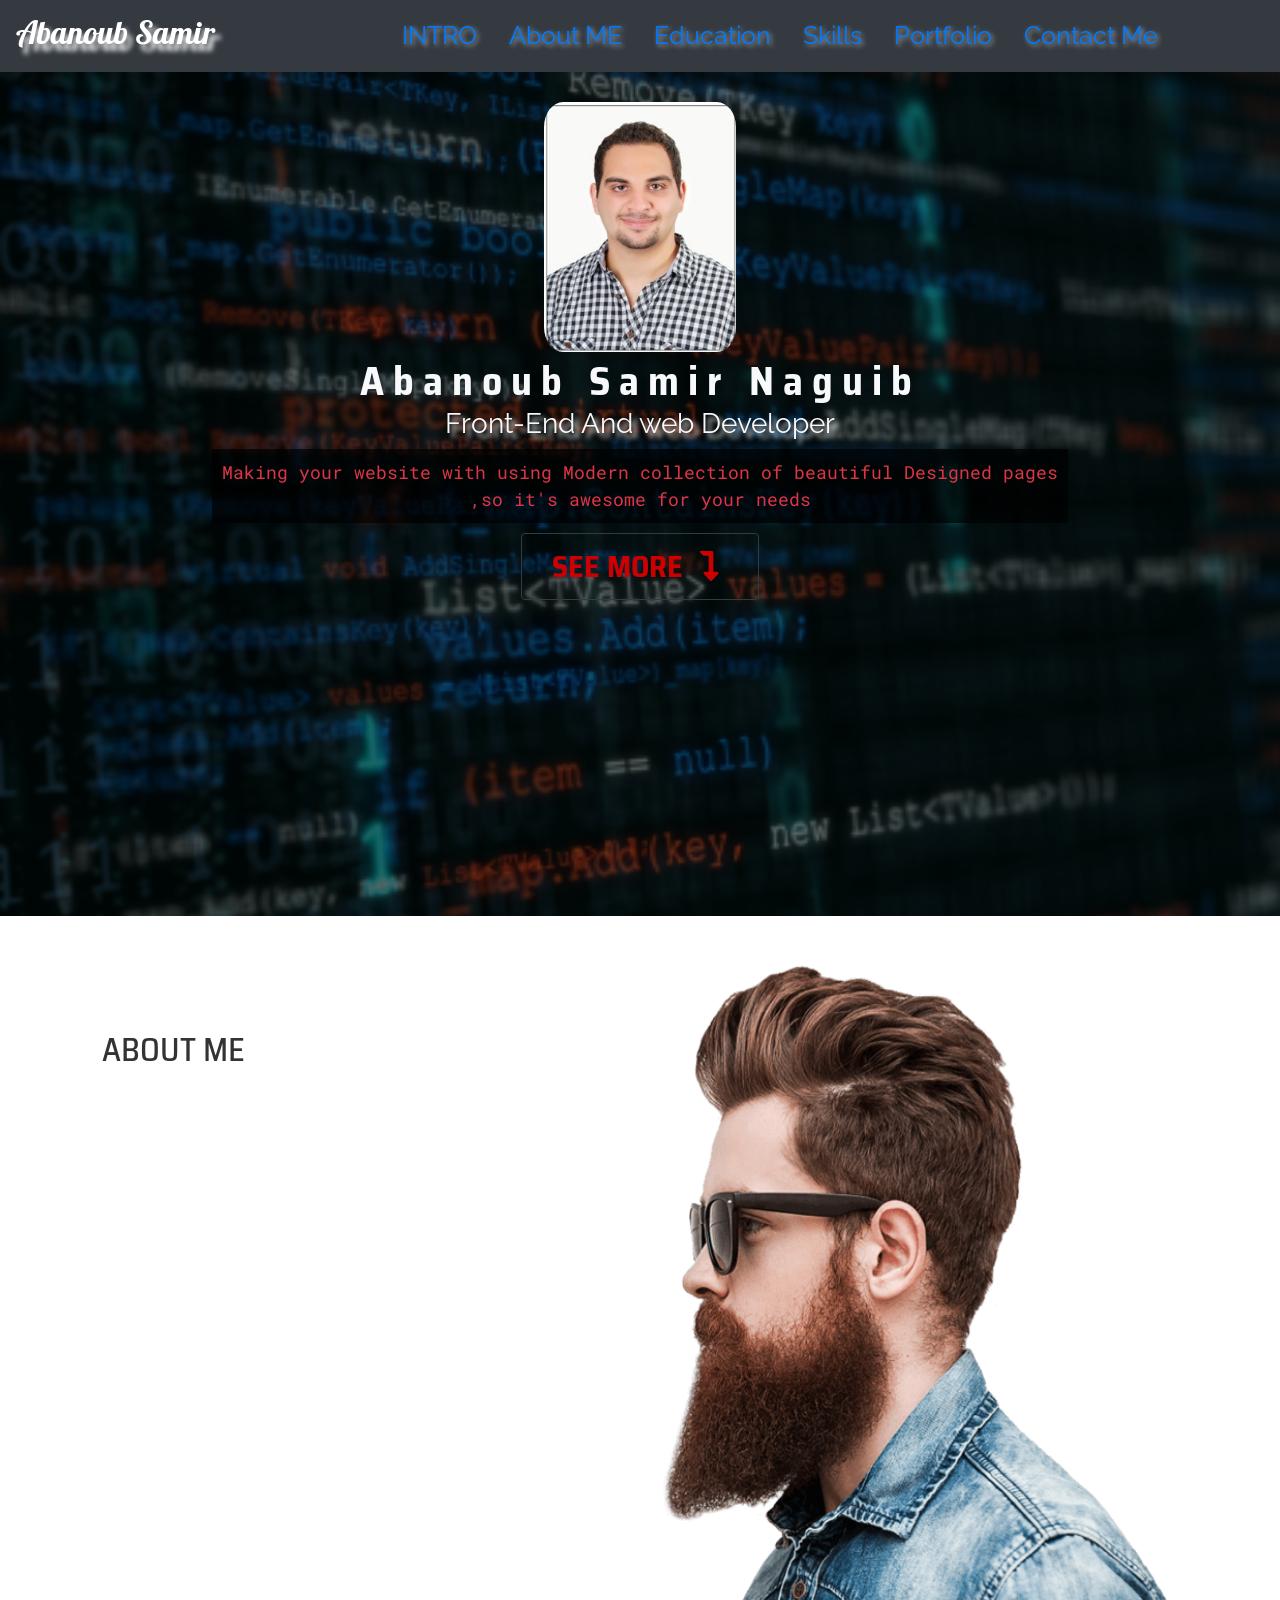
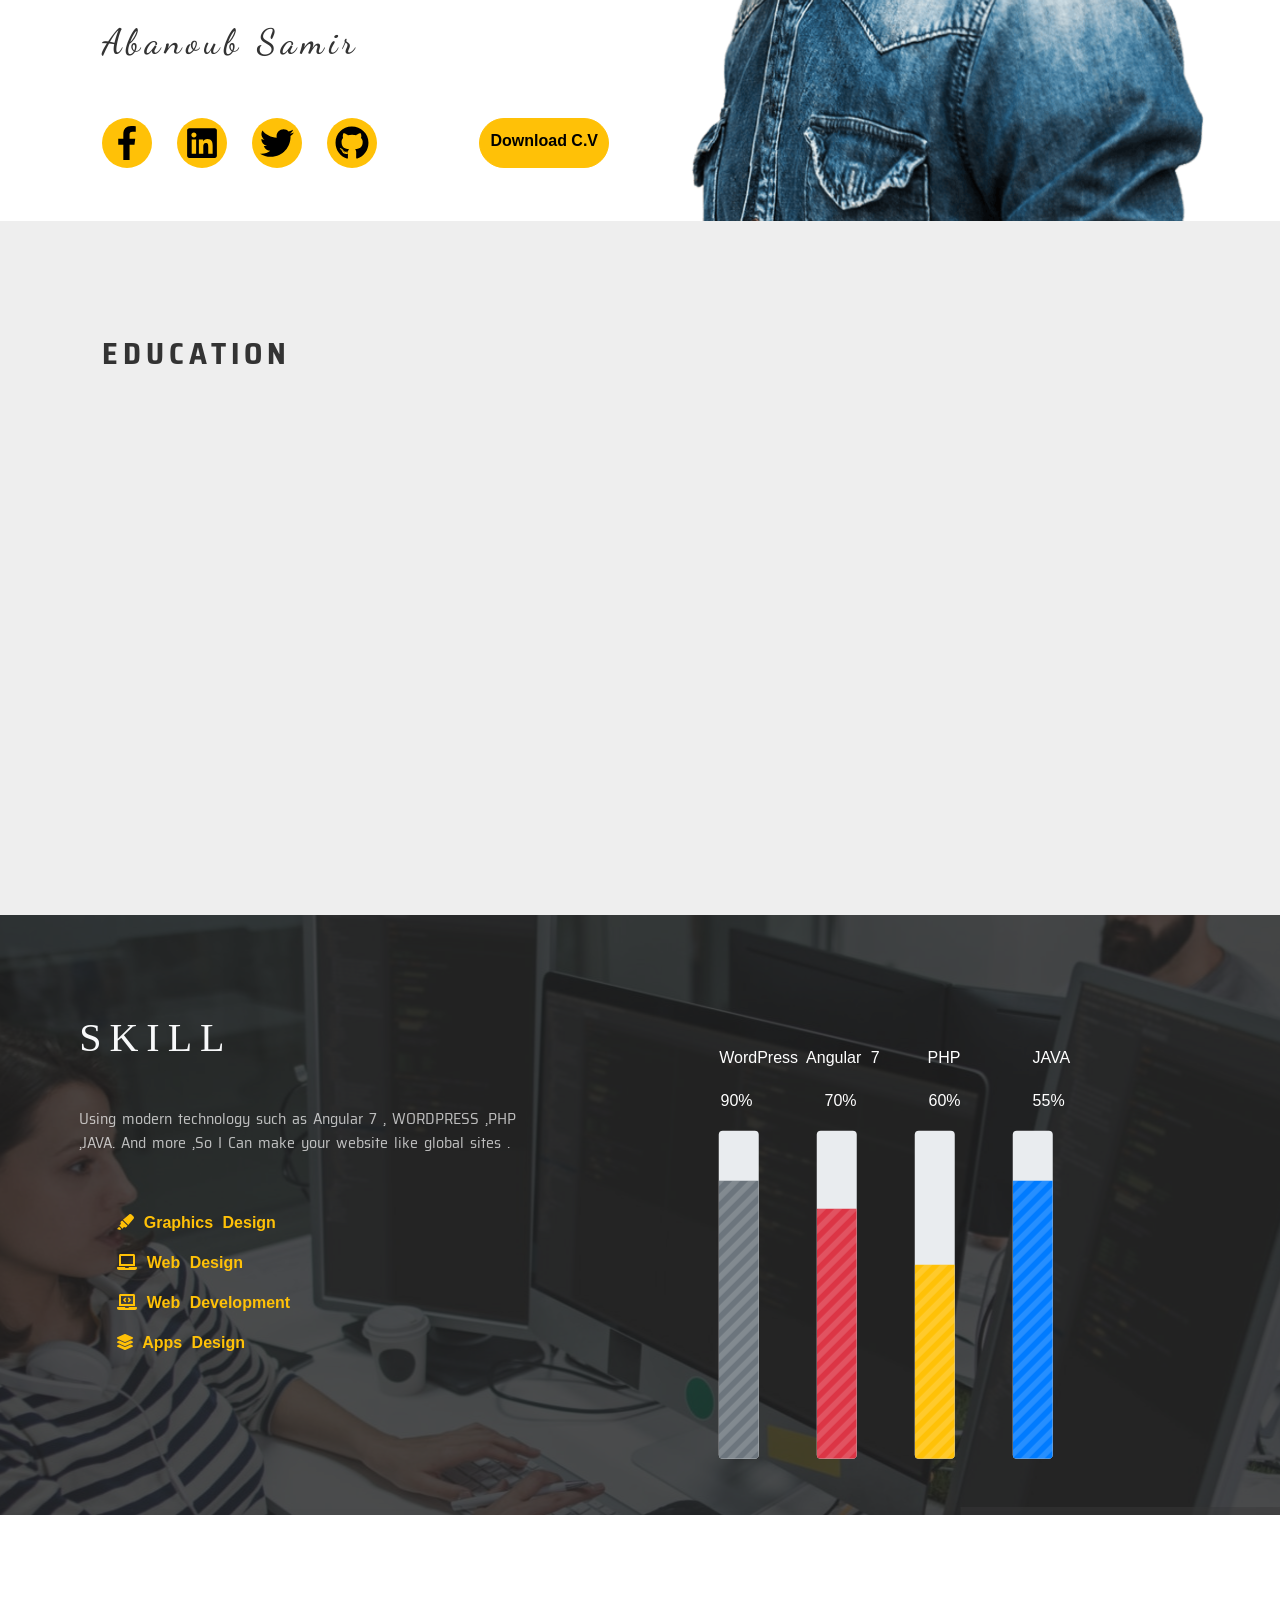
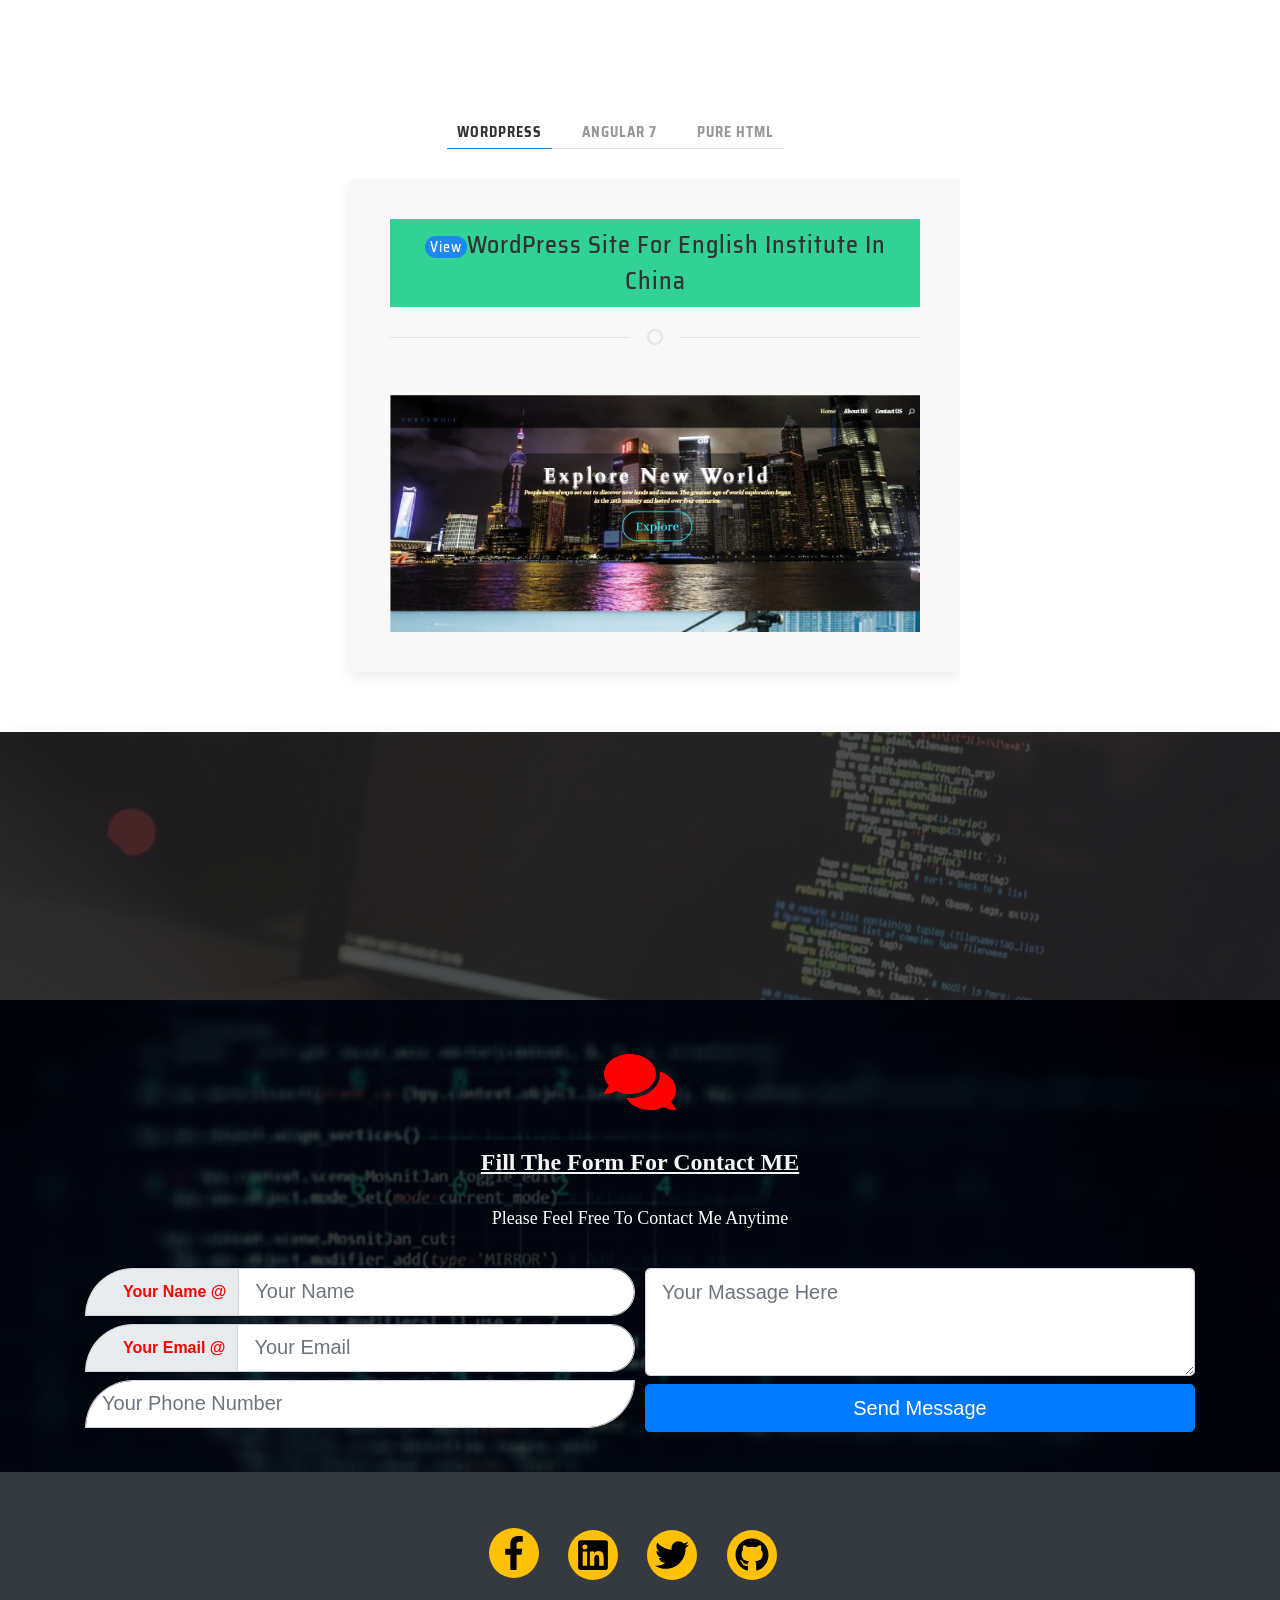
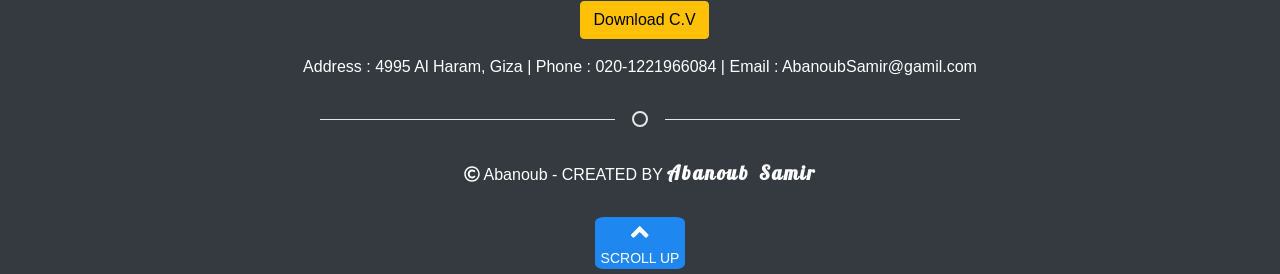
==== index.html @ 992a0a35 "Update index.html" ====
<!DOCTYPE html>
<!--
To change this license header, choose License Headers in Project Properties.
To change this template file, choose Tools | Templates
and open the template in the editor.
-->
<html>
    <head>
        <title>Abanoub Samir portofilo</title>
        <meta charset="UTF-8">
        <meta name="viewport" content="width=device-width, initial-scale=1.0">
        <link rel="stylesheet" href="css/Css/jquery-ui.min.css" />
        <link rel="stylesheet" href="css/Css/uikit.min.css" />
        <link rel="stylesheet" href="css/Css/bootstrap.min.css" />
        <link rel="stylesheet" href="css/Css/all.min.css" />
        <link rel="stylesheet" href="css/Css/animate.css" />
        <link   rel="stylesheet" href="css/Css/style.css">

        <script type="text/javascript" src="JS/js/jquery-3.3.1.min.js"></script>
        <script type="text/javascript" src="JS/js/all.min.js"></script>
        <script type="text/javascript" src="JS/js/bootstrap.min.js"></script>
        <script type="text/javascript" src="JS/js/uikit.js"></script>
<!--        <script type="text/javascript" src="JS/js/progressbar.js"></script>-->
        <script type="text/javascript" src="JS/js/wow.min.js"></script>       
              <script>
              new WOW({
                            boxClass:     'wow',      // default
                      animateClass: 'animated', // default
                      offset:       0,          // default
                      mobile:       true,       // default
                      live:         true        // default
              }).init();
              

              </script>
              
        <script type="text/javascript" src="JS/js/main.js"></script>
        
        
        <link href="https://fonts.googleapis.com/css?family=Oswald:400,700
              |Raleway:700i|Roboto+Mono|Saira+Semi+Condensed:700|Dancing+Script|
              |Anton|Indie+Flower|Libre+Baskerville|Lobster|
              &display=swap" rel="stylesheet">
    </head>
    
    <body style="overflow-x:scroll; ">
        <!--<div>TODO write content</div>  width="100%" height="100%"-->
        <section class="po-first" >
           
                <div class="po-navbar">
  <!--<div uk-sticky="sel-target: .navbar; cls-active: uk-navbar-sticky; bottom: #transparent-sticky-navbar">-->
  
  
                    <nav id="navbar-example2" class="navbar navbar-light bg-dark shadow navbar-expand-lg" uk-navbar style="position: relative; z-index: 980;">
                    <a class="navbar-brand" href="#"><h2>Abanoub Samir</h2></a>

                                     <button class="navbar-toggler" type="button" data-toggle="collapse" data-target="#navbarNav" aria-controls="navbarNav" aria-expanded="false" aria-label="Toggle navigation">
                         <span class="float-right navbar-toggler-icon"></span>
                      </button>
                        <div class="collapse navbar-collapse" id="navbarNav">

                    <ul class="nav nav-pills">
                    <li class="nav-item text-capitalize">
                    <a class="nav-link " href="#first" id="js-scroll-trigger" uk-scroll>INTRO</a>
                    </li>
                    <li class="nav-item text-capitalize">
                    <a class="nav-link" href="#second" id="js-scroll-trigger" uk-scroll>About ME</a>
                    </li>
                    <li class="nav-item text-capitalize">
                    <a class="nav-link" href="#third" id="js-scroll-trigger" uk-scroll>Education</a>
                    </li>
                    <li class="nav-item text-capitalize">
                    <a class="nav-link" href="#four" id="js-scroll-trigger" uk-scroll>Skills</a>
                    </li>
                    <li class="nav-item text-capitalize">
                    <a class="nav-link" href="#five" id="js-scroll-trigger" uk-scroll>Portfolio</a>
                    </li>
                    <li class="nav-item text-capitalize">
                    <a class="nav-link" href="#six" id="js-scroll-trigger" uk-scroll>Contact Me</a>
                    </li>
<!--                    <li class="nav-item dropdown">
                    <a class="nav-link dropdown-toggle" data-toggle="dropdown" href="#" role="button" aria-haspopup="true" aria-expanded="false">Dropdown</a>
                    <div class="dropdown-menu">
                    <a class="dropdown-item" href="#one">one</a>
                    <a class="dropdown-item" href="#two">two</a>
                    <div role="separator" class="dropdown-divider"></div>
                    <a class="dropdown-item" href="#three">three</a>
                    </div>
                    </li>-->
                    </ul>
</div>
                    </nav>
  
  
               <!--</div>-->

                    <div data-spy="scroll" data-target="#navbar-example2" data-offset="0" >
                        <!--intro-->
                        <section id="first" class="intro">
                             <div class="po-bg-dark">
                            <img src="img/new/mypohto.jpg" alt="icon" class=" icon "/>
                            <h2 class="text-light text-center" uk-scrollspy=" cls: uk-animation-slide-top; delay: 100;  repeat: true">Abanoub Samir Naguib</h2>
                            <h3 class="text-light text-center"> Front-End And web Developer</h3>
                            <p class="text-danger text-center">
                            Making your website with using Modern collection of beautiful Designed pages<br> 
                            ,so it's awesome for your needs
              
                            </p>
                            <a class="btn btn-outline-dark" href="#second" > SEE MORE <i class="fas fa-level-down-alt" style="width:1.275em;" ></i> </a>
                            </div>
                        </section>
                        
                     <!--navbar2-->   
                     <div style="display:none;" id="navbar2" uk-sticky="sel-target: .navbar; cls-active: uk-navbar-sticky; bottom: #transparent-sticky-navbar">
  
                    <nav id="navbar-example2" class="navbar navbar-light bg-dark shadow navbar-expand-lg" uk-navbar style="position: relative; z-index: 980;">
                    
                        <a class="navbar-brand" href="#"><h2>Abanoub Samir</h2></a>
                         <button class="navbar-toggler" type="button" data-toggle="collapse" data-target="#navbarNav2" aria-controls="navbarNav2" aria-expanded="false" aria-label="Toggle navigation">
                         <span class="float-right navbar-toggler-icon"></span>
                      </button>
                        <div class="collapse navbar-collapse" id="navbarNav2">

                    <ul class="nav nav-pills">
                    <li class="nav-item text-capitalize">
                    <a class="nav-link " href="#first" id="js-scroll-trigger" uk-scroll>INTRO</a>
                    </li>
                    <li class="nav-item text-capitalize">
                    <a class="nav-link" href="#second" id="js-scroll-trigger" uk-scroll>About ME</a>
                    </li>
                    <li class="nav-item text-capitalize">
                    <a class="nav-link" href="#third" id="js-scroll-trigger" uk-scroll>Education</a>
                    </li>
                    <li class="nav-item text-capitalize">
                    <a class="nav-link" href="#four" id="js-scroll-trigger" uk-scroll>Skills</a>
                    </li>
                    <li class="nav-item text-capitalize">
                    <a class="nav-link" href="#five" id="js-scroll-trigger" uk-scroll>Portfolio</a>
                    </li>
                    <li class="nav-item text-capitalize">
                    <a class="nav-link" href="#six" id="js-scroll-trigger" uk-scroll>Contact Me</a>
                    </li>
                    </ul>
                        
                        </div>
                    </nav>
        
               </div>
                        
                        <!--about me-->
                        <section id="second" class="about-me" >
                            <div class="container-fluid">
                                <div class="row ">
                                    
                                <div class="col-lg-6 col-md-12 about-me-header">
                                  <h2 uk-scrollspy=" cls: uk-animation-slide-left; delay: 100;  repeat: true"> ABOUT ME </h2>
                                  <P class="text-uppercase" uk-scrollspy=" cls: uk-animation-slide-right; delay: 200;  repeat: true">
          <strong>  "WHERE CREATIVITY & INNOVATION COLLIDE, LOOK AT MY SITES".</strong><br>
          I AM <strong> ABANOUB SAMIR </strong> FRONT-END DEVELOPER AND UI/UX DESIGNER
          WHO IS LOOKING FOR CREATING CREATIVITY & INNOVATION RESPONSIVE SITES Using a combination of markup languages, design, and client-side scripts and frameworks 

                                    </P>
                                
                                <table class="table table-hover" uk-scrollspy=" cls: uk-animation-slide-top; delay: 500;  repeat: true">
                                  <tbody>
                                    <tr>
                                      <th>Name</td>
                                      <td>Abanoub Samir Naguib</td>
                                    </tr>
                                    <tr>
                                      <th>Email:</td>
                                      <td>abanoubsamir@gamil.com</td>
                                    </tr>
                                    <tr>
                                      <th>Phone:</td>
                                      <td>+201221966084 / +201068644570</td>
                                    </tr>
                                    <tr>
                                      <th>Date of birth:</td>
                                      <td> 31/7/1992 </td>
                                    </tr>
                                    <tr>
                                      <th>Nationality</td>
                                      <td> Egyptian </td>
                                    </tr>                                                       
                                  </tbody>
                                    </table>
                                    
                <h4 style="font-size:35px;font-family: 'Dancing Script', cursive; letter-spacing:5px; margin:55px 0; "> Abanoub Samir</h4>
                
                <div class="row">
                    <a href="https://www.facebook.com/abanoub.samir.501" target="_blank" class="" uk-scrollspy=" cls: uk-animation-slide-left; delay: 100;  repeat: true"> <i class="facebook fab fa-facebook-f fa-2x" ></i></a>
                    <a href="https://www.linkedin.com/in/abanoub-naguib-68b723132" target="_blank" uk-scrollspy=" cls: uk-animation-slide-top; delay: 100;  repeat: true"><i class="linkedin fab fa-linkedin fa-3x "></i></a>
                    <a href="https://www.facebook.com/abanoub.samir.501" target="_blank" uk-scrollspy=" cls: uk-animation-slide-bottom; delay: 100;  repeat: true"><i class="twitter fab fa-twitter fa-3x "></i></a>
                    <a href="https://github.com/abanoubsamirnaguib" target="_blank" uk-scrollspy=" cls: uk-animation-slide-right; delay: 100;  repeat: true"><i class="github fab fa-github fa-3x "></i></a>
                    
                    <a class="btn btn-warning offset-2 button"  target="_blank" href="https://drive.google.com/file/d/1x3dcYqc5BO58ghwwJf6bKOB4Shr1WI2r/view" >Download C.V</a>                     
                </div>

                                </div>
                                    <div class="col-lg-6 about-me-photo">
                                        <img src="img/new/about-smith.png" alt="photo" />
                                    </div> 
                                </div>
                            </div>
                        </section>
                        <section id="third" class="Education">  
                            <h4 class="text-uppercase uk-animation-slide-left wow bounceInLeft">Education</h4> <!--uk-scrollspy=" cls: uk-animation-slide-left; delay: 800;  repeat: true"-->
                            <div class="row container mt-5 pb-5" uk-scrollspy="target: .uk-card; cls: uk-animation-slide-left; delay: 200;  repeat: true">
                                <div class="col">
                                    <div class="uk-card uk-card-default uk-card-hover uk-card-body">                                     
                                             <h3 class="uk-card-title uk-margin-remove-top bg-warning font-weight-bolder ">Civil Engineer | 2014</h3>
                                             <h3 class="uk-card-title uk-text-meta uk-margin-remove-bottom font-weight-bold uk-text-warning" >Fayoum University, Egypt</h3>
                                         <hr /> 
                                        <p class="uk-text-lead"> I get a Bachelor degree in Civil Engineer at Fayoum University .</p>      
                               </div>
                                    </div>
                                <div class="col">
                                    <div class="uk-card uk-card-default uk-card-hover uk-card-body">                                     
                                             <h3 class="uk-card-title uk-margin-remove-top bg-warning font-weight-bolder ">Web Design and Development Degree | 2018</h3>
                                             <h3 class="uk-card-title uk-text-meta uk-margin-remove-bottom font-weight-bold uk-text-warning" >Online Courses, Egypt</h3>
                                         <hr /> 
                                        <p class="uk-text-lead">I Get Courses In Web Design and Development using modern technologies.</p>      
                               </div>
                                    </div>
                                <div class="col">
                                    <div class="uk-card uk-card-default uk-card-hover uk-card-body">                                     
                                             <h3 class="uk-card-title uk-margin-remove-top bg-warning font-weight-bolder ">Music courses | 2015</h3>
                                             <h3 class="uk-card-title uk-text-meta uk-margin-remove-bottom font-weight-bold uk-text-warning" >Online, Egypt</h3>
                                         <hr /> 
                                        <p class="uk-text-lead">Music theory . playing Guitar ,piano and voilin and working with DAW program</p>      
                               </div>
                                    </div>
                        
                            </div>
                        
                             
                        </section>
                        <section id="four" class="skills">
                            <div class="row">
                                <div class="col">          
                                    <div class="uk-card uk-card-large uk-card-body " >
                                       <h4 class="text-light uk-card-title wow bounceInDown">SKILL </h4>
                                       <p class="uk-light mb-5 wow bounceInRight"> 
                                       Using modern technology such as Angular 7 , WORDPRESS ,PHP ,JAVA.
                                       And more ,So I Can make your website like global sites
                                       .</p>
                                       <ul class="text-warning font-weight-bold list-unstyled">
                                       <li> <i class="fas fa-highlighter"></i> Graphics Design </li>
                                       <li> <i class="fas fa-laptop"></i> Web Design</li>
                                       <Li> <i class="fas fa-laptop-code"></i> Web Development</Li>
                                       <li> <i class="fas fa-layer-group"></i> Apps Design </li>
                                   </ul>
                                    </div>
                                </div> 
                                <div class="col chart">                                
                                    <div class="row">
                                   <div class="progress pt-0 pl-0 prog1">
                                    <div class="progress-bar progress-bar-striped bg-primary " role="progressbar" style="width: 200%" aria-valuenow="10" aria-valuemin="0" aria-valuemax="100"></div>
                                    </div>
                                    <div class="progress pt-0 pl-0 prog2">
                                    <div class="progress-bar progress-bar-striped bg-warning" role="progressbar" style="width: 70%" aria-valuenow="100" aria-valuemin="0" aria-valuemax="100"></div>
                                    </div>
                                    <div class="progress pt-0 pl-0 prog3">
                                    <div class="progress-bar progress-bar-striped bg-danger" role="progressbar" style="width: 90%" aria-valuenow="100" aria-valuemin="0" aria-valuemax="100"></div>
                                    </div>
                                    <div class="progress pt-0 pl-0 prog4">
                                    <div class="progress-bar progress-bar-striped bg-secondary" role="progressbar" style="width: 100%" aria-valuenow="100" aria-valuemin="0" aria-valuemax="100"></div>
                                    </div>
                                     </div>
                                    <div class="row">
                                        <ul class="text-white d-flex align-baseline list-unstyled pl-0">
                                            <li class="mr-2">WordPress</li>
                                            <li class="mr-5">Angular 7</li>
                                            <Li class="mr-5">PHP</Li>
                                            <Li class="ml-4">JAVA</Li>
                                        </ul>
                                    </div>
                                        <div class="row number">
                                        <ul class="text-white d-flex align-baseline list-unstyled pl-0 ">
                                            <li class="mr-5">90%</li>
                                            <li class="mr-5 ml-4">70%</li>
                                            <Li class="mr-5 ml-4">60%</Li>
                                            <Li class=" ml-4">55%</Li>
                                        </ul>
                                        </div>
                            </div>
                            </div>
                        </section>
                        <section id="five" class="portfolio shadow">
                               <div class="row">
                                <div class="col">          
                                    <div class="uk-card uk-card-large uk-card-body " >
                                       <h4 class="uk-card-title" uk-scrollspy=" cls: uk-animation-slide-left; delay: 600;  repeat: true">Portfolio </h4>
                                    </div>
                                    <div uk-filter="target: .js-filter">
<!--uk-subnav uk-subnav-pill uk-tab-->
<ul class=" mr-auto h-100 offset-4 uk-tab" style="width:fit-content;">
        <li uk-filter-control=".tag-white" class=" uk-button-text font-weight-bolder uk-active"><a class="uk-active"href="#">WordPress</a></li>
        <li uk-filter-control=".tag-blue"  class=" uk-button-text font-weight-bolder"><a class=""href="#">Angular 7</a></li>
        <li uk-filter-control=".tag-black" class=" uk-button-text font-weight-bolder"><a class=""href="#">Pure HTML</a></li>
    </ul>

    <ul class="js-filter uk-width-1-2 uk-cover-container uk-align-center ">
        <li class="tag-white uk-text-center uk-align-center uk-card-hover uk-card ">
            <div class="uk-inline-clip uk-transition-toggle uk-card uk-card-default uk-card-body uk-card-hover uk-background-muted  uk-text-lead">
                <h5 class="uk-text-lead uk-label-success p-2"><a class="uk-link-reset" href="https://3threewolf.000webhostapp.com/" target="_blank"><span class="uk-badge">View</span>WordPress Site For English Institute In China </a></h5>
                <hr class="uk-divider-icon mb-5">
                <img src="img/new/wordpress.png" alt="" />
                <div class="uk-transition-slide-bottom uk-position-bottom uk-overlay uk-overlay-default text-center font-weight-bolder">WordPress</div>
            </div>
        </li>
        <li class="tag-blue  uk-text-center uk-align-center uk-card-hover uk-card mt-0">
            <div class="uk-inline-clip uk-transition-toggle uk-card uk-card-default uk-card-body uk-card-hover uk-background-muted  uk-text-lead">
                <h5 class="uk-text-lead uk-label-success  p-2"><a class="uk-link-reset" href="https://abanoub-a00e1.firebaseapp.com/" target="_blank"> <span class="uk-badge">View</span>Angular Site For Fruit Card </a></h5>
                <hr class="uk-divider-icon mb-5">
                <img src="img/new/angular 7.png" alt="" />
                <div class="uk-transition-slide-bottom uk-position-bottom uk-overlay uk-overlay-default text-center font-weight-bolder">Angular 7</div>
            </div>
        </li>
        <li class="tag-black uk-text-center uk-align-center uk-card-hover uk-card mt-0">
            <div class="uk-inline-clip uk-transition-toggle uk-card uk-card-default uk-card-body uk-card-hover uk-background-muted  uk-text-lead">
                <h5 class=" uk-text-lead uk-label-success  p-2"><a class="uk-link-reset" href="http://era-edu.cf/" target="_blank"> <span class="uk-badge">View</span> HTML Site For Education Institute </a></h5>
                <hr class="uk-divider-icon mb-5">
                <img src="img/new/html.png" alt="" />
                <div class="uk-transition-slide-bottom uk-position-bottom uk-overlay uk-overlay-default text-center font-weight-bolder"> HTML Site</div>
            </div>
        </li>
 
    </ul>
                                    </div>
                                </div>
                               </div>
                                        <div class="idiot bg-dark shadow" >

                                        <div class="uk-overlay-primary p-5">

                                        <div class="row offset-2"  uk-scrollspy=" cls: uk-animation-slide-left; delay: 200;  repeat: true" >
                                        <!--<div class="col">-->
                                        <!--</div>-->
                                        <img id="myphto" src="img/new/mypohto.jpg" class="card-img-left" >
                                        <div class="col align-middle align-content-center" >
                                        <div class="text-light" style="margin-top:5%;">                                                       
                                        <blockquote cite="#">
                                            <p class="uk-margin-small-bottom" style="
                                               font-family: 'Oswald', sans-serif;
                                                 font-size:18px;">
                    Creative people are insatiably curious -- they generally opt to live the examined life,
                    Whether through intense conversation or solitary mind-wandering,
                    creatives look at the world around them and want to know why, and how, it is the way it is
                                        </p>
                                        <footer>Abanoub Samir <cite><a href="https://drive.google.com/file/d/1x3dcYqc5BO58ghwwJf6bKOB4Shr1WI2r/view" target="-blank"> See My C.V</a></cite></footer>
                                        </blockquote>                                       
                                        </div>
                                        </div>
                                        </div>

                                        </div>                                
                                        </div>
                           
                        </section>

                             <section id="six"  class="contactUS">
               <div class="bg-as1">
               <div class="container text-center">
                   <div id="con" uk-scrollspy=" cls: uk-animation-slide-top; delay: 100;  repeat: true"> 
                                     <span style="font-size: 4em; color:red; line-height:2em; "> <i class="fas fa-comments"></i> </span>
                       <h4 style="color:whitesmoke; font-weight:bolder; padding-bottom:20px; text-decoration:underline;font-family: 'Nova Flat', cursive;">Fill The Form For Contact ME</h4>
                       <p style="font-size:18px; padding-bottom:20px;font-family: 'Pacifico', cursive; "> Please Feel Free To Contact Me Anytime</p>
                   </div>
                   <div class="form-row">
                      <div class="col-md-6">
                      <div class="input-group mb-2">    
                     <div class="input-group-prepend"><div class="input-group-text">Your Name @</div></div>
                     <input type="text" class="form-control form-control-lg" placeholder="Your Name"><br>
                      </div>
                           <div class="input-group mb-2">    
                     <div class="input-group-prepend"><div class="input-group-text">Your Email @</div></div>
                     <input type="text" class="form-control form-control-lg" placeholder="Your Email"><br>
                       </div>
                     <input type="text" class="form-control form-control-lg" placeholder="Your Phone Number"><br>
                      </div>
                       <div class="col-md-6 ">
                           <textarea class="form-control form-control-lg mb-2" placeholder="Your Massage Here"  rows="3"></textarea>
                           <button class="btn btn-primary btn-lg btn-block">Send Message</button>
                       </div>
                   </div>                  
               </div>
                   </div>
           </section>
                        <section class="footer bg-dark">
                            <div class="container ">
                                
                    <div class="mt-2 icons">
                    <a href="https://www.facebook.com/abanoub.samir.501" target="_blank" ><i class="facebook  fab fa-facebook-f fa-2x" ></i></a>
                    <a href="https://www.linkedin.com/in/abanoub-naguib-68b723132" target="_blank"><i class="linkedin fab fa-linkedin fa-3x "></i></a>
                    <a href="https://www.facebook.com/abanoub.samir.501" target="_blank"><i class="twitter fab fa-twitter fa-3x "></i></a>
                    <a href="https://github.com/abanoubsamirnaguib" target="_blank"><i class="github fab fa-github fa-3x "></i></a>
                    
                    <a class="btn btn-warning button " id="CV2" target="_blank" href="https://drive.google.com/file/d/1x3dcYqc5BO58ghwwJf6bKOB4Shr1WI2r/view" >Download C.V</a>                     
                    </div>
                                </div>
                            <div>
                                <p class="text-white text-center">
                                    Address : 4995 Al Haram, Giza | Phone : 020-1221966084 | Email : AbanoubSamir@gamil.com
                                </p>
                                <hr class="uk-divider-icon uk-width-1-2 uk-align-center pt-3">
                                <p class="text-white text-center"> <i class="far fa-copyright"></i>  Abanoub - CREATED BY <span>Abanoub Samir</span></p>
                                <a class="uk-button uk-button-primary uk-align-center up" duration="2000" href="#second" uk-scroll>
                                    <i class="fas fa-angle-up fa-2x"> </i> <br />
                                    <span>Scroll Up </span>
                                </a>
                            </div>
                        </section>
                        
                    </div>
                </div> 
        </section>
  
    </body>
</html>
---- css/Css/all.min.css ----
.fa,.fab,.fal,.far,.fas{-moz-osx-font-smoothing:grayscale;-webkit-font-smoothing:antialiased;display:inline-block;font-style:normal;font-variant:normal;text-rendering:auto;line-height:1}.fa-lg{font-size:1.33333em;line-height:.75em;vertical-align:-.0667em}.fa-xs{font-size:.75em}.fa-sm{font-size:.875em}.fa-1x{font-size:1em}.fa-2x{font-size:2em}.fa-3x{font-size:3em}.fa-4x{font-size:4em}.fa-5x{font-size:5em}.fa-6x{font-size:6em}.fa-7x{font-size:7em}.fa-8x{font-size:8em}.fa-9x{font-size:9em}.fa-10x{font-size:10em}.fa-fw{text-align:center;width:1.25em}.fa-ul{list-style-type:none;margin-left:2.5em;padding-left:0}.fa-ul>li{position:relative}.fa-li{left:-2em;position:absolute;text-align:center;width:2em;line-height:inherit}.fa-border{border:.08em solid #eee;border-radius:.1em;padding:.2em .25em .15em}.fa-pull-left{float:left}.fa-pull-right{float:right}.fa.fa-pull-left,.fab.fa-pull-left,.fal.fa-pull-left,.far.fa-pull-left,.fas.fa-pull-left{margin-right:.3em}.fa.fa-pull-right,.fab.fa-pull-right,.fal.fa-pull-right,.far.fa-pull-right,.fas.fa-pull-right{margin-left:.3em}.fa-spin{animation:fa-spin 2s infinite linear}.fa-pulse{animation:fa-spin 1s infinite steps(8)}@keyframes fa-spin{0%{transform:rotate(0deg)}to{transform:rotate(1turn)}}.fa-rotate-90{-ms-filter:"progid:DXImageTransform.Microsoft.BasicImage(rotation=1)";transform:rotate(90deg)}.fa-rotate-180{-ms-filter:"progid:DXImageTransform.Microsoft.BasicImage(rotation=2)";transform:rotate(180deg)}.fa-rotate-270{-ms-filter:"progid:DXImageTransform.Microsoft.BasicImage(rotation=3)";transform:rotate(270deg)}.fa-flip-horizontal{-ms-filter:"progid:DXImageTransform.Microsoft.BasicImage(rotation=0, mirror=1)";transform:scaleX(-1)}.fa-flip-vertical{transform:scaleY(-1)}.fa-flip-horizontal.fa-flip-vertical,.fa-flip-vertical{-ms-filter:"progid:DXImageTransform.Microsoft.BasicImage(rotation=2, mirror=1)"}.fa-flip-horizontal.fa-flip-vertical{transform:scale(-1)}:root .fa-flip-horizontal,:root .fa-flip-vertical,:root .fa-rotate-90,:root .fa-rotate-180,:root .fa-rotate-270{filter:none}.fa-stack{display:inline-block;height:2em;line-height:2em;position:relative;vertical-align:middle;width:2.5em}.fa-stack-1x,.fa-stack-2x{left:0;position:absolute;text-align:center;width:100%}.fa-stack-1x{line-height:inherit}.fa-stack-2x{font-size:2em}.fa-inverse{color:#fff}.fa-500px:before{content:"\f26e"}.fa-accessible-icon:before{content:"\f368"}.fa-accusoft:before{content:"\f369"}.fa-acquisitions-incorporated:before{content:"\f6af"}.fa-ad:before{content:"\f641"}.fa-address-book:before{content:"\f2b9"}.fa-address-card:before{content:"\f2bb"}.fa-adjust:before{content:"\f042"}.fa-adn:before{content:"\f170"}.fa-adobe:before{content:"\f778"}.fa-adversal:before{content:"\f36a"}.fa-affiliatetheme:before{content:"\f36b"}.fa-air-freshener:before{content:"\f5d0"}.fa-algolia:before{content:"\f36c"}.fa-align-center:before{content:"\f037"}.fa-align-justify:before{content:"\f039"}.fa-align-left:before{content:"\f036"}.fa-align-right:before{content:"\f038"}.fa-alipay:before{content:"\f642"}.fa-allergies:before{content:"\f461"}.fa-amazon:before{content:"\f270"}.fa-amazon-pay:before{content:"\f42c"}.fa-ambulance:before{content:"\f0f9"}.fa-american-sign-language-interpreting:before{content:"\f2a3"}.fa-amilia:before{content:"\f36d"}.fa-anchor:before{content:"\f13d"}.fa-android:before{content:"\f17b"}.fa-angellist:before{content:"\f209"}.fa-angle-double-down:before{content:"\f103"}.fa-angle-double-left:before{content:"\f100"}.fa-angle-double-right:before{content:"\f101"}.fa-angle-double-up:before{content:"\f102"}.fa-angle-down:before{content:"\f107"}.fa-angle-left:before{content:"\f104"}.fa-angle-right:before{content:"\f105"}.fa-angle-up:before{content:"\f106"}.fa-angry:before{content:"\f556"}.fa-angrycreative:before{content:"\f36e"}.fa-angular:before{content:"\f420"}.fa-ankh:before{content:"\f644"}.fa-app-store:before{content:"\f36f"}.fa-app-store-ios:before{content:"\f370"}.fa-apper:before{content:"\f371"}.fa-apple:before{content:"\f179"}.fa-apple-alt:before{content:"\f5d1"}.fa-apple-pay:before{content:"\f415"}.fa-archive:before{content:"\f187"}.fa-archway:before{content:"\f557"}.fa-arrow-alt-circle-down:before{content:"\f358"}.fa-arrow-alt-circle-left:before{content:"\f359"}.fa-arrow-alt-circle-right:before{content:"\f35a"}.fa-arrow-alt-circle-up:before{content:"\f35b"}.fa-arrow-circle-down:before{content:"\f0ab"}.fa-arrow-circle-left:before{content:"\f0a8"}.fa-arrow-circle-right:before{content:"\f0a9"}.fa-arrow-circle-up:before{content:"\f0aa"}.fa-arrow-down:before{content:"\f063"}.fa-arrow-left:before{content:"\f060"}.fa-arrow-right:before{content:"\f061"}.fa-arrow-up:before{content:"\f062"}.fa-arrows-alt:before{content:"\f0b2"}.fa-arrows-alt-h:before{content:"\f337"}.fa-arrows-alt-v:before{content:"\f338"}.fa-artstation:before{content:"\f77a"}.fa-assistive-listening-systems:before{content:"\f2a2"}.fa-asterisk:before{content:"\f069"}.fa-asymmetrik:before{content:"\f372"}.fa-at:before{content:"\f1fa"}.fa-atlas:before{content:"\f558"}.fa-atlassian:before{content:"\f77b"}.fa-atom:before{content:"\f5d2"}.fa-audible:before{content:"\f373"}.fa-audio-description:before{content:"\f29e"}.fa-autoprefixer:before{content:"\f41c"}.fa-avianex:before{content:"\f374"}.fa-aviato:before{content:"\f421"}.fa-award:before{content:"\f559"}.fa-aws:before{content:"\f375"}.fa-baby:before{content:"\f77c"}.fa-baby-carriage:before{content:"\f77d"}.fa-backspace:before{content:"\f55a"}.fa-backward:before{content:"\f04a"}.fa-balance-scale:before{content:"\f24e"}.fa-ban:before{content:"\f05e"}.fa-band-aid:before{content:"\f462"}.fa-bandcamp:before{content:"\f2d5"}.fa-barcode:before{content:"\f02a"}.fa-bars:before{content:"\f0c9"}.fa-baseball-ball:before{content:"\f433"}.fa-basketball-ball:before{content:"\f434"}.fa-bath:before{content:"\f2cd"}.fa-battery-empty:before{content:"\f244"}.fa-battery-full:before{content:"\f240"}.fa-battery-half:before{content:"\f242"}.fa-battery-quarter:before{content:"\f243"}.fa-battery-three-quarters:before{content:"\f241"}.fa-bed:before{content:"\f236"}.fa-beer:before{content:"\f0fc"}.fa-behance:before{content:"\f1b4"}.fa-behance-square:before{content:"\f1b5"}.fa-bell:before{content:"\f0f3"}.fa-bell-slash:before{content:"\f1f6"}.fa-bezier-curve:before{content:"\f55b"}.fa-bible:before{content:"\f647"}.fa-bicycle:before{content:"\f206"}.fa-bimobject:before{content:"\f378"}.fa-binoculars:before{content:"\f1e5"}.fa-biohazard:before{content:"\f780"}.fa-birthday-cake:before{content:"\f1fd"}.fa-bitbucket:before{content:"\f171"}.fa-bitcoin:before{content:"\f379"}.fa-bity:before{content:"\f37a"}.fa-black-tie:before{content:"\f27e"}.fa-blackberry:before{content:"\f37b"}.fa-blender:before{content:"\f517"}.fa-blender-phone:before{content:"\f6b6"}.fa-blind:before{content:"\f29d"}.fa-blog:before{content:"\f781"}.fa-blogger:before{content:"\f37c"}.fa-blogger-b:before{content:"\f37d"}.fa-bluetooth:before{content:"\f293"}.fa-bluetooth-b:before{content:"\f294"}.fa-bold:before{content:"\f032"}.fa-bolt:before{content:"\f0e7"}.fa-bomb:before{content:"\f1e2"}.fa-bone:before{content:"\f5d7"}.fa-bong:before{content:"\f55c"}.fa-book:before{content:"\f02d"}.fa-book-dead:before{content:"\f6b7"}.fa-book-open:before{content:"\f518"}.fa-book-reader:before{content:"\f5da"}.fa-bookmark:before{content:"\f02e"}.fa-bowling-ball:before{content:"\f436"}.fa-box:before{content:"\f466"}.fa-box-open:before{content:"\f49e"}.fa-boxes:before{content:"\f468"}.fa-braille:before{content:"\f2a1"}.fa-brain:before{content:"\f5dc"}.fa-briefcase:before{content:"\f0b1"}.fa-briefcase-medical:before{content:"\f469"}.fa-broadcast-tower:before{content:"\f519"}.fa-broom:before{content:"\f51a"}.fa-brush:before{content:"\f55d"}.fa-btc:before{content:"\f15a"}.fa-bug:before{content:"\f188"}.fa-building:before{content:"\f1ad"}.fa-bullhorn:before{content:"\f0a1"}.fa-bullseye:before{content:"\f140"}.fa-burn:before{content:"\f46a"}.fa-buromobelexperte:before{content:"\f37f"}.fa-bus:before{content:"\f207"}.fa-bus-alt:before{content:"\f55e"}.fa-business-time:before{content:"\f64a"}.fa-buysellads:before{content:"\f20d"}.fa-calculator:before{content:"\f1ec"}.fa-calendar:before{content:"\f133"}.fa-calendar-alt:before{content:"\f073"}.fa-calendar-check:before{content:"\f274"}.fa-calendar-day:before{content:"\f783"}.fa-calendar-minus:before{content:"\f272"}.fa-calendar-plus:before{content:"\f271"}.fa-calendar-times:before{content:"\f273"}.fa-calendar-week:before{content:"\f784"}.fa-camera:before{content:"\f030"}.fa-camera-retro:before{content:"\f083"}.fa-campground:before{content:"\f6bb"}.fa-canadian-maple-leaf:before{content:"\f785"}.fa-candy-cane:before{content:"\f786"}.fa-cannabis:before{content:"\f55f"}.fa-capsules:before{content:"\f46b"}.fa-car:before{content:"\f1b9"}.fa-car-alt:before{content:"\f5de"}.fa-car-battery:before{content:"\f5df"}.fa-car-crash:before{content:"\f5e1"}.fa-car-side:before{content:"\f5e4"}.fa-caret-down:before{content:"\f0d7"}.fa-caret-left:before{content:"\f0d9"}.fa-caret-right:before{content:"\f0da"}.fa-caret-square-down:before{content:"\f150"}.fa-caret-square-left:before{content:"\f191"}.fa-caret-square-right:before{content:"\f152"}.fa-caret-square-up:before{content:"\f151"}.fa-caret-up:before{content:"\f0d8"}.fa-carrot:before{content:"\f787"}.fa-cart-arrow-down:before{content:"\f218"}.fa-cart-plus:before{content:"\f217"}.fa-cash-register:before{content:"\f788"}.fa-cat:before{content:"\f6be"}.fa-cc-amazon-pay:before{content:"\f42d"}.fa-cc-amex:before{content:"\f1f3"}.fa-cc-apple-pay:before{content:"\f416"}.fa-cc-diners-club:before{content:"\f24c"}.fa-cc-discover:before{content:"\f1f2"}.fa-cc-jcb:before{content:"\f24b"}.fa-cc-mastercard:before{content:"\f1f1"}.fa-cc-paypal:before{content:"\f1f4"}.fa-cc-stripe:before{content:"\f1f5"}.fa-cc-visa:before{content:"\f1f0"}.fa-centercode:before{content:"\f380"}.fa-centos:before{content:"\f789"}.fa-certificate:before{content:"\f0a3"}.fa-chair:before{content:"\f6c0"}.fa-chalkboard:before{content:"\f51b"}.fa-chalkboard-teacher:before{content:"\f51c"}.fa-charging-station:before{content:"\f5e7"}.fa-chart-area:before{content:"\f1fe"}.fa-chart-bar:before{content:"\f080"}.fa-chart-line:before{content:"\f201"}.fa-chart-pie:before{content:"\f200"}.fa-check:before{content:"\f00c"}.fa-check-circle:before{content:"\f058"}.fa-check-double:before{content:"\f560"}.fa-check-square:before{content:"\f14a"}.fa-chess:before{content:"\f439"}.fa-chess-bishop:before{content:"\f43a"}.fa-chess-board:before{content:"\f43c"}.fa-chess-king:before{content:"\f43f"}.fa-chess-knight:before{content:"\f441"}.fa-chess-pawn:before{content:"\f443"}.fa-chess-queen:before{content:"\f445"}.fa-chess-rook:before{content:"\f447"}.fa-chevron-circle-down:before{content:"\f13a"}.fa-chevron-circle-left:before{content:"\f137"}.fa-chevron-circle-right:before{content:"\f138"}.fa-chevron-circle-up:before{content:"\f139"}.fa-chevron-down:before{content:"\f078"}.fa-chevron-left:before{content:"\f053"}.fa-chevron-right:before{content:"\f054"}.fa-chevron-up:before{content:"\f077"}.fa-child:before{content:"\f1ae"}.fa-chrome:before{content:"\f268"}.fa-church:before{content:"\f51d"}.fa-circle:before{content:"\f111"}.fa-circle-notch:before{content:"\f1ce"}.fa-city:before{content:"\f64f"}.fa-clipboard:before{content:"\f328"}.fa-clipboard-check:before{content:"\f46c"}.fa-clipboard-list:before{content:"\f46d"}.fa-clock:before{content:"\f017"}.fa-clone:before{content:"\f24d"}.fa-closed-captioning:before{content:"\f20a"}.fa-cloud:before{content:"\f0c2"}.fa-cloud-download-alt:before{content:"\f381"}.fa-cloud-meatball:before{content:"\f73b"}.fa-cloud-moon:before{content:"\f6c3"}.fa-cloud-moon-rain:before{content:"\f73c"}.fa-cloud-rain:before{content:"\f73d"}.fa-cloud-showers-heavy:before{content:"\f740"}.fa-cloud-sun:before{content:"\f6c4"}.fa-cloud-sun-rain:before{content:"\f743"}.fa-cloud-upload-alt:before{content:"\f382"}.fa-cloudscale:before{content:"\f383"}.fa-cloudsmith:before{content:"\f384"}.fa-cloudversify:before{content:"\f385"}.fa-cocktail:before{content:"\f561"}.fa-code:before{content:"\f121"}.fa-code-branch:before{content:"\f126"}.fa-codepen:before{content:"\f1cb"}.fa-codiepie:before{content:"\f284"}.fa-coffee:before{content:"\f0f4"}.fa-cog:before{content:"\f013"}.fa-cogs:before{content:"\f085"}.fa-coins:before{content:"\f51e"}.fa-columns:before{content:"\f0db"}.fa-comment:before{content:"\f075"}.fa-comment-alt:before{content:"\f27a"}.fa-comment-dollar:before{content:"\f651"}.fa-comment-dots:before{content:"\f4ad"}.fa-comment-slash:before{content:"\f4b3"}.fa-comments:before{content:"\f086"}.fa-comments-dollar:before{content:"\f653"}.fa-compact-disc:before{content:"\f51f"}.fa-compass:before{content:"\f14e"}.fa-compress:before{content:"\f066"}.fa-compress-arrows-alt:before{content:"\f78c"}.fa-concierge-bell:before{content:"\f562"}.fa-confluence:before{content:"\f78d"}.fa-connectdevelop:before{content:"\f20e"}.fa-contao:before{content:"\f26d"}.fa-cookie:before{content:"\f563"}.fa-cookie-bite:before{content:"\f564"}.fa-copy:before{content:"\f0c5"}.fa-copyright:before{content:"\f1f9"}.fa-couch:before{content:"\f4b8"}.fa-cpanel:before{content:"\f388"}.fa-creative-commons:before{content:"\f25e"}.fa-creative-commons-by:before{content:"\f4e7"}.fa-creative-commons-nc:before{content:"\f4e8"}.fa-creative-commons-nc-eu:before{content:"\f4e9"}.fa-creative-commons-nc-jp:before{content:"\f4ea"}.fa-creative-commons-nd:before{content:"\f4eb"}.fa-creative-commons-pd:before{content:"\f4ec"}.fa-creative-commons-pd-alt:before{content:"\f4ed"}.fa-creative-commons-remix:before{content:"\f4ee"}.fa-creative-commons-sa:before{content:"\f4ef"}.fa-creative-commons-sampling:before{content:"\f4f0"}.fa-creative-commons-sampling-plus:before{content:"\f4f1"}.fa-creative-commons-share:before{content:"\f4f2"}.fa-creative-commons-zero:before{content:"\f4f3"}.fa-credit-card:before{content:"\f09d"}.fa-critical-role:before{content:"\f6c9"}.fa-crop:before{content:"\f125"}.fa-crop-alt:before{content:"\f565"}.fa-cross:before{content:"\f654"}.fa-crosshairs:before{content:"\f05b"}.fa-crow:before{content:"\f520"}.fa-crown:before{content:"\f521"}.fa-css3:before{content:"\f13c"}.fa-css3-alt:before{content:"\f38b"}.fa-cube:before{content:"\f1b2"}.fa-cubes:before{content:"\f1b3"}.fa-cut:before{content:"\f0c4"}.fa-cuttlefish:before{content:"\f38c"}.fa-d-and-d:before{content:"\f38d"}.fa-d-and-d-beyond:before{content:"\f6ca"}.fa-dashcube:before{content:"\f210"}.fa-database:before{content:"\f1c0"}.fa-deaf:before{content:"\f2a4"}.fa-delicious:before{content:"\f1a5"}.fa-democrat:before{content:"\f747"}.fa-deploydog:before{content:"\f38e"}.fa-deskpro:before{content:"\f38f"}.fa-desktop:before{content:"\f108"}.fa-dev:before{content:"\f6cc"}.fa-deviantart:before{content:"\f1bd"}.fa-dharmachakra:before{content:"\f655"}.fa-dhl:before{content:"\f790"}.fa-diagnoses:before{content:"\f470"}.fa-diaspora:before{content:"\f791"}.fa-dice:before{content:"\f522"}.fa-dice-d20:before{content:"\f6cf"}.fa-dice-d6:before{content:"\f6d1"}.fa-dice-five:before{content:"\f523"}.fa-dice-four:before{content:"\f524"}.fa-dice-one:before{content:"\f525"}.fa-dice-six:before{content:"\f526"}.fa-dice-three:before{content:"\f527"}.fa-dice-two:before{content:"\f528"}.fa-digg:before{content:"\f1a6"}.fa-digital-ocean:before{content:"\f391"}.fa-digital-tachograph:before{content:"\f566"}.fa-directions:before{content:"\f5eb"}.fa-discord:before{content:"\f392"}.fa-discourse:before{content:"\f393"}.fa-divide:before{content:"\f529"}.fa-dizzy:before{content:"\f567"}.fa-dna:before{content:"\f471"}.fa-dochub:before{content:"\f394"}.fa-docker:before{content:"\f395"}.fa-dog:before{content:"\f6d3"}.fa-dollar-sign:before{content:"\f155"}.fa-dolly:before{content:"\f472"}.fa-dolly-flatbed:before{content:"\f474"}.fa-donate:before{content:"\f4b9"}.fa-door-closed:before{content:"\f52a"}.fa-door-open:before{content:"\f52b"}.fa-dot-circle:before{content:"\f192"}.fa-dove:before{content:"\f4ba"}.fa-download:before{content:"\f019"}.fa-draft2digital:before{content:"\f396"}.fa-drafting-compass:before{content:"\f568"}.fa-dragon:before{content:"\f6d5"}.fa-draw-polygon:before{content:"\f5ee"}.fa-dribbble:before{content:"\f17d"}.fa-dribbble-square:before{content:"\f397"}.fa-dropbox:before{content:"\f16b"}.fa-drum:before{content:"\f569"}.fa-drum-steelpan:before{content:"\f56a"}.fa-drumstick-bite:before{content:"\f6d7"}.fa-drupal:before{content:"\f1a9"}.fa-dumbbell:before{content:"\f44b"}.fa-dumpster:before{content:"\f793"}.fa-dumpster-fire:before{content:"\f794"}.fa-dungeon:before{content:"\f6d9"}.fa-dyalog:before{content:"\f399"}.fa-earlybirds:before{content:"\f39a"}.fa-ebay:before{content:"\f4f4"}.fa-edge:before{content:"\f282"}.fa-edit:before{content:"\f044"}.fa-eject:before{content:"\f052"}.fa-elementor:before{content:"\f430"}.fa-ellipsis-h:before{content:"\f141"}.fa-ellipsis-v:before{content:"\f142"}.fa-ello:before{content:"\f5f1"}.fa-ember:before{content:"\f423"}.fa-empire:before{content:"\f1d1"}.fa-envelope:before{content:"\f0e0"}.fa-envelope-open:before{content:"\f2b6"}.fa-envelope-open-text:before{content:"\f658"}.fa-envelope-square:before{content:"\f199"}.fa-envira:before{content:"\f299"}.fa-equals:before{content:"\f52c"}.fa-eraser:before{content:"\f12d"}.fa-erlang:before{content:"\f39d"}.fa-ethereum:before{content:"\f42e"}.fa-ethernet:before{content:"\f796"}.fa-etsy:before{content:"\f2d7"}.fa-euro-sign:before{content:"\f153"}.fa-exchange-alt:before{content:"\f362"}.fa-exclamation:before{content:"\f12a"}.fa-exclamation-circle:before{content:"\f06a"}.fa-exclamation-triangle:before{content:"\f071"}.fa-expand:before{content:"\f065"}.fa-expand-arrows-alt:before{content:"\f31e"}.fa-expeditedssl:before{content:"\f23e"}.fa-external-link-alt:before{content:"\f35d"}.fa-external-link-square-alt:before{content:"\f360"}.fa-eye:before{content:"\f06e"}.fa-eye-dropper:before{content:"\f1fb"}.fa-eye-slash:before{content:"\f070"}.fa-facebook:before{content:"\f09a"}.fa-facebook-f:before{content:"\f39e"}.fa-facebook-messenger:before{content:"\f39f"}.fa-facebook-square:before{content:"\f082"}.fa-fantasy-flight-games:before{content:"\f6dc"}.fa-fast-backward:before{content:"\f049"}.fa-fast-forward:before{content:"\f050"}.fa-fax:before{content:"\f1ac"}.fa-feather:before{content:"\f52d"}.fa-feather-alt:before{content:"\f56b"}.fa-fedex:before{content:"\f797"}.fa-fedora:before{content:"\f798"}.fa-female:before{content:"\f182"}.fa-fighter-jet:before{content:"\f0fb"}.fa-figma:before{content:"\f799"}.fa-file:before{content:"\f15b"}.fa-file-alt:before{content:"\f15c"}.fa-file-archive:before{content:"\f1c6"}.fa-file-audio:before{content:"\f1c7"}.fa-file-code:before{content:"\f1c9"}.fa-file-contract:before{content:"\f56c"}.fa-file-csv:before{content:"\f6dd"}.fa-file-download:before{content:"\f56d"}.fa-file-excel:before{content:"\f1c3"}.fa-file-export:before{content:"\f56e"}.fa-file-image:before{content:"\f1c5"}.fa-file-import:before{content:"\f56f"}.fa-file-invoice:before{content:"\f570"}.fa-file-invoice-dollar:before{content:"\f571"}.fa-file-medical:before{content:"\f477"}.fa-file-medical-alt:before{content:"\f478"}.fa-file-pdf:before{content:"\f1c1"}.fa-file-powerpoint:before{content:"\f1c4"}.fa-file-prescription:before{content:"\f572"}.fa-file-signature:before{content:"\f573"}.fa-file-upload:before{content:"\f574"}.fa-file-video:before{content:"\f1c8"}.fa-file-word:before{content:"\f1c2"}.fa-fill:before{content:"\f575"}.fa-fill-drip:before{content:"\f576"}.fa-film:before{content:"\f008"}.fa-filter:before{content:"\f0b0"}.fa-fingerprint:before{content:"\f577"}.fa-fire:before{content:"\f06d"}.fa-fire-alt:before{content:"\f7e4"}.fa-fire-extinguisher:before{content:"\f134"}.fa-firefox:before{content:"\f269"}.fa-first-aid:before{content:"\f479"}.fa-first-order:before{content:"\f2b0"}.fa-first-order-alt:before{content:"\f50a"}.fa-firstdraft:before{content:"\f3a1"}.fa-fish:before{content:"\f578"}.fa-fist-raised:before{content:"\f6de"}.fa-flag:before{content:"\f024"}.fa-flag-checkered:before{content:"\f11e"}.fa-flag-usa:before{content:"\f74d"}.fa-flask:before{content:"\f0c3"}.fa-flickr:before{content:"\f16e"}.fa-flipboard:before{content:"\f44d"}.fa-flushed:before{content:"\f579"}.fa-fly:before{content:"\f417"}.fa-folder:before{content:"\f07b"}.fa-folder-minus:before{content:"\f65d"}.fa-folder-open:before{content:"\f07c"}.fa-folder-plus:before{content:"\f65e"}.fa-font:before{content:"\f031"}.fa-font-awesome:before{content:"\f2b4"}.fa-font-awesome-alt:before{content:"\f35c"}.fa-font-awesome-flag:before{content:"\f425"}.fa-font-awesome-logo-full:before{content:"\f4e6"}.fa-fonticons:before{content:"\f280"}.fa-fonticons-fi:before{content:"\f3a2"}.fa-football-ball:before{content:"\f44e"}.fa-fort-awesome:before{content:"\f286"}.fa-fort-awesome-alt:before{content:"\f3a3"}.fa-forumbee:before{content:"\f211"}.fa-forward:before{content:"\f04e"}.fa-foursquare:before{content:"\f180"}.fa-free-code-camp:before{content:"\f2c5"}.fa-freebsd:before{content:"\f3a4"}.fa-frog:before{content:"\f52e"}.fa-frown:before{content:"\f119"}.fa-frown-open:before{content:"\f57a"}.fa-fulcrum:before{content:"\f50b"}.fa-funnel-dollar:before{content:"\f662"}.fa-futbol:before{content:"\f1e3"}.fa-galactic-republic:before{content:"\f50c"}.fa-galactic-senate:before{content:"\f50d"}.fa-gamepad:before{content:"\f11b"}.fa-gas-pump:before{content:"\f52f"}.fa-gavel:before{content:"\f0e3"}.fa-gem:before{content:"\f3a5"}.fa-genderless:before{content:"\f22d"}.fa-get-pocket:before{content:"\f265"}.fa-gg:before{content:"\f260"}.fa-gg-circle:before{content:"\f261"}.fa-ghost:before{content:"\f6e2"}.fa-gift:before{content:"\f06b"}.fa-gifts:before{content:"\f79c"}.fa-git:before{content:"\f1d3"}.fa-git-square:before{content:"\f1d2"}.fa-github:before{content:"\f09b"}.fa-github-alt:before{content:"\f113"}.fa-github-square:before{content:"\f092"}.fa-gitkraken:before{content:"\f3a6"}.fa-gitlab:before{content:"\f296"}.fa-gitter:before{content:"\f426"}.fa-glass-cheers:before{content:"\f79f"}.fa-glass-martini:before{content:"\f000"}.fa-glass-martini-alt:before{content:"\f57b"}.fa-glass-whiskey:before{content:"\f7a0"}.fa-glasses:before{content:"\f530"}.fa-glide:before{content:"\f2a5"}.fa-glide-g:before{content:"\f2a6"}.fa-globe:before{content:"\f0ac"}.fa-globe-africa:before{content:"\f57c"}.fa-globe-americas:before{content:"\f57d"}.fa-globe-asia:before{content:"\f57e"}.fa-globe-europe:before{content:"\f7a2"}.fa-gofore:before{content:"\f3a7"}.fa-golf-ball:before{content:"\f450"}.fa-goodreads:before{content:"\f3a8"}.fa-goodreads-g:before{content:"\f3a9"}.fa-google:before{content:"\f1a0"}.fa-google-drive:before{content:"\f3aa"}.fa-google-play:before{content:"\f3ab"}.fa-google-plus:before{content:"\f2b3"}.fa-google-plus-g:before{content:"\f0d5"}.fa-google-plus-square:before{content:"\f0d4"}.fa-google-wallet:before{content:"\f1ee"}.fa-gopuram:before{content:"\f664"}.fa-graduation-cap:before{content:"\f19d"}.fa-gratipay:before{content:"\f184"}.fa-grav:before{content:"\f2d6"}.fa-greater-than:before{content:"\f531"}.fa-greater-than-equal:before{content:"\f532"}.fa-grimace:before{content:"\f57f"}.fa-grin:before{content:"\f580"}.fa-grin-alt:before{content:"\f581"}.fa-grin-beam:before{content:"\f582"}.fa-grin-beam-sweat:before{content:"\f583"}.fa-grin-hearts:before{content:"\f584"}.fa-grin-squint:before{content:"\f585"}.fa-grin-squint-tears:before{content:"\f586"}.fa-grin-stars:before{content:"\f587"}.fa-grin-tears:before{content:"\f588"}.fa-grin-tongue:before{content:"\f589"}.fa-grin-tongue-squint:before{content:"\f58a"}.fa-grin-tongue-wink:before{content:"\f58b"}.fa-grin-wink:before{content:"\f58c"}.fa-grip-horizontal:before{content:"\f58d"}.fa-grip-lines:before{content:"\f7a4"}.fa-grip-lines-vertical:before{content:"\f7a5"}.fa-grip-vertical:before{content:"\f58e"}.fa-gripfire:before{content:"\f3ac"}.fa-grunt:before{content:"\f3ad"}.fa-guitar:before{content:"\f7a6"}.fa-gulp:before{content:"\f3ae"}.fa-h-square:before{content:"\f0fd"}.fa-hacker-news:before{content:"\f1d4"}.fa-hacker-news-square:before{content:"\f3af"}.fa-hackerrank:before{content:"\f5f7"}.fa-hammer:before{content:"\f6e3"}.fa-hamsa:before{content:"\f665"}.fa-hand-holding:before{content:"\f4bd"}.fa-hand-holding-heart:before{content:"\f4be"}.fa-hand-holding-usd:before{content:"\f4c0"}.fa-hand-lizard:before{content:"\f258"}.fa-hand-paper:before{content:"\f256"}.fa-hand-peace:before{content:"\f25b"}.fa-hand-point-down:before{content:"\f0a7"}.fa-hand-point-left:before{content:"\f0a5"}.fa-hand-point-right:before{content:"\f0a4"}.fa-hand-point-up:before{content:"\f0a6"}.fa-hand-pointer:before{content:"\f25a"}.fa-hand-rock:before{content:"\f255"}.fa-hand-scissors:before{content:"\f257"}.fa-hand-spock:before{content:"\f259"}.fa-hands:before{content:"\f4c2"}.fa-hands-helping:before{content:"\f4c4"}.fa-handshake:before{content:"\f2b5"}.fa-hanukiah:before{content:"\f6e6"}.fa-hashtag:before{content:"\f292"}.fa-hat-wizard:before{content:"\f6e8"}.fa-haykal:before{content:"\f666"}.fa-hdd:before{content:"\f0a0"}.fa-heading:before{content:"\f1dc"}.fa-headphones:before{content:"\f025"}.fa-headphones-alt:before{content:"\f58f"}.fa-headset:before{content:"\f590"}.fa-heart:before{content:"\f004"}.fa-heart-broken:before{content:"\f7a9"}.fa-heartbeat:before{content:"\f21e"}.fa-helicopter:before{content:"\f533"}.fa-highlighter:before{content:"\f591"}.fa-hiking:before{content:"\f6ec"}.fa-hippo:before{content:"\f6ed"}.fa-hips:before{content:"\f452"}.fa-hire-a-helper:before{content:"\f3b0"}.fa-history:before{content:"\f1da"}.fa-hockey-puck:before{content:"\f453"}.fa-holly-berry:before{content:"\f7aa"}.fa-home:before{content:"\f015"}.fa-hooli:before{content:"\f427"}.fa-hornbill:before{content:"\f592"}.fa-horse:before{content:"\f6f0"}.fa-horse-head:before{content:"\f7ab"}.fa-hospital:before{content:"\f0f8"}.fa-hospital-alt:before{content:"\f47d"}.fa-hospital-symbol:before{content:"\f47e"}.fa-hot-tub:before{content:"\f593"}.fa-hotel:before{content:"\f594"}.fa-hotjar:before{content:"\f3b1"}.fa-hourglass:before{content:"\f254"}.fa-hourglass-end:before{content:"\f253"}.fa-hourglass-half:before{content:"\f252"}.fa-hourglass-start:before{content:"\f251"}.fa-house-damage:before{content:"\f6f1"}.fa-houzz:before{content:"\f27c"}.fa-hryvnia:before{content:"\f6f2"}.fa-html5:before{content:"\f13b"}.fa-hubspot:before{content:"\f3b2"}.fa-i-cursor:before{content:"\f246"}.fa-icicles:before{content:"\f7ad"}.fa-id-badge:before{content:"\f2c1"}.fa-id-card:before{content:"\f2c2"}.fa-id-card-alt:before{content:"\f47f"}.fa-igloo:before{content:"\f7ae"}.fa-image:before{content:"\f03e"}.fa-images:before{content:"\f302"}.fa-imdb:before{content:"\f2d8"}.fa-inbox:before{content:"\f01c"}.fa-indent:before{content:"\f03c"}.fa-industry:before{content:"\f275"}.fa-infinity:before{content:"\f534"}.fa-info:before{content:"\f129"}.fa-info-circle:before{content:"\f05a"}.fa-instagram:before{content:"\f16d"}.fa-intercom:before{content:"\f7af"}.fa-internet-explorer:before{content:"\f26b"}.fa-invision:before{content:"\f7b0"}.fa-ioxhost:before{content:"\f208"}.fa-italic:before{content:"\f033"}.fa-itunes:before{content:"\f3b4"}.fa-itunes-note:before{content:"\f3b5"}.fa-java:before{content:"\f4e4"}.fa-jedi:before{content:"\f669"}.fa-jedi-order:before{content:"\f50e"}.fa-jenkins:before{content:"\f3b6"}.fa-jira:before{content:"\f7b1"}.fa-joget:before{content:"\f3b7"}.fa-joint:before{content:"\f595"}.fa-joomla:before{content:"\f1aa"}.fa-journal-whills:before{content:"\f66a"}.fa-js:before{content:"\f3b8"}.fa-js-square:before{content:"\f3b9"}.fa-jsfiddle:before{content:"\f1cc"}.fa-kaaba:before{content:"\f66b"}.fa-kaggle:before{content:"\f5fa"}.fa-key:before{content:"\f084"}.fa-keybase:before{content:"\f4f5"}.fa-keyboard:before{content:"\f11c"}.fa-keycdn:before{content:"\f3ba"}.fa-khanda:before{content:"\f66d"}.fa-kickstarter:before{content:"\f3bb"}.fa-kickstarter-k:before{content:"\f3bc"}.fa-kiss:before{content:"\f596"}.fa-kiss-beam:before{content:"\f597"}.fa-kiss-wink-heart:before{content:"\f598"}.fa-kiwi-bird:before{content:"\f535"}.fa-korvue:before{content:"\f42f"}.fa-landmark:before{content:"\f66f"}.fa-language:before{content:"\f1ab"}.fa-laptop:before{content:"\f109"}.fa-laptop-code:before{content:"\f5fc"}.fa-laravel:before{content:"\f3bd"}.fa-lastfm:before{content:"\f202"}.fa-lastfm-square:before{content:"\f203"}.fa-laugh:before{content:"\f599"}.fa-laugh-beam:before{content:"\f59a"}.fa-laugh-squint:before{content:"\f59b"}.fa-laugh-wink:before{content:"\f59c"}.fa-layer-group:before{content:"\f5fd"}.fa-leaf:before{content:"\f06c"}.fa-leanpub:before{content:"\f212"}.fa-lemon:before{content:"\f094"}.fa-less:before{content:"\f41d"}.fa-less-than:before{content:"\f536"}.fa-less-than-equal:before{content:"\f537"}.fa-level-down-alt:before{content:"\f3be"}.fa-level-up-alt:before{content:"\f3bf"}.fa-life-ring:before{content:"\f1cd"}.fa-lightbulb:before{content:"\f0eb"}.fa-line:before{content:"\f3c0"}.fa-link:before{content:"\f0c1"}.fa-linkedin:before{content:"\f08c"}.fa-linkedin-in:before{content:"\f0e1"}.fa-linode:before{content:"\f2b8"}.fa-linux:before{content:"\f17c"}.fa-lira-sign:before{content:"\f195"}.fa-list:before{content:"\f03a"}.fa-list-alt:before{content:"\f022"}.fa-list-ol:before{content:"\f0cb"}.fa-list-ul:before{content:"\f0ca"}.fa-location-arrow:before{content:"\f124"}.fa-lock:before{content:"\f023"}.fa-lock-open:before{content:"\f3c1"}.fa-long-arrow-alt-down:before{content:"\f309"}.fa-long-arrow-alt-left:before{content:"\f30a"}.fa-long-arrow-alt-right:before{content:"\f30b"}.fa-long-arrow-alt-up:before{content:"\f30c"}.fa-low-vision:before{content:"\f2a8"}.fa-luggage-cart:before{content:"\f59d"}.fa-lyft:before{content:"\f3c3"}.fa-magento:before{content:"\f3c4"}.fa-magic:before{content:"\f0d0"}.fa-magnet:before{content:"\f076"}.fa-mail-bulk:before{content:"\f674"}.fa-mailchimp:before{content:"\f59e"}.fa-male:before{content:"\f183"}.fa-mandalorian:before{content:"\f50f"}.fa-map:before{content:"\f279"}.fa-map-marked:before{content:"\f59f"}.fa-map-marked-alt:before{content:"\f5a0"}.fa-map-marker:before{content:"\f041"}.fa-map-marker-alt:before{content:"\f3c5"}.fa-map-pin:before{content:"\f276"}.fa-map-signs:before{content:"\f277"}.fa-markdown:before{content:"\f60f"}.fa-marker:before{content:"\f5a1"}.fa-mars:before{content:"\f222"}.fa-mars-double:before{content:"\f227"}.fa-mars-stroke:before{content:"\f229"}.fa-mars-stroke-h:before{content:"\f22b"}.fa-mars-stroke-v:before{content:"\f22a"}.fa-mask:before{content:"\f6fa"}.fa-mastodon:before{content:"\f4f6"}.fa-maxcdn:before{content:"\f136"}.fa-medal:before{content:"\f5a2"}.fa-medapps:before{content:"\f3c6"}.fa-medium:before{content:"\f23a"}.fa-medium-m:before{content:"\f3c7"}.fa-medkit:before{content:"\f0fa"}.fa-medrt:before{content:"\f3c8"}.fa-meetup:before{content:"\f2e0"}.fa-megaport:before{content:"\f5a3"}.fa-meh:before{content:"\f11a"}.fa-meh-blank:before{content:"\f5a4"}.fa-meh-rolling-eyes:before{content:"\f5a5"}.fa-memory:before{content:"\f538"}.fa-mendeley:before{content:"\f7b3"}.fa-menorah:before{content:"\f676"}.fa-mercury:before{content:"\f223"}.fa-meteor:before{content:"\f753"}.fa-microchip:before{content:"\f2db"}.fa-microphone:before{content:"\f130"}.fa-microphone-alt:before{content:"\f3c9"}.fa-microphone-alt-slash:before{content:"\f539"}.fa-microphone-slash:before{content:"\f131"}.fa-microscope:before{content:"\f610"}.fa-microsoft:before{content:"\f3ca"}.fa-minus:before{content:"\f068"}.fa-minus-circle:before{content:"\f056"}.fa-minus-square:before{content:"\f146"}.fa-mitten:before{content:"\f7b5"}.fa-mix:before{content:"\f3cb"}.fa-mixcloud:before{content:"\f289"}.fa-mizuni:before{content:"\f3cc"}.fa-mobile:before{content:"\f10b"}.fa-mobile-alt:before{content:"\f3cd"}.fa-modx:before{content:"\f285"}.fa-monero:before{content:"\f3d0"}.fa-money-bill:before{content:"\f0d6"}.fa-money-bill-alt:before{content:"\f3d1"}.fa-money-bill-wave:before{content:"\f53a"}.fa-money-bill-wave-alt:before{content:"\f53b"}.fa-money-check:before{content:"\f53c"}.fa-money-check-alt:before{content:"\f53d"}.fa-monument:before{content:"\f5a6"}.fa-moon:before{content:"\f186"}.fa-mortar-pestle:before{content:"\f5a7"}.fa-mosque:before{content:"\f678"}.fa-motorcycle:before{content:"\f21c"}.fa-mountain:before{content:"\f6fc"}.fa-mouse-pointer:before{content:"\f245"}.fa-mug-hot:before{content:"\f7b6"}.fa-music:before{content:"\f001"}.fa-napster:before{content:"\f3d2"}.fa-neos:before{content:"\f612"}.fa-network-wired:before{content:"\f6ff"}.fa-neuter:before{content:"\f22c"}.fa-newspaper:before{content:"\f1ea"}.fa-nimblr:before{content:"\f5a8"}.fa-nintendo-switch:before{content:"\f418"}.fa-node:before{content:"\f419"}.fa-node-js:before{content:"\f3d3"}.fa-not-equal:before{content:"\f53e"}.fa-notes-medical:before{content:"\f481"}.fa-npm:before{content:"\f3d4"}.fa-ns8:before{content:"\f3d5"}.fa-nutritionix:before{content:"\f3d6"}.fa-object-group:before{content:"\f247"}.fa-object-ungroup:before{content:"\f248"}.fa-odnoklassniki:before{content:"\f263"}.fa-odnoklassniki-square:before{content:"\f264"}.fa-oil-can:before{content:"\f613"}.fa-old-republic:before{content:"\f510"}.fa-om:before{content:"\f679"}.fa-opencart:before{content:"\f23d"}.fa-openid:before{content:"\f19b"}.fa-opera:before{content:"\f26a"}.fa-optin-monster:before{content:"\f23c"}.fa-osi:before{content:"\f41a"}.fa-otter:before{content:"\f700"}.fa-outdent:before{content:"\f03b"}.fa-page4:before{content:"\f3d7"}.fa-pagelines:before{content:"\f18c"}.fa-paint-brush:before{content:"\f1fc"}.fa-paint-roller:before{content:"\f5aa"}.fa-palette:before{content:"\f53f"}.fa-palfed:before{content:"\f3d8"}.fa-pallet:before{content:"\f482"}.fa-paper-plane:before{content:"\f1d8"}.fa-paperclip:before{content:"\f0c6"}.fa-parachute-box:before{content:"\f4cd"}.fa-paragraph:before{content:"\f1dd"}.fa-parking:before{content:"\f540"}.fa-passport:before{content:"\f5ab"}.fa-pastafarianism:before{content:"\f67b"}.fa-paste:before{content:"\f0ea"}.fa-patreon:before{content:"\f3d9"}.fa-pause:before{content:"\f04c"}.fa-pause-circle:before{content:"\f28b"}.fa-paw:before{content:"\f1b0"}.fa-paypal:before{content:"\f1ed"}.fa-peace:before{content:"\f67c"}.fa-pen:before{content:"\f304"}.fa-pen-alt:before{content:"\f305"}.fa-pen-fancy:before{content:"\f5ac"}.fa-pen-nib:before{content:"\f5ad"}.fa-pen-square:before{content:"\f14b"}.fa-pencil-alt:before{content:"\f303"}.fa-pencil-ruler:before{content:"\f5ae"}.fa-penny-arcade:before{content:"\f704"}.fa-people-carry:before{content:"\f4ce"}.fa-percent:before{content:"\f295"}.fa-percentage:before{content:"\f541"}.fa-periscope:before{content:"\f3da"}.fa-person-booth:before{content:"\f756"}.fa-phabricator:before{content:"\f3db"}.fa-phoenix-framework:before{content:"\f3dc"}.fa-phoenix-squadron:before{content:"\f511"}.fa-phone:before{content:"\f095"}.fa-phone-slash:before{content:"\f3dd"}.fa-phone-square:before{content:"\f098"}.fa-phone-volume:before{content:"\f2a0"}.fa-php:before{content:"\f457"}.fa-pied-piper:before{content:"\f2ae"}.fa-pied-piper-alt:before{content:"\f1a8"}.fa-pied-piper-hat:before{content:"\f4e5"}.fa-pied-piper-pp:before{content:"\f1a7"}.fa-piggy-bank:before{content:"\f4d3"}.fa-pills:before{content:"\f484"}.fa-pinterest:before{content:"\f0d2"}.fa-pinterest-p:before{content:"\f231"}.fa-pinterest-square:before{content:"\f0d3"}.fa-place-of-worship:before{content:"\f67f"}.fa-plane:before{content:"\f072"}.fa-plane-arrival:before{content:"\f5af"}.fa-plane-departure:before{content:"\f5b0"}.fa-play:before{content:"\f04b"}.fa-play-circle:before{content:"\f144"}.fa-playstation:before{content:"\f3df"}.fa-plug:before{content:"\f1e6"}.fa-plus:before{content:"\f067"}.fa-plus-circle:before{content:"\f055"}.fa-plus-square:before{content:"\f0fe"}.fa-podcast:before{content:"\f2ce"}.fa-poll:before{content:"\f681"}.fa-poll-h:before{content:"\f682"}.fa-poo:before{content:"\f2fe"}.fa-poo-storm:before{content:"\f75a"}.fa-poop:before{content:"\f619"}.fa-portrait:before{content:"\f3e0"}.fa-pound-sign:before{content:"\f154"}.fa-power-off:before{content:"\f011"}.fa-pray:before{content:"\f683"}.fa-praying-hands:before{content:"\f684"}.fa-prescription:before{content:"\f5b1"}.fa-prescription-bottle:before{content:"\f485"}.fa-prescription-bottle-alt:before{content:"\f486"}.fa-print:before{content:"\f02f"}.fa-procedures:before{content:"\f487"}.fa-product-hunt:before{content:"\f288"}.fa-project-diagram:before{content:"\f542"}.fa-pushed:before{content:"\f3e1"}.fa-puzzle-piece:before{content:"\f12e"}.fa-python:before{content:"\f3e2"}.fa-qq:before{content:"\f1d6"}.fa-qrcode:before{content:"\f029"}.fa-question:before{content:"\f128"}.fa-question-circle:before{content:"\f059"}.fa-quidditch:before{content:"\f458"}.fa-quinscape:before{content:"\f459"}.fa-quora:before{content:"\f2c4"}.fa-quote-left:before{content:"\f10d"}.fa-quote-right:before{content:"\f10e"}.fa-quran:before{content:"\f687"}.fa-r-project:before{content:"\f4f7"}.fa-radiation:before{content:"\f7b9"}.fa-radiation-alt:before{content:"\f7ba"}.fa-rainbow:before{content:"\f75b"}.fa-random:before{content:"\f074"}.fa-raspberry-pi:before{content:"\f7bb"}.fa-ravelry:before{content:"\f2d9"}.fa-react:before{content:"\f41b"}.fa-reacteurope:before{content:"\f75d"}.fa-readme:before{content:"\f4d5"}.fa-rebel:before{content:"\f1d0"}.fa-receipt:before{content:"\f543"}.fa-recycle:before{content:"\f1b8"}.fa-red-river:before{content:"\f3e3"}.fa-reddit:before{content:"\f1a1"}.fa-reddit-alien:before{content:"\f281"}.fa-reddit-square:before{content:"\f1a2"}.fa-redhat:before{content:"\f7bc"}.fa-redo:before{content:"\f01e"}.fa-redo-alt:before{content:"\f2f9"}.fa-registered:before{content:"\f25d"}.fa-renren:before{content:"\f18b"}.fa-reply:before{content:"\f3e5"}.fa-reply-all:before{content:"\f122"}.fa-replyd:before{content:"\f3e6"}.fa-republican:before{content:"\f75e"}.fa-researchgate:before{content:"\f4f8"}.fa-resolving:before{content:"\f3e7"}.fa-restroom:before{content:"\f7bd"}.fa-retweet:before{content:"\f079"}.fa-rev:before{content:"\f5b2"}.fa-ribbon:before{content:"\f4d6"}.fa-ring:before{content:"\f70b"}.fa-road:before{content:"\f018"}.fa-robot:before{content:"\f544"}.fa-rocket:before{content:"\f135"}.fa-rocketchat:before{content:"\f3e8"}.fa-rockrms:before{content:"\f3e9"}.fa-route:before{content:"\f4d7"}.fa-rss:before{content:"\f09e"}.fa-rss-square:before{content:"\f143"}.fa-ruble-sign:before{content:"\f158"}.fa-ruler:before{content:"\f545"}.fa-ruler-combined:before{content:"\f546"}.fa-ruler-horizontal:before{content:"\f547"}.fa-ruler-vertical:before{content:"\f548"}.fa-running:before{content:"\f70c"}.fa-rupee-sign:before{content:"\f156"}.fa-sad-cry:before{content:"\f5b3"}.fa-sad-tear:before{content:"\f5b4"}.fa-safari:before{content:"\f267"}.fa-sass:before{content:"\f41e"}.fa-satellite:before{content:"\f7bf"}.fa-satellite-dish:before{content:"\f7c0"}.fa-save:before{content:"\f0c7"}.fa-schlix:before{content:"\f3ea"}.fa-school:before{content:"\f549"}.fa-screwdriver:before{content:"\f54a"}.fa-scribd:before{content:"\f28a"}.fa-scroll:before{content:"\f70e"}.fa-sd-card:before{content:"\f7c2"}.fa-search:before{content:"\f002"}.fa-search-dollar:before{content:"\f688"}.fa-search-location:before{content:"\f689"}.fa-search-minus:before{content:"\f010"}.fa-search-plus:before{content:"\f00e"}.fa-searchengin:before{content:"\f3eb"}.fa-seedling:before{content:"\f4d8"}.fa-sellcast:before{content:"\f2da"}.fa-sellsy:before{content:"\f213"}.fa-server:before{content:"\f233"}.fa-servicestack:before{content:"\f3ec"}.fa-shapes:before{content:"\f61f"}.fa-share:before{content:"\f064"}.fa-share-alt:before{content:"\f1e0"}.fa-share-alt-square:before{content:"\f1e1"}.fa-share-square:before{content:"\f14d"}.fa-shekel-sign:before{content:"\f20b"}.fa-shield-alt:before{content:"\f3ed"}.fa-ship:before{content:"\f21a"}.fa-shipping-fast:before{content:"\f48b"}.fa-shirtsinbulk:before{content:"\f214"}.fa-shoe-prints:before{content:"\f54b"}.fa-shopping-bag:before{content:"\f290"}.fa-shopping-basket:before{content:"\f291"}.fa-shopping-cart:before{content:"\f07a"}.fa-shopware:before{content:"\f5b5"}.fa-shower:before{content:"\f2cc"}.fa-shuttle-van:before{content:"\f5b6"}.fa-sign:before{content:"\f4d9"}.fa-sign-in-alt:before{content:"\f2f6"}.fa-sign-language:before{content:"\f2a7"}.fa-sign-out-alt:before{content:"\f2f5"}.fa-signal:before{content:"\f012"}.fa-signature:before{content:"\f5b7"}.fa-sim-card:before{content:"\f7c4"}.fa-simplybuilt:before{content:"\f215"}.fa-sistrix:before{content:"\f3ee"}.fa-sitemap:before{content:"\f0e8"}.fa-sith:before{content:"\f512"}.fa-skating:before{content:"\f7c5"}.fa-sketch:before{content:"\f7c6"}.fa-skiing:before{content:"\f7c9"}.fa-skiing-nordic:before{content:"\f7ca"}.fa-skull:before{content:"\f54c"}.fa-skull-crossbones:before{content:"\f714"}.fa-skyatlas:before{content:"\f216"}.fa-skype:before{content:"\f17e"}.fa-slack:before{content:"\f198"}.fa-slack-hash:before{content:"\f3ef"}.fa-slash:before{content:"\f715"}.fa-sleigh:before{content:"\f7cc"}.fa-sliders-h:before{content:"\f1de"}.fa-slideshare:before{content:"\f1e7"}.fa-smile:before{content:"\f118"}.fa-smile-beam:before{content:"\f5b8"}.fa-smile-wink:before{content:"\f4da"}.fa-smog:before{content:"\f75f"}.fa-smoking:before{content:"\f48d"}.fa-smoking-ban:before{content:"\f54d"}.fa-sms:before{content:"\f7cd"}.fa-snapchat:before{content:"\f2ab"}.fa-snapchat-ghost:before{content:"\f2ac"}.fa-snapchat-square:before{content:"\f2ad"}.fa-snowboarding:before{content:"\f7ce"}.fa-snowflake:before{content:"\f2dc"}.fa-snowman:before{content:"\f7d0"}.fa-snowplow:before{content:"\f7d2"}.fa-socks:before{content:"\f696"}.fa-solar-panel:before{content:"\f5ba"}.fa-sort:before{content:"\f0dc"}.fa-sort-alpha-down:before{content:"\f15d"}.fa-sort-alpha-up:before{content:"\f15e"}.fa-sort-amount-down:before{content:"\f160"}.fa-sort-amount-up:before{content:"\f161"}.fa-sort-down:before{content:"\f0dd"}.fa-sort-numeric-down:before{content:"\f162"}.fa-sort-numeric-up:before{content:"\f163"}.fa-sort-up:before{content:"\f0de"}.fa-soundcloud:before{content:"\f1be"}.fa-sourcetree:before{content:"\f7d3"}.fa-spa:before{content:"\f5bb"}.fa-space-shuttle:before{content:"\f197"}.fa-speakap:before{content:"\f3f3"}.fa-spider:before{content:"\f717"}.fa-spinner:before{content:"\f110"}.fa-splotch:before{content:"\f5bc"}.fa-spotify:before{content:"\f1bc"}.fa-spray-can:before{content:"\f5bd"}.fa-square:before{content:"\f0c8"}.fa-square-full:before{content:"\f45c"}.fa-square-root-alt:before{content:"\f698"}.fa-squarespace:before{content:"\f5be"}.fa-stack-exchange:before{content:"\f18d"}.fa-stack-overflow:before{content:"\f16c"}.fa-stamp:before{content:"\f5bf"}.fa-star:before{content:"\f005"}.fa-star-and-crescent:before{content:"\f699"}.fa-star-half:before{content:"\f089"}.fa-star-half-alt:before{content:"\f5c0"}.fa-star-of-david:before{content:"\f69a"}.fa-star-of-life:before{content:"\f621"}.fa-staylinked:before{content:"\f3f5"}.fa-steam:before{content:"\f1b6"}.fa-steam-square:before{content:"\f1b7"}.fa-steam-symbol:before{content:"\f3f6"}.fa-step-backward:before{content:"\f048"}.fa-step-forward:before{content:"\f051"}.fa-stethoscope:before{content:"\f0f1"}.fa-sticker-mule:before{content:"\f3f7"}.fa-sticky-note:before{content:"\f249"}.fa-stop:before{content:"\f04d"}.fa-stop-circle:before{content:"\f28d"}.fa-stopwatch:before{content:"\f2f2"}.fa-store:before{content:"\f54e"}.fa-store-alt:before{content:"\f54f"}.fa-strava:before{content:"\f428"}.fa-stream:before{content:"\f550"}.fa-street-view:before{content:"\f21d"}.fa-strikethrough:before{content:"\f0cc"}.fa-stripe:before{content:"\f429"}.fa-stripe-s:before{content:"\f42a"}.fa-stroopwafel:before{content:"\f551"}.fa-studiovinari:before{content:"\f3f8"}.fa-stumbleupon:before{content:"\f1a4"}.fa-stumbleupon-circle:before{content:"\f1a3"}.fa-subscript:before{content:"\f12c"}.fa-subway:before{content:"\f239"}.fa-suitcase:before{content:"\f0f2"}.fa-suitcase-rolling:before{content:"\f5c1"}.fa-sun:before{content:"\f185"}.fa-superpowers:before{content:"\f2dd"}.fa-superscript:before{content:"\f12b"}.fa-supple:before{content:"\f3f9"}.fa-surprise:before{content:"\f5c2"}.fa-suse:before{content:"\f7d6"}.fa-swatchbook:before{content:"\f5c3"}.fa-swimmer:before{content:"\f5c4"}.fa-swimming-pool:before{content:"\f5c5"}.fa-synagogue:before{content:"\f69b"}.fa-sync:before{content:"\f021"}.fa-sync-alt:before{content:"\f2f1"}.fa-syringe:before{content:"\f48e"}.fa-table:before{content:"\f0ce"}.fa-table-tennis:before{content:"\f45d"}.fa-tablet:before{content:"\f10a"}.fa-tablet-alt:before{content:"\f3fa"}.fa-tablets:before{content:"\f490"}.fa-tachometer-alt:before{content:"\f3fd"}.fa-tag:before{content:"\f02b"}.fa-tags:before{content:"\f02c"}.fa-tape:before{content:"\f4db"}.fa-tasks:before{content:"\f0ae"}.fa-taxi:before{content:"\f1ba"}.fa-teamspeak:before{content:"\f4f9"}.fa-teeth:before{content:"\f62e"}.fa-teeth-open:before{content:"\f62f"}.fa-telegram:before{content:"\f2c6"}.fa-telegram-plane:before{content:"\f3fe"}.fa-temperature-high:before{content:"\f769"}.fa-temperature-low:before{content:"\f76b"}.fa-tencent-weibo:before{content:"\f1d5"}.fa-tenge:before{content:"\f7d7"}.fa-terminal:before{content:"\f120"}.fa-text-height:before{content:"\f034"}.fa-text-width:before{content:"\f035"}.fa-th:before{content:"\f00a"}.fa-th-large:before{content:"\f009"}.fa-th-list:before{content:"\f00b"}.fa-the-red-yeti:before{content:"\f69d"}.fa-theater-masks:before{content:"\f630"}.fa-themeco:before{content:"\f5c6"}.fa-themeisle:before{content:"\f2b2"}.fa-thermometer:before{content:"\f491"}.fa-thermometer-empty:before{content:"\f2cb"}.fa-thermometer-full:before{content:"\f2c7"}.fa-thermometer-half:before{content:"\f2c9"}.fa-thermometer-quarter:before{content:"\f2ca"}.fa-thermometer-three-quarters:before{content:"\f2c8"}.fa-think-peaks:before{content:"\f731"}.fa-thumbs-down:before{content:"\f165"}.fa-thumbs-up:before{content:"\f164"}.fa-thumbtack:before{content:"\f08d"}.fa-ticket-alt:before{content:"\f3ff"}.fa-times:before{content:"\f00d"}.fa-times-circle:before{content:"\f057"}.fa-tint:before{content:"\f043"}.fa-tint-slash:before{content:"\f5c7"}.fa-tired:before{content:"\f5c8"}.fa-toggle-off:before{content:"\f204"}.fa-toggle-on:before{content:"\f205"}.fa-toilet:before{content:"\f7d8"}.fa-toilet-paper:before{content:"\f71e"}.fa-toolbox:before{content:"\f552"}.fa-tools:before{content:"\f7d9"}.fa-tooth:before{content:"\f5c9"}.fa-torah:before{content:"\f6a0"}.fa-torii-gate:before{content:"\f6a1"}.fa-tractor:before{content:"\f722"}.fa-trade-federation:before{content:"\f513"}.fa-trademark:before{content:"\f25c"}.fa-traffic-light:before{content:"\f637"}.fa-train:before{content:"\f238"}.fa-tram:before{content:"\f7da"}.fa-transgender:before{content:"\f224"}.fa-transgender-alt:before{content:"\f225"}.fa-trash:before{content:"\f1f8"}.fa-trash-alt:before{content:"\f2ed"}.fa-tree:before{content:"\f1bb"}.fa-trello:before{content:"\f181"}.fa-tripadvisor:before{content:"\f262"}.fa-trophy:before{content:"\f091"}.fa-truck:before{content:"\f0d1"}.fa-truck-loading:before{content:"\f4de"}.fa-truck-monster:before{content:"\f63b"}.fa-truck-moving:before{content:"\f4df"}.fa-truck-pickup:before{content:"\f63c"}.fa-tshirt:before{content:"\f553"}.fa-tty:before{content:"\f1e4"}.fa-tumblr:before{content:"\f173"}.fa-tumblr-square:before{content:"\f174"}.fa-tv:before{content:"\f26c"}.fa-twitch:before{content:"\f1e8"}.fa-twitter:before{content:"\f099"}.fa-twitter-square:before{content:"\f081"}.fa-typo3:before{content:"\f42b"}.fa-uber:before{content:"\f402"}.fa-ubuntu:before{content:"\f7df"}.fa-uikit:before{content:"\f403"}.fa-umbrella:before{content:"\f0e9"}.fa-umbrella-beach:before{content:"\f5ca"}.fa-underline:before{content:"\f0cd"}.fa-undo:before{content:"\f0e2"}.fa-undo-alt:before{content:"\f2ea"}.fa-uniregistry:before{content:"\f404"}.fa-universal-access:before{content:"\f29a"}.fa-university:before{content:"\f19c"}.fa-unlink:before{content:"\f127"}.fa-unlock:before{content:"\f09c"}.fa-unlock-alt:before{content:"\f13e"}.fa-untappd:before{content:"\f405"}.fa-upload:before{content:"\f093"}.fa-ups:before{content:"\f7e0"}.fa-usb:before{content:"\f287"}.fa-user:before{content:"\f007"}.fa-user-alt:before{content:"\f406"}.fa-user-alt-slash:before{content:"\f4fa"}.fa-user-astronaut:before{content:"\f4fb"}.fa-user-check:before{content:"\f4fc"}.fa-user-circle:before{content:"\f2bd"}.fa-user-clock:before{content:"\f4fd"}.fa-user-cog:before{content:"\f4fe"}.fa-user-edit:before{content:"\f4ff"}.fa-user-friends:before{content:"\f500"}.fa-user-graduate:before{content:"\f501"}.fa-user-injured:before{content:"\f728"}.fa-user-lock:before{content:"\f502"}.fa-user-md:before{content:"\f0f0"}.fa-user-minus:before{content:"\f503"}.fa-user-ninja:before{content:"\f504"}.fa-user-plus:before{content:"\f234"}.fa-user-secret:before{content:"\f21b"}.fa-user-shield:before{content:"\f505"}.fa-user-slash:before{content:"\f506"}.fa-user-tag:before{content:"\f507"}.fa-user-tie:before{content:"\f508"}.fa-user-times:before{content:"\f235"}.fa-users:before{content:"\f0c0"}.fa-users-cog:before{content:"\f509"}.fa-usps:before{content:"\f7e1"}.fa-ussunnah:before{content:"\f407"}.fa-utensil-spoon:before{content:"\f2e5"}.fa-utensils:before{content:"\f2e7"}.fa-vaadin:before{content:"\f408"}.fa-vector-square:before{content:"\f5cb"}.fa-venus:before{content:"\f221"}.fa-venus-double:before{content:"\f226"}.fa-venus-mars:before{content:"\f228"}.fa-viacoin:before{content:"\f237"}.fa-viadeo:before{content:"\f2a9"}.fa-viadeo-square:before{content:"\f2aa"}.fa-vial:before{content:"\f492"}.fa-vials:before{content:"\f493"}.fa-viber:before{content:"\f409"}.fa-video:before{content:"\f03d"}.fa-video-slash:before{content:"\f4e2"}.fa-vihara:before{content:"\f6a7"}.fa-vimeo:before{content:"\f40a"}.fa-vimeo-square:before{content:"\f194"}.fa-vimeo-v:before{content:"\f27d"}.fa-vine:before{content:"\f1ca"}.fa-vk:before{content:"\f189"}.fa-vnv:before{content:"\f40b"}.fa-volleyball-ball:before{content:"\f45f"}.fa-volume-down:before{content:"\f027"}.fa-volume-mute:before{content:"\f6a9"}.fa-volume-off:before{content:"\f026"}.fa-volume-up:before{content:"\f028"}.fa-vote-yea:before{content:"\f772"}.fa-vr-cardboard:before{content:"\f729"}.fa-vuejs:before{content:"\f41f"}.fa-walking:before{content:"\f554"}.fa-wallet:before{content:"\f555"}.fa-warehouse:before{content:"\f494"}.fa-water:before{content:"\f773"}.fa-weebly:before{content:"\f5cc"}.fa-weibo:before{content:"\f18a"}.fa-weight:before{content:"\f496"}.fa-weight-hanging:before{content:"\f5cd"}.fa-weixin:before{content:"\f1d7"}.fa-whatsapp:before{content:"\f232"}.fa-whatsapp-square:before{content:"\f40c"}.fa-wheelchair:before{content:"\f193"}.fa-whmcs:before{content:"\f40d"}.fa-wifi:before{content:"\f1eb"}.fa-wikipedia-w:before{content:"\f266"}.fa-wind:before{content:"\f72e"}.fa-window-close:before{content:"\f410"}.fa-window-maximize:before{content:"\f2d0"}.fa-window-minimize:before{content:"\f2d1"}.fa-window-restore:before{content:"\f2d2"}.fa-windows:before{content:"\f17a"}.fa-wine-bottle:before{content:"\f72f"}.fa-wine-glass:before{content:"\f4e3"}.fa-wine-glass-alt:before{content:"\f5ce"}.fa-wix:before{content:"\f5cf"}.fa-wizards-of-the-coast:before{content:"\f730"}.fa-wolf-pack-battalion:before{content:"\f514"}.fa-won-sign:before{content:"\f159"}.fa-wordpress:before{content:"\f19a"}.fa-wordpress-simple:before{content:"\f411"}.fa-wpbeginner:before{content:"\f297"}.fa-wpexplorer:before{content:"\f2de"}.fa-wpforms:before{content:"\f298"}.fa-wpressr:before{content:"\f3e4"}.fa-wrench:before{content:"\f0ad"}.fa-x-ray:before{content:"\f497"}.fa-xbox:before{content:"\f412"}.fa-xing:before{content:"\f168"}.fa-xing-square:before{content:"\f169"}.fa-y-combinator:before{content:"\f23b"}.fa-yahoo:before{content:"\f19e"}.fa-yandex:before{content:"\f413"}.fa-yandex-international:before{content:"\f414"}.fa-yarn:before{content:"\f7e3"}.fa-yelp:before{content:"\f1e9"}.fa-yen-sign:before{content:"\f157"}.fa-yin-yang:before{content:"\f6ad"}.fa-yoast:before{content:"\f2b1"}.fa-youtube:before{content:"\f167"}.fa-youtube-square:before{content:"\f431"}.fa-zhihu:before{content:"\f63f"}.sr-only{border:0;clip:rect(0,0,0,0);height:1px;margin:-1px;overflow:hidden;padding:0;position:absolute;width:1px}.sr-only-focusable:active,.sr-only-focusable:focus{clip:auto;height:auto;margin:0;overflow:visible;position:static;width:auto}@font-face{font-family:"Font Awesome 5 Brands";font-style:normal;font-weight:normal;src:url(../webfonts/fa-brands-400.eot);src:url(../webfonts/fa-brands-400.eot?#iefix) format("embedded-opentype"),url(../webfonts/fa-brands-400.woff2) format("woff2"),url(../webfonts/fa-brands-400.woff) format("woff"),url(../webfonts/fa-brands-400.ttf) format("truetype"),url(../webfonts/fa-brands-400.svg#fontawesome) format("svg")}.fab{font-family:"Font Awesome 5 Brands"}@font-face{font-family:"Font Awesome 5 Free";font-style:normal;font-weight:400;src:url(../webfonts/fa-regular-400.eot);src:url(../webfonts/fa-regular-400.eot?#iefix) format("embedded-opentype"),url(../webfonts/fa-regular-400.woff2) format("woff2"),url(../webfonts/fa-regular-400.woff) format("woff"),url(../webfonts/fa-regular-400.ttf) format("truetype"),url(../webfonts/fa-regular-400.svg#fontawesome) format("svg")}.far{font-weight:400}@font-face{font-family:"Font Awesome 5 Free";font-style:normal;font-weight:900;src:url(../webfonts/fa-solid-900.eot);src:url(../webfonts/fa-solid-900.eot?#iefix) format("embedded-opentype"),url(../webfonts/fa-solid-900.woff2) format("woff2"),url(../webfonts/fa-solid-900.woff) format("woff"),url(../webfonts/fa-solid-900.ttf) format("truetype"),url(../webfonts/fa-solid-900.svg#fontawesome) format("svg")}.fa,.far,.fas{font-family:"Font Awesome 5 Free"}.fa,.fas{font-weight:900}
---- css/Css/style.css ----
.po-first .po-bg-dark {
  background-color: rgba(0, 0, 0, 0.6);
  width: fit-content;
  height: fit-content;
  padding-top: 30px;
}
.po-first .navbar {
  justify-content: flex-start;
}
.po-first .navbar-brand h2 {
  font-family: "Lobster", cursive;
  color: white;
  text-shadow: 5px 7px 5px #EEE;
}
.po-first .nav-pills {
  left: 15%;
  font-size: 25px;
  font-family: "Raleway", sans-serif;
  text-shadow: 2px 2px 5px #AAA;
}
@media (min-width: 1200px) {
  .po-first .nav-pills {
    position: relative;
  }
}
.po-first .intro {
  /*margin-top:64px;*/
  background: url(../../img/new/Preview_Image_00000.jpg);
  background-size: cover;
  width: 100%;
  /*height:600px;*/
}
.po-first .intro .icon {
  display: block;
  margin: 0 auto;
}
@media (min-width: 1200px) {
  .po-first .intro img {
    width: 15%;
    height: 250px;
    border-radius: 10%;
  }
}
.po-first .intro h2 {
  font-size: 40px;
  /*font-family: 'Abril Fatface', cursive;*/
  font-family: "Saira Semi Condensed", sans-serif;
  font-weight: 700;
  line-height: 1;
  letter-spacing: 9px;
  margin: 10px 0 5px;
}
.po-first .intro h3 {
  font-family: "Raleway", sans-serif;
  font-weight: 400;
  text-shadow: 5px 5px 5px #EEE;
}
.po-first .intro p {
  margin: auto;
  padding: 10px;
  width: fit-content;
  font-size: large;
  background: rgba(0, 0, 0, 0.7) center center;
  background-size: contain;
  font-family: "Roboto Mono", monospace;
}
.po-first .intro a {
  display: block;
  color: #cc0000;
  margin: 10px auto;
  font-size: 30px;
  font-weight: bolder;
  width: fit-content;
  padding: 10px 30px;
  font-family: "Saira Semi Condensed", sans-serif;
}
.po-first .about-me {
  overflow: hidden;
}
.po-first .about-me .about-me-header {
  padding-top: 115px;
  padding-left: 8%;
}
.po-first .about-me .about-me-header h2 {
  font-family: "Saira Semi Condensed", sans-serif;
}
.po-first .about-me .about-me-header p {
  padding-top: 45px;
  word-wrap: normal;
  font-family: "Roboto Mono", monospace;
}
.po-first .about-me .about-me-header tr {
  font-size: 18px;
}
.po-first .about-me .about-me-header th {
  font-size: 18px;
  font-family: "Lobster", cursive;
}
.po-first .about-me .about-me-header a {
  color: black;
}
.po-first .about-me .about-me-header a svg {
  padding: 8px;
  background-color: #ffc107;
  width: 50px;
  height: 50px;
  border-radius: 50%;
  cursor: pointer;
  transition: 0.2s ease-in;
  /*&:hover{*/
  /*}*/
}
@media (min-width: 1200px) {
  .po-first .about-me .about-me-header a svg {
    margin: 0px 10px 50px 15px;
  }
}
.po-first .about-me a :not(:last-of-type) {
  border-radius: 25px;
  height: 50px;
  cursor: pointer;
  font-weight: bold;
  text-align: center;
}
.po-first .about-me .button {
  border-radius: 25px;
  height: 50px;
  cursor: pointer;
  font-weight: bold;
  text-align: center;
  padding: 10px;
}
.po-first .about-me .about-me-photo img {
  width: 90%;
  height: 100%;
  margin: 50px 20px 0 0;
}
.po-first .about-me .facebook:hover {
  font-size: 25px;
  background-color: #4267b2;
  /*     background-color:rgba(66,103,178,1); */
  border: black solid 1px;
}
.po-first .about-me .linkedin:hover {
  font-size: 25px;
  background-color: #0077b4;
  /*     background-color:rgba(66,103,178,1); */
  border: black solid 1px;
}
.po-first .about-me .twitter:hover {
  font-size: 25px;
  background-color: #1ab2e8;
  /*     background-color:rgba(66,103,178,1); */
  border: black solid 1px;
}
.po-first .about-me .github:hover {
  font-size: 25px;
  background-color: #fff;
  /*     background-color:rgba(66,103,178,1); */
  border: black solid 1px;
}
.po-first .Education {
  padding-top: 115px;
  padding-bottom: 70px;
  padding-left: 8%;
  background-color: #EEE;
}
.po-first .Education h4 {
  font-size: 30px;
  letter-spacing: 5px;
  font-family: "Saira Semi Condensed", sans-serif;
  font-weight: bolder;
}
.po-first .Education h3 {
  font-size: 20px;
}
.po-first .skills {
  overflow: hidden;
  background: url("../..//img/new/pro3n.jpg") 35% 100% no-repeat;
  /*                    prog1{
                          position: absolute;
                          top: 320px;
                          left: -150px;
                          width: 60%;
                          margin-left:($i*15%);
                          margin-top: 0px;
                          color: white;
                          height:30px; 
                      } */
  /*                    prog2{
                          position: absolute;
                          top: 320px;
                          left: -150px;
                          width: 60%;
                          margin-left:($i*15%);
                          margin-top: 0px;
                          color: white;
                          height:30px; 
                      } */
  /*                    prog3{
                          position: absolute;
                          top: 320px;
                          left: -150px;
                          width: 60%;
                          margin-left:($i*15%);
                          margin-top: 0px;
                          color: white;
                          height:30px; 
                      } */
  /*                    prog4{
                          position: absolute;
                          top: 320px;
                          left: -150px;
                          width: 60%;
                          margin-left:($i*15%);
                          margin-top: 0px;
                          color: white;
                          height:30px; 
                      } */
}
.po-first .skills > div {
  height: 600px;
  background-color: rgba(34, 34, 34, 0.8);
}
.po-first .skills > div div {
  padding-left: 5%;
  padding-top: 5%;
}
.po-first .skills > div div h4 {
  font-size: 40px;
  font-family: serif;
  letter-spacing: 8px;
  padding-bottom: 7%;
}
.po-first .skills > div div p {
  font-family: "Saira Semi Condensed", sans-serif;
  word-spacing: 3px;
}
.po-first .skills > div div ul {
  line-height: 40px;
  padding-left: 8%;
  word-spacing: 5px;
}
.po-first .skills .prog1 {
  position: absolute;
  top: 60%;
  left: -15%;
  padding-right: 50px;
  transform: rotateZ(-90deg);
  width: 50%;
  height: 40px;
  margin-left: 50%;
}
.po-first .skills .prog2 {
  position: absolute;
  top: 60%;
  left: -30%;
  padding-right: 50px;
  transform: rotateZ(-90deg);
  width: 50%;
  height: 40px;
  margin-left: 50%;
}
.po-first .skills .prog3 {
  position: absolute;
  top: 60%;
  left: -45%;
  padding-right: 50px;
  transform: rotateZ(-90deg);
  width: 50%;
  height: 40px;
  margin-left: 50%;
}
.po-first .skills .prog4 {
  position: absolute;
  top: 60%;
  left: -60%;
  padding-right: 50px;
  transform: rotateZ(-90deg);
  width: 50%;
  height: 40px;
  margin-left: 50%;
}
.po-first .skills .number {
  position: absolute;
  /*display:flex;*/
  padding: 10px 0px 20px 30px;
  /*margin-bottom:20px;*/
  top: 26%;
}
.po-first .portfolio {
  overflow: hidden;
  background-color: white;
  height: 100%;
}
.po-first .portfolio h4 {
  padding-top: 20px;
  padding-left: 20px;
  letter-spacing: 7px;
  text-transform: uppercase;
  font-family: serif;
  font-weight: bold;
  text-decoration: overline underline line-through;
  font-size: 30px;
}
.po-first .portfolio #myphto {
  width: 9%;
  height: 9%;
  margin-top: auto;
  border-radius: 15%;
}
.po-first .portfolio .idiot {
  background-image: url("../..//img/new/pro1.jpg");
  background-position: center;
}
.po-first .portfolio .idiot p {
  width: 75%;
}
.po-first .portfolio ul li a {
  font-family: "Saira Semi Condensed", sans-serif;
  letter-spacing: 1px;
}
.po-first .contactUS {
  padding: 0px;
  background: url("../..//img/new/1.jpg") center;
  background-size: cover;
  color: white;
}
.po-first .contactUS .bg-as1 {
  padding: 20px;
  background-color: rgba(2, 2, 2, 0.8);
  background-size: cover;
}
.po-first .contactUS input[Type=text] {
  border-radius: 55px 0px;
}
.po-first .contactUS .input-group input[Type=text], .po-first .contactUS .contactUS .input-group-text {
  border-radius: 0px 55px 55px 0px;
}
.po-first .contactUS .input-group-prepend .input-group-text {
  border-radius: 55px 0px 0px 0px;
  text-indent: 25px;
  color: red;
  font-weight: bold;
}
.po-first .footer {
  overflow: hidden;
}
.po-first .footer .icons {
  position: relative;
  left: 35%;
  padding: 3rem 0rem 1rem 0rem;
  margin: auto;
}
.po-first .footer .icons a {
  color: black;
}
.po-first .footer .icons a svg {
  cursor: pointer;
  padding: 8px;
  background-color: #ffc107;
  width: 50px;
  height: 50px;
  border-radius: 50%;
  cursor: pointer;
  transition: 0.2s ease-in;
}
@media (min-width: 1200px) {
  .po-first .footer .icons a svg {
    margin: 0px 10px 50px 15px;
  }
}
.po-first .footer .icons #CV2 {
  position: relative;
  left: -19%;
}
.po-first .footer p {
  position: relative;
  top: 0%;
}
.po-first .footer p span {
  font-family: "Lobster", cursive;
  font-size: larger;
  font-weight: bold;
  word-spacing: 3px;
  letter-spacing: 2px;
}
.po-first .footer .up {
  position: relative;
  line-height: 20px;
  width: 7%;
  padding: 0px;
  margin-bottom: 5px;
  border-radius: 10%;
}
.po-first .footer .facebook:hover {
  background-color: #4267b2;
  /*     background-color:rgba(66,103,178,1); */
  border: black solid 1px;
}
.po-first .footer .linkedin:hover {
  background-color: #0077b4;
  /*     background-color:rgba(66,103,178,1); */
  border: black solid 1px;
}
.po-first .footer .twitter:hover {
  background-color: #1ab2e8;
  /*     background-color:rgba(66,103,178,1); */
  border: black solid 1px;
}
.po-first .footer .github:hover {
  background-color: #fff;
  /*     background-color:rgba(66,103,178,1); */
  border: black solid 1px;
}

/*mobile*/
@media (max-width: 768px) {
  .po-first nav ul {
    display: block;
    position: static;
  }
  .po-first nav .navbar-toggler {
    margin: 0px 0px 0px 15%;
    justify-content: flex-start;
  }
  .po-first .intro {
    overflow: scroll;
  }
  .po-first .intro img {
    width: 50%;
    border-radius: 10%;
  }
  .po-first .intro h2 {
    letter-spacing: 6px;
  }
  .po-first .intro h3 {
    font-size: 25px;
  }
  .po-first .intro p {
    font-family: "Lobster", cursive;
    font-size: 25px;
  }
  .po-first .about-me img {
    display: none;
  }
  .po-first .about-me .about-me-header {
    padding-top: 80px;
    padding-left: 5%;
  }
  .po-first .about-me .button {
    font-size: 20px;
    font-weight: bolder;
    font-family: "Lobster", cursive;
    letter-spacing: 2px;
    margin-left: 15%;
  }
  .po-first .about-me a svg {
    margin: 0px 0px 50px 10px;
  }
  .po-first .Education {
    padding-top: 80px;
    padding-bottom: 5px;
  }
  .po-first .Education div div {
    margin-bottom: 10px;
  }
  .po-first .skills {
    height: fit-content;
  }
  .po-first .skills > div div h4 {
    margin-top: 40px;
  }
  .po-first .skills .chart {
    display: none;
  }
  .po-first .portfolio > div div > ul {
    margin: 0px 20px 0px 20px;
    width: fit-content;
    padding: 0px;
  }
  .po-first .portfolio #myphto {
    width: 60%;
    margin-left: 6%;
  }
  .po-first .portfolio .idiot p {
    width: fit-content;
  }
  .po-first .contactUS h4 {
    font-size: 20px;
  }
  .po-first .footer .icons {
    left: 20%;
    padding-left: 0px;
    padding-right: 0px;
    padding-top: 3rem;
    padding-bottom: 3rem;
  }
  .po-first .footer .icons #CV2 {
    left: 0px;
    margin-left: 50px;
    margin-top: 25px;
    font-family: "Lobster", cursive;
  }
  .po-first .footer .up {
    width: fit-content;
    padding: 10px;
  }
}
/*font family
font-family: 'Oswald', sans-serif; >>head 0
font-family: 'Roboto Mono', monospace; 2
font-family: 'Saira Semi Condensed', sans-serif;  >> sub-head 7
font-family: 'Raleway', sans-serif;   >>navbar 2
font-family: 'Libre Baskerville', serif; 0
font-family: 'Indie Flower', cursive; 0
font-family: 'Anton', sans-serif; 0
font-family: 'Lobster', cursive; 4
font-family: 'Dancing Script', cursive; 1
*/

/*# sourceMappingURL=style.css.map */
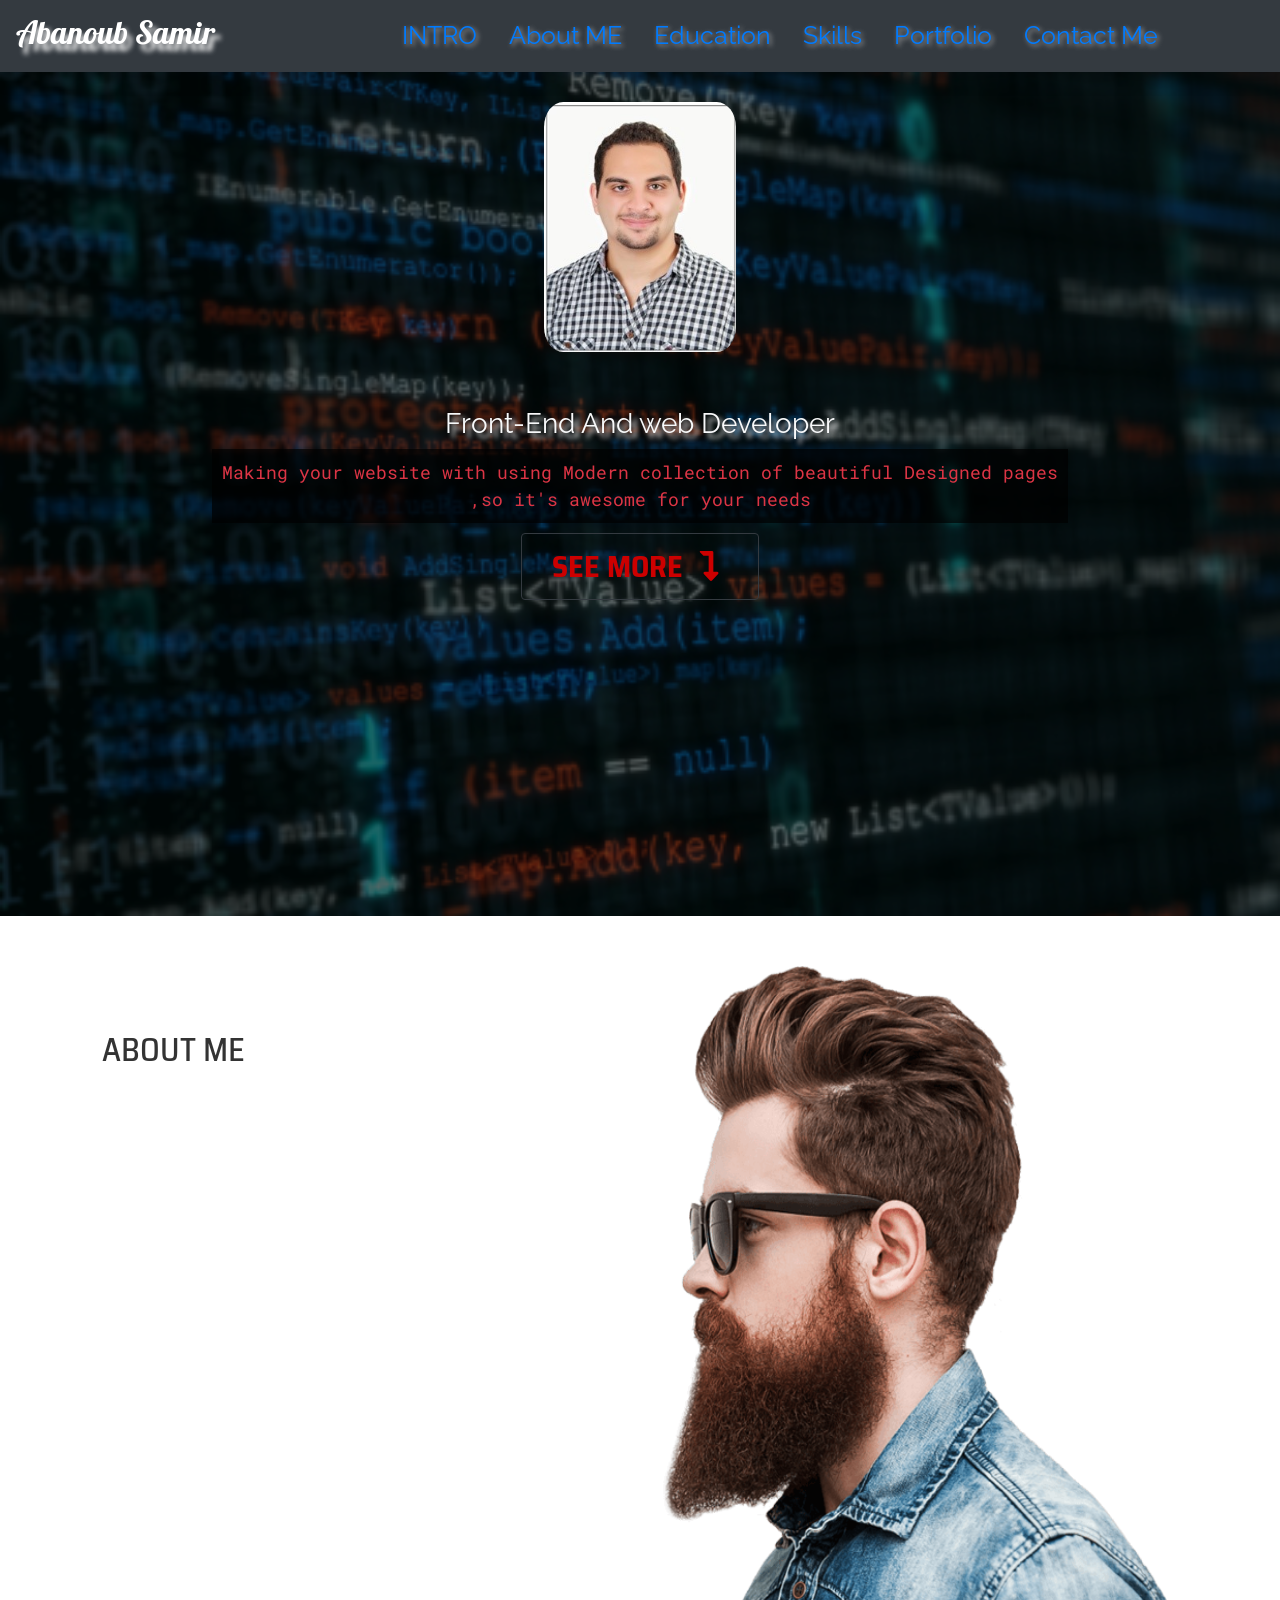
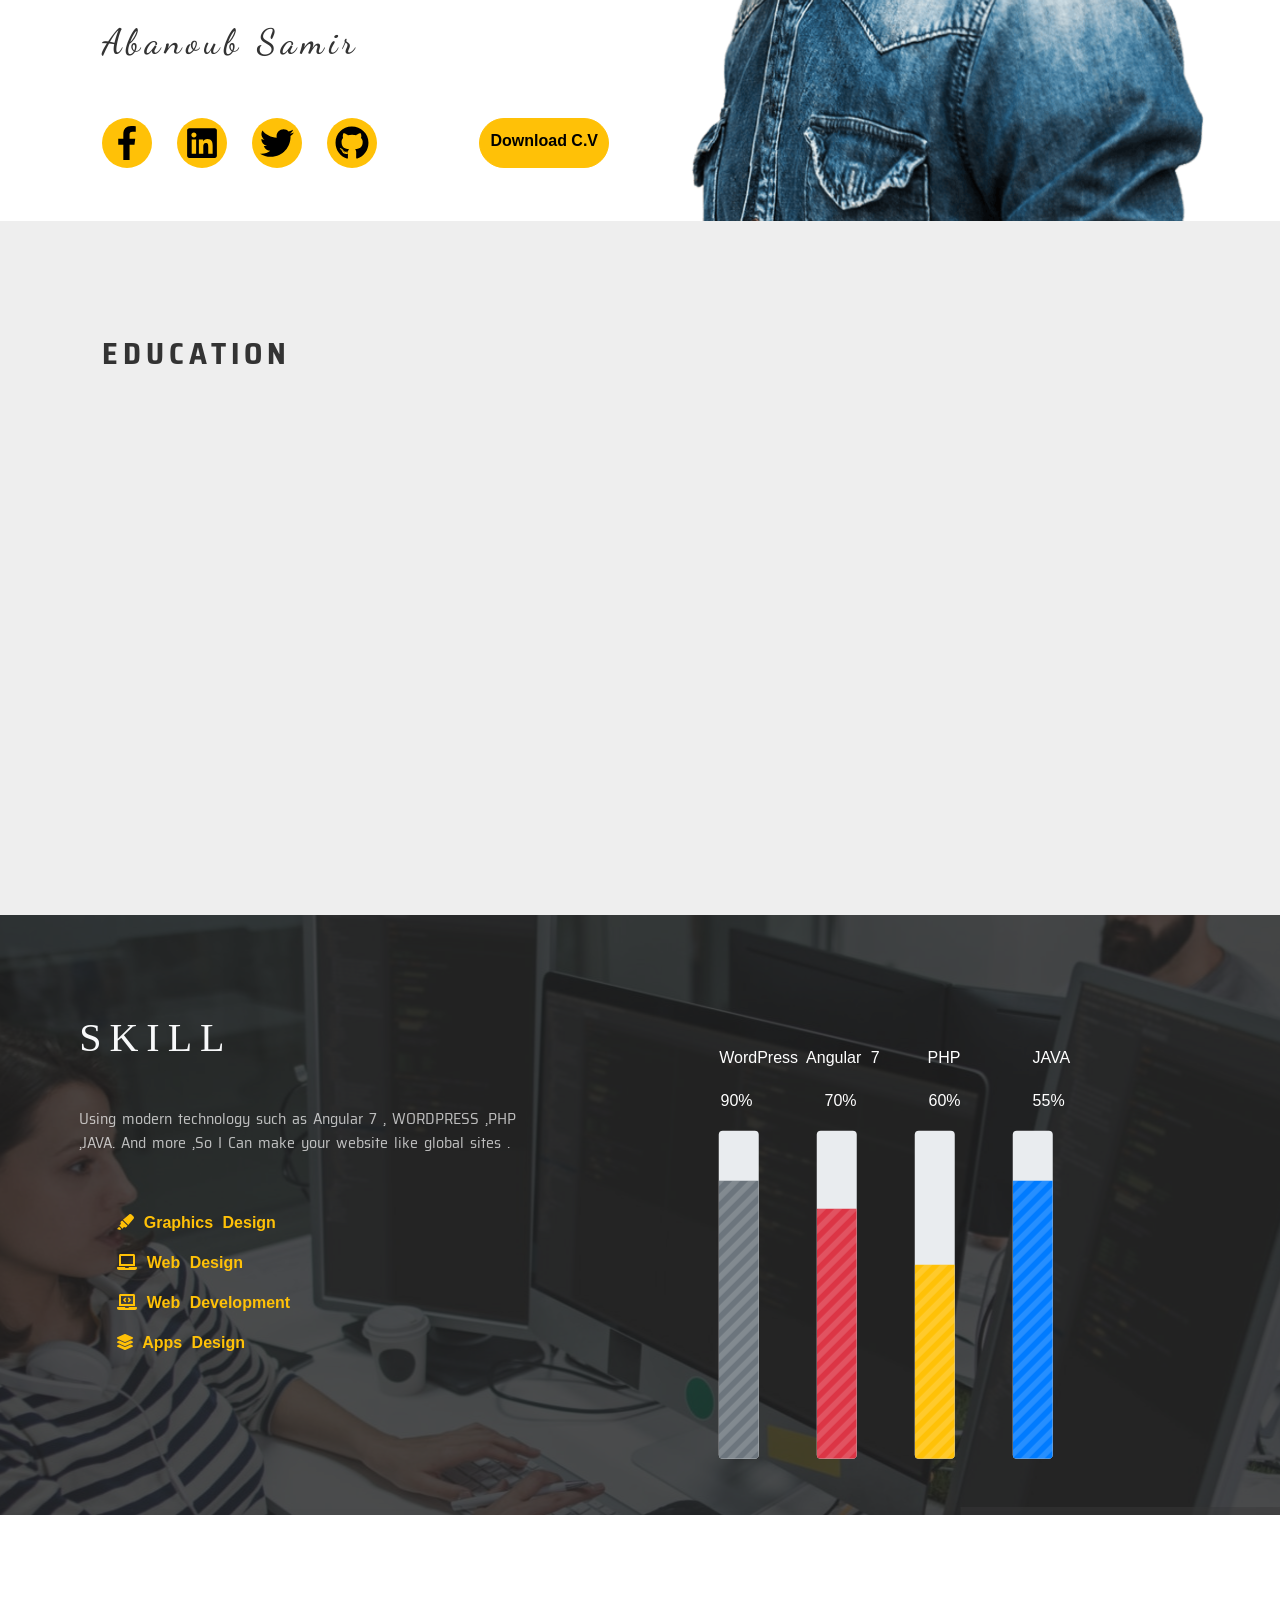
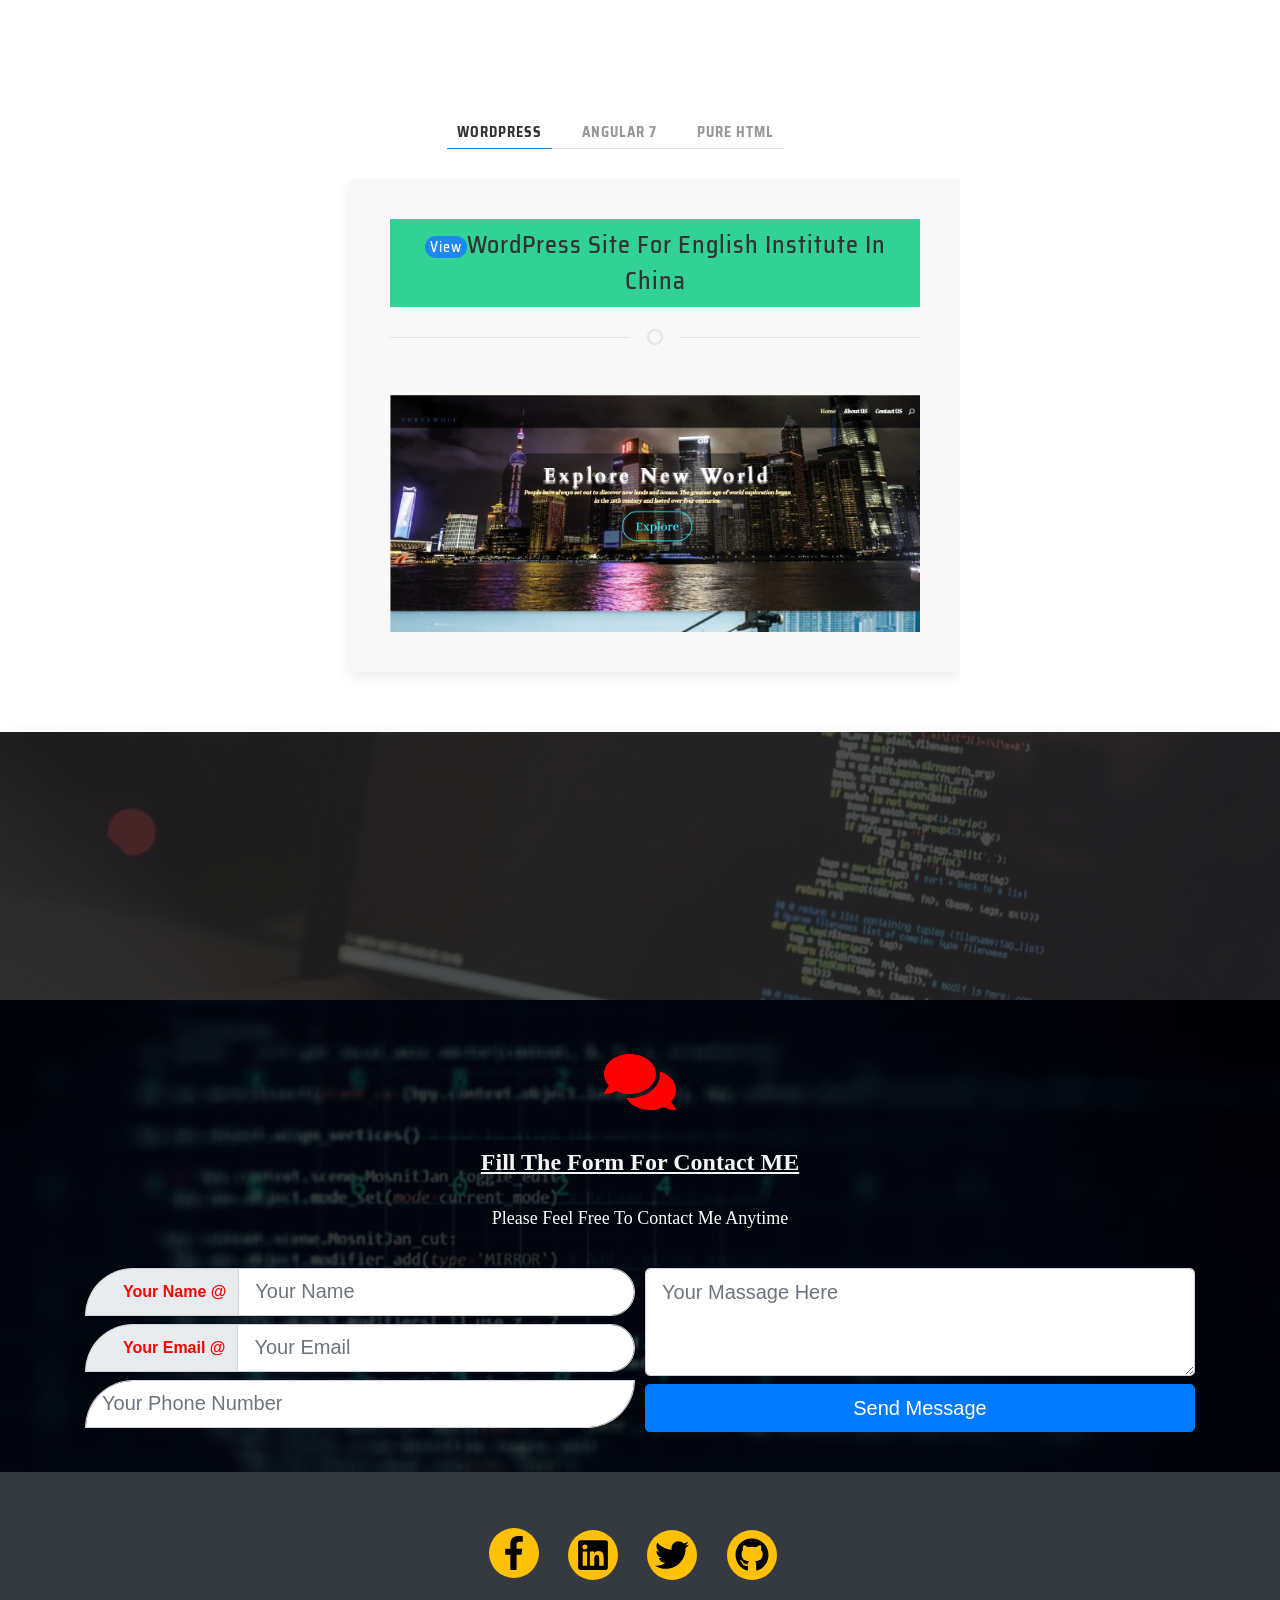
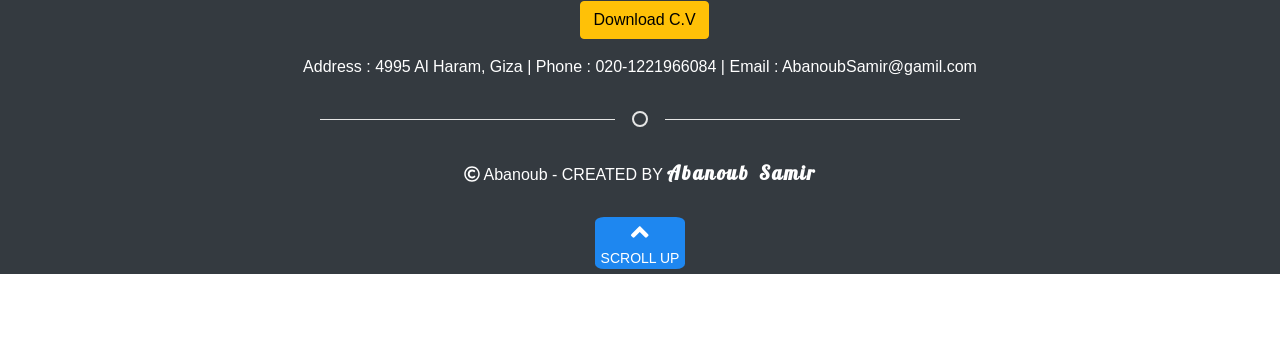
==== commit 8b67d4e2: "Update index.html" ====
--- a/index.html
+++ b/index.html
@@ -368,23 +368,25 @@
                        <h4 style="color:whitesmoke; font-weight:bolder; padding-bottom:20px; text-decoration:underline;font-family: 'Nova Flat', cursive;">Fill The Form For Contact ME</h4>
                        <p style="font-size:18px; padding-bottom:20px;font-family: 'Pacifico', cursive; "> Please Feel Free To Contact Me Anytime</p>
                    </div>
+                             <form name="contactform" method="post" action="php/send_form_email.php">
                    <div class="form-row">
                       <div class="col-md-6">
                       <div class="input-group mb-2">    
                      <div class="input-group-prepend"><div class="input-group-text">Your Name @</div></div>
-                     <input type="text" class="form-control form-control-lg" placeholder="Your Name"><br>
+                     <input name="name" type="text" class="form-control form-control-lg" placeholder="Your Name"><br>
                       </div>
                            <div class="input-group mb-2">    
                      <div class="input-group-prepend"><div class="input-group-text">Your Email @</div></div>
-                     <input type="text" class="form-control form-control-lg" placeholder="Your Email"><br>
+                     <input name="email" type="text" class="form-control form-control-lg" placeholder="Your Email"><br>
                        </div>
-                     <input type="text" class="form-control form-control-lg" placeholder="Your Phone Number"><br>
+                     <input name="telephone" type="text" class="form-control form-control-lg" placeholder="Your Phone Number"><br>
                       </div>
                        <div class="col-md-6 ">
-                           <textarea class="form-control form-control-lg mb-2" placeholder="Your Massage Here"  rows="3"></textarea>
+                           <textarea class="form-control form-control-lg mb-2" name="comments" placeholder="Your Massage Here"  rows="3"></textarea>
                            <button class="btn btn-primary btn-lg btn-block">Send Message</button>
                        </div>
                    </div>                  
+                       </form>                  
                </div>
                    </div>
            </section>
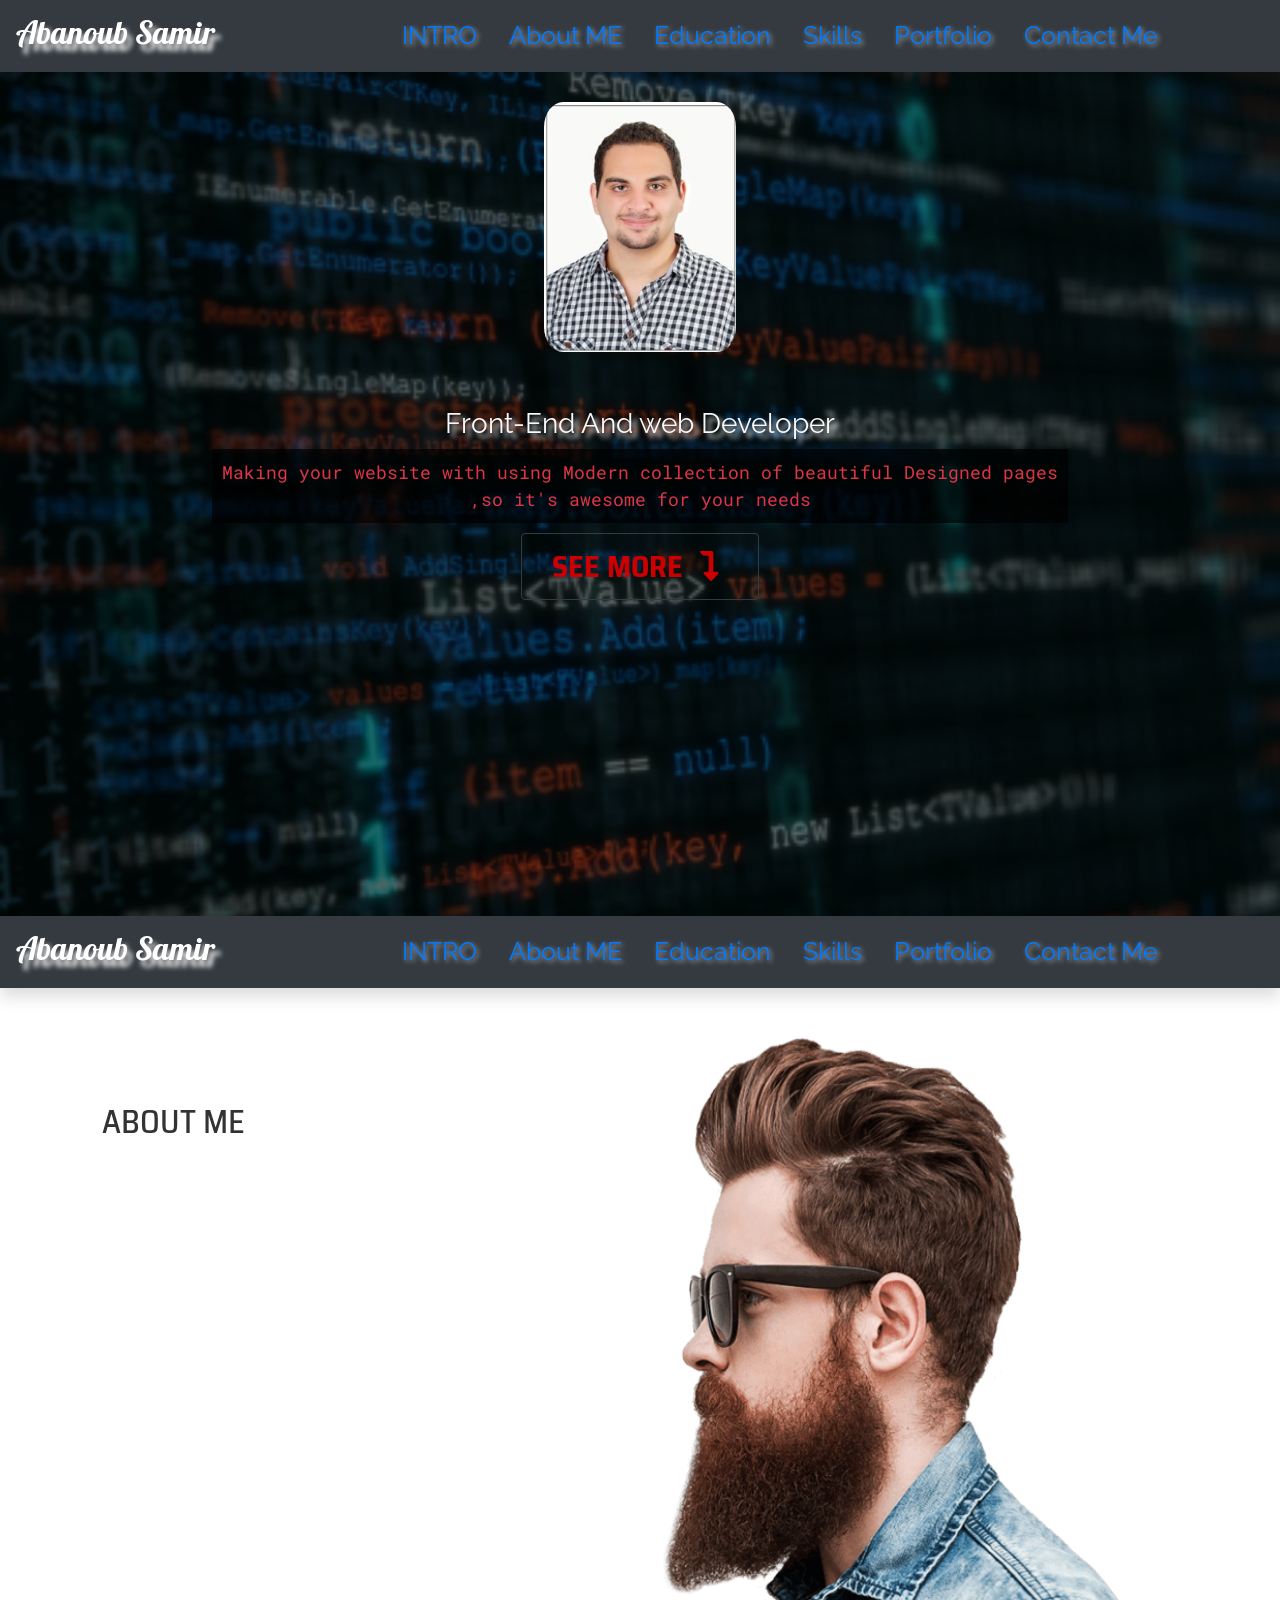
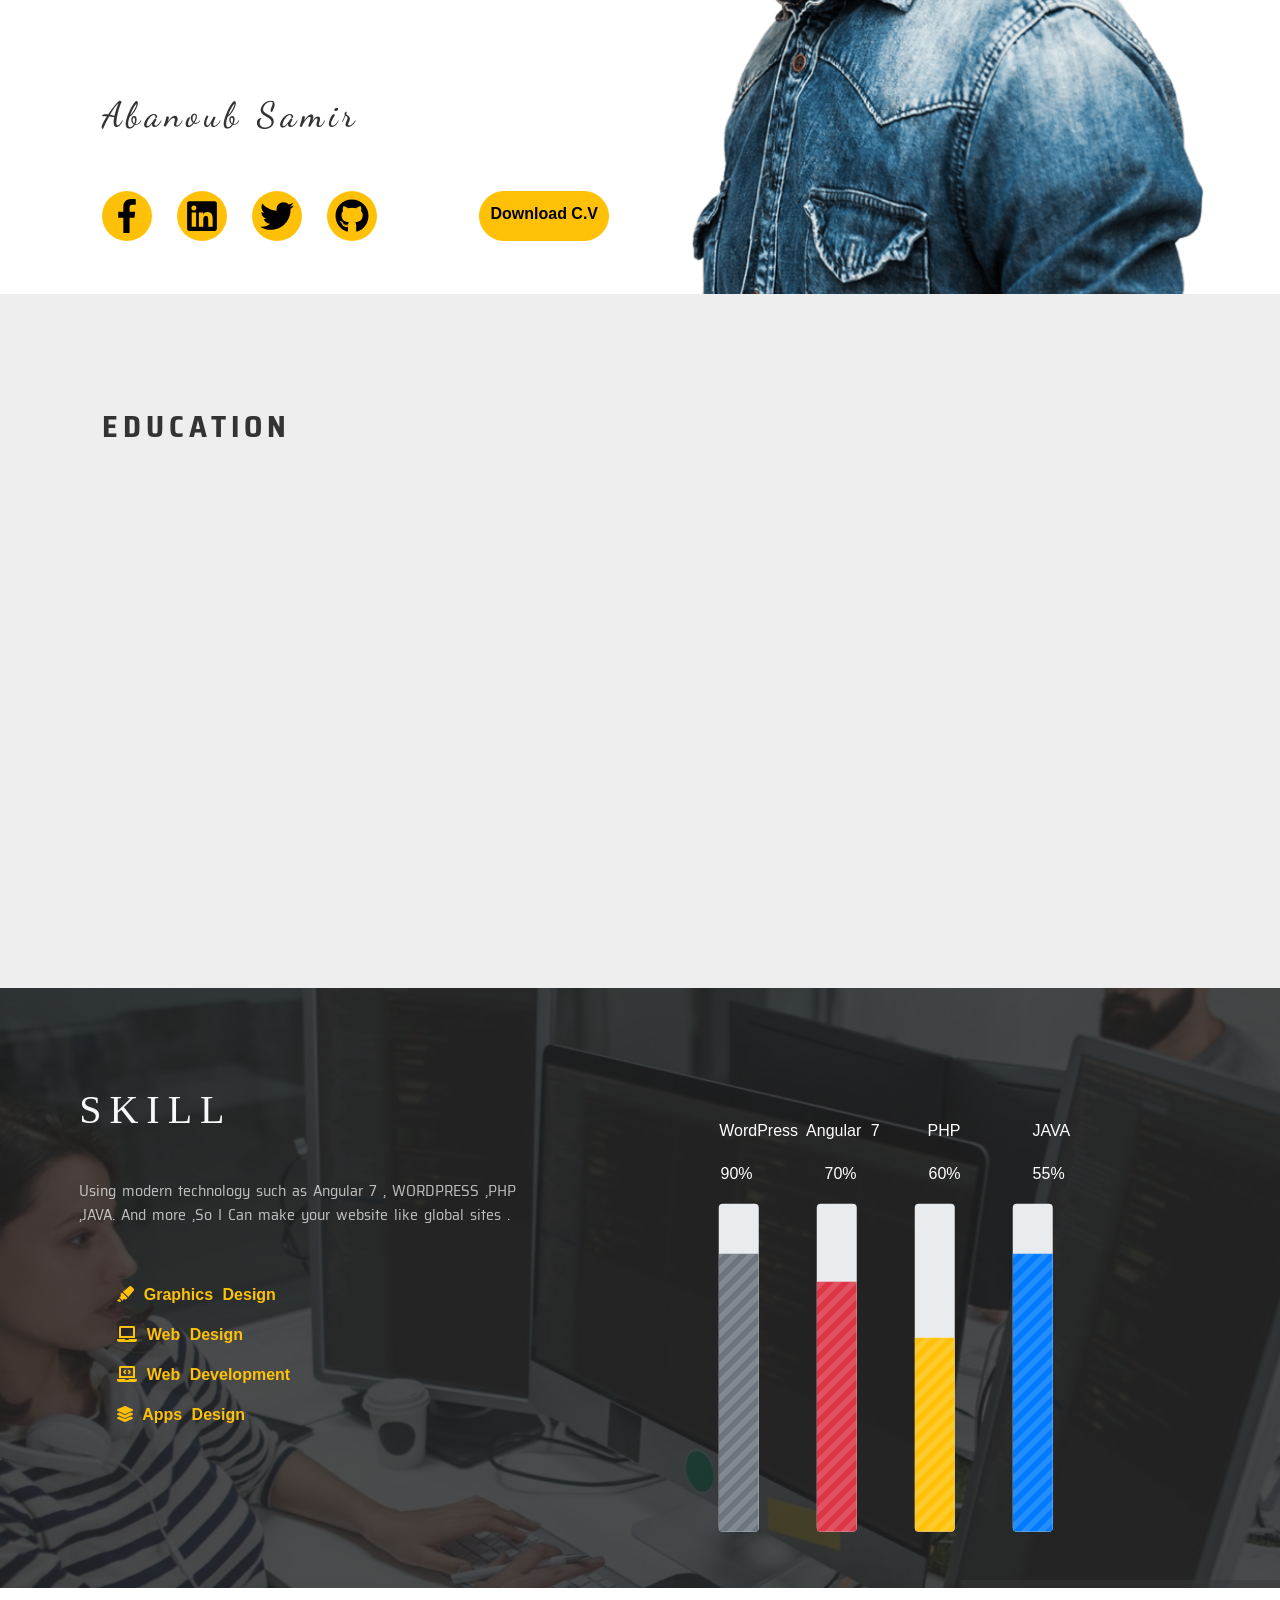
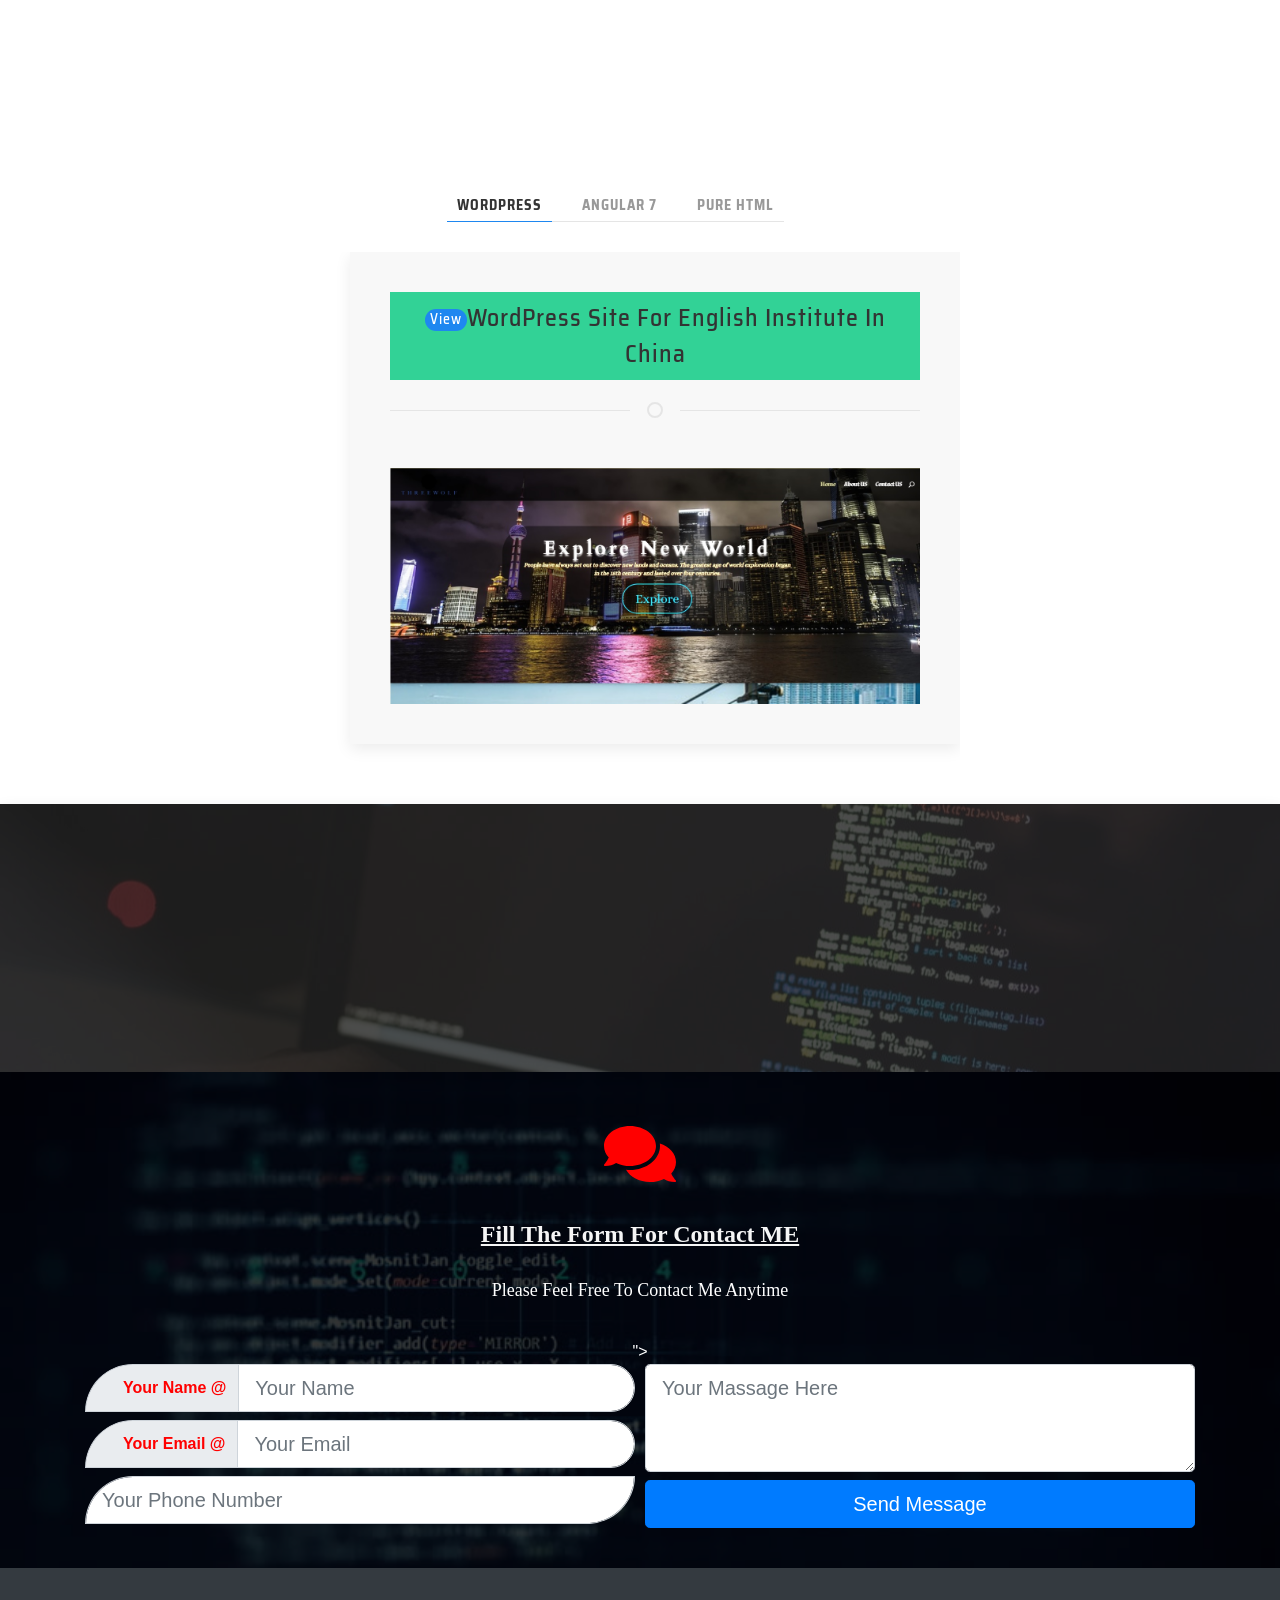
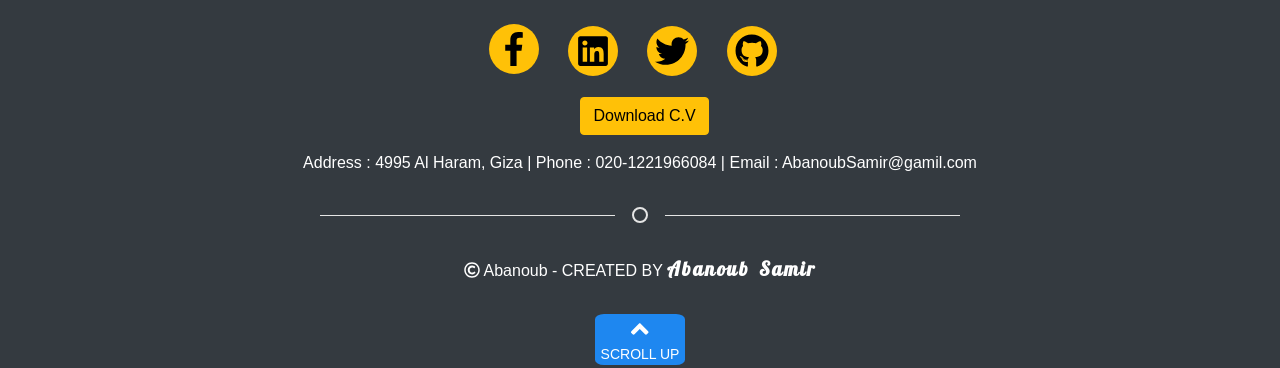
==== commit a03e91e9: "Update index.html" ====
--- a/index.html
+++ b/index.html
@@ -368,7 +368,8 @@
                        <h4 style="color:whitesmoke; font-weight:bolder; padding-bottom:20px; text-decoration:underline;font-family: 'Nova Flat', cursive;">Fill The Form For Contact ME</h4>
                        <p style="font-size:18px; padding-bottom:20px;font-family: 'Pacifico', cursive; "> Please Feel Free To Contact Me Anytime</p>
                    </div>
-                             <form name="contactform" method="post" action="php/send_form_email.php">
+                             <form name="contactform" method="post" action="https://formspree.io/abanoubsamir@gmail.com" >
+ ">
                    <div class="form-row">
                       <div class="col-md-6">
                       <div class="input-group mb-2">    
@@ -377,12 +378,12 @@
                       </div>
                            <div class="input-group mb-2">    
                      <div class="input-group-prepend"><div class="input-group-text">Your Email @</div></div>
-                     <input name="email" type="text" class="form-control form-control-lg" placeholder="Your Email"><br>
+                     <input name="_replyto" type="text" class="form-control form-control-lg" placeholder="Your Email"><br>
                        </div>
                      <input name="telephone" type="text" class="form-control form-control-lg" placeholder="Your Phone Number"><br>
                       </div>
                        <div class="col-md-6 ">
-                           <textarea class="form-control form-control-lg mb-2" name="comments" placeholder="Your Massage Here"  rows="3"></textarea>
+                           <textarea class="form-control form-control-lg mb-2" name="body" placeholder="Your Massage Here"  rows="3"></textarea>
                            <button class="btn btn-primary btn-lg btn-block">Send Message</button>
                        </div>
                    </div>                  
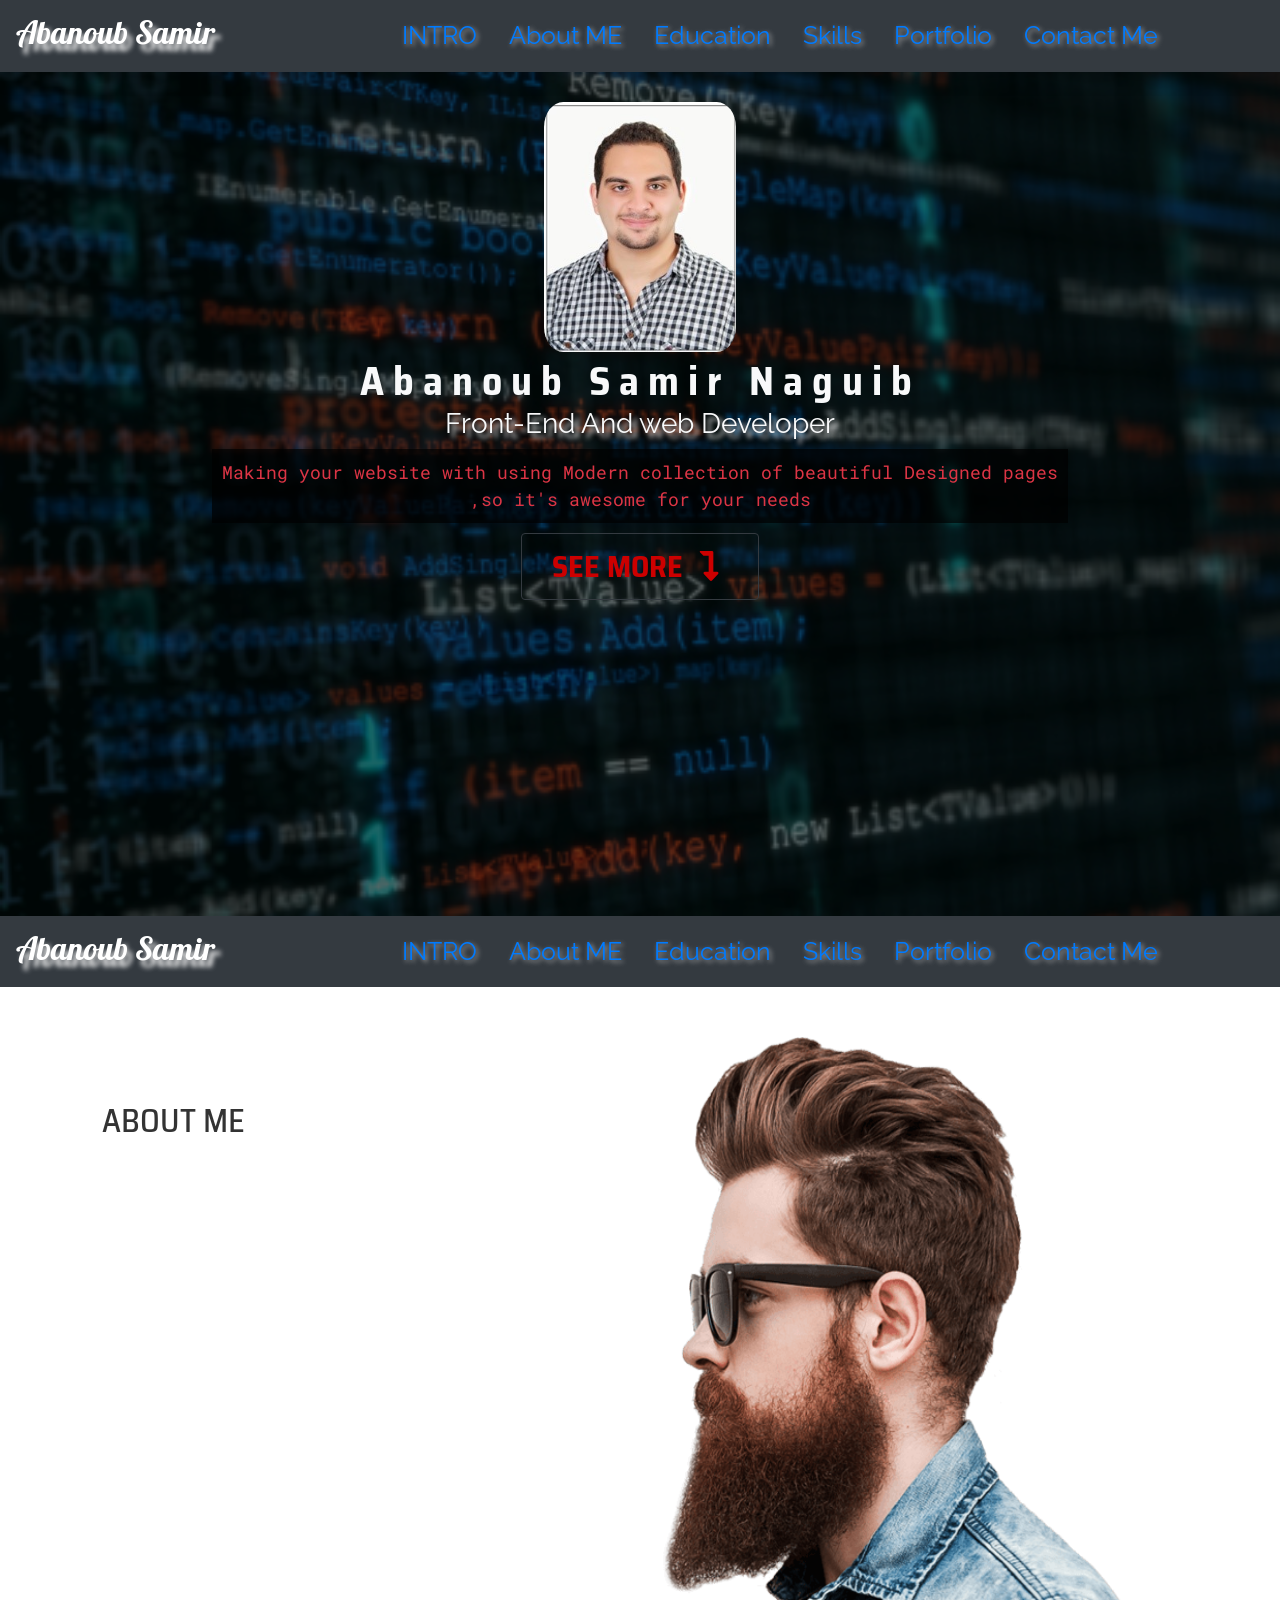
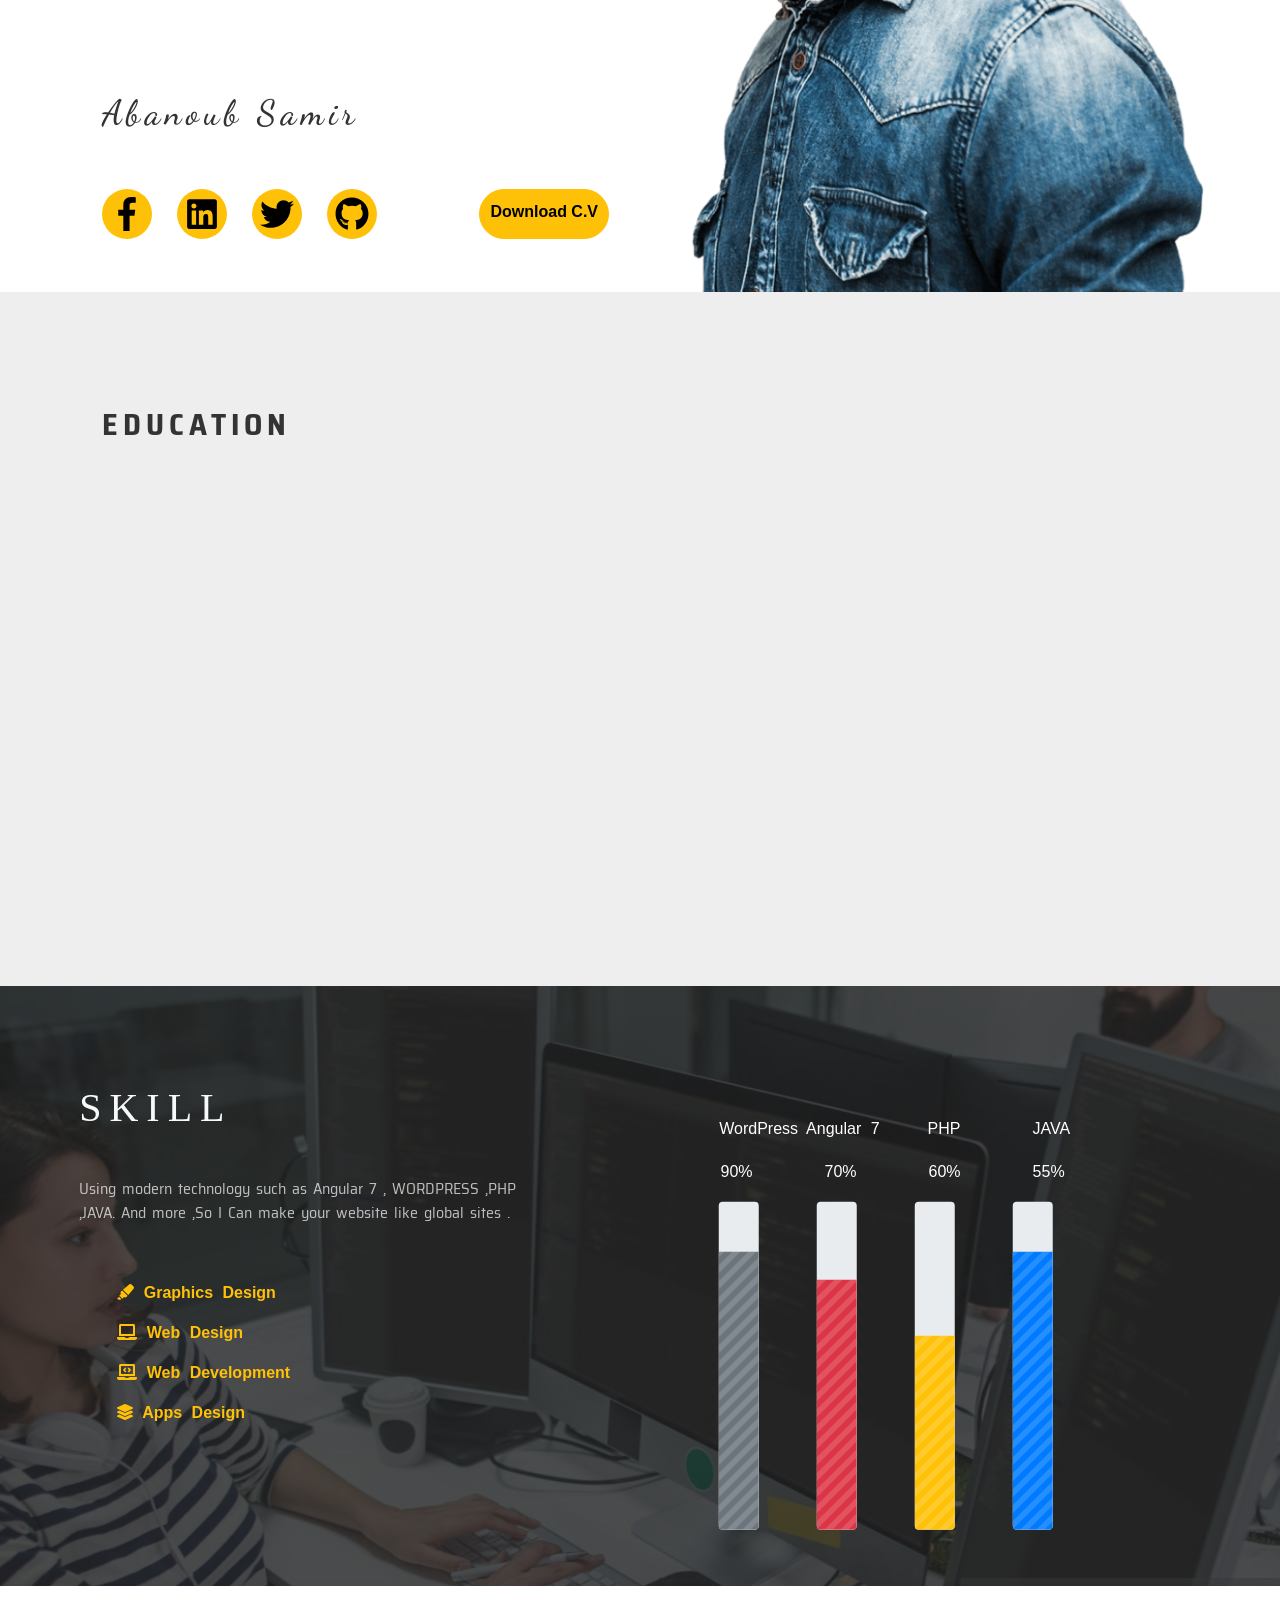
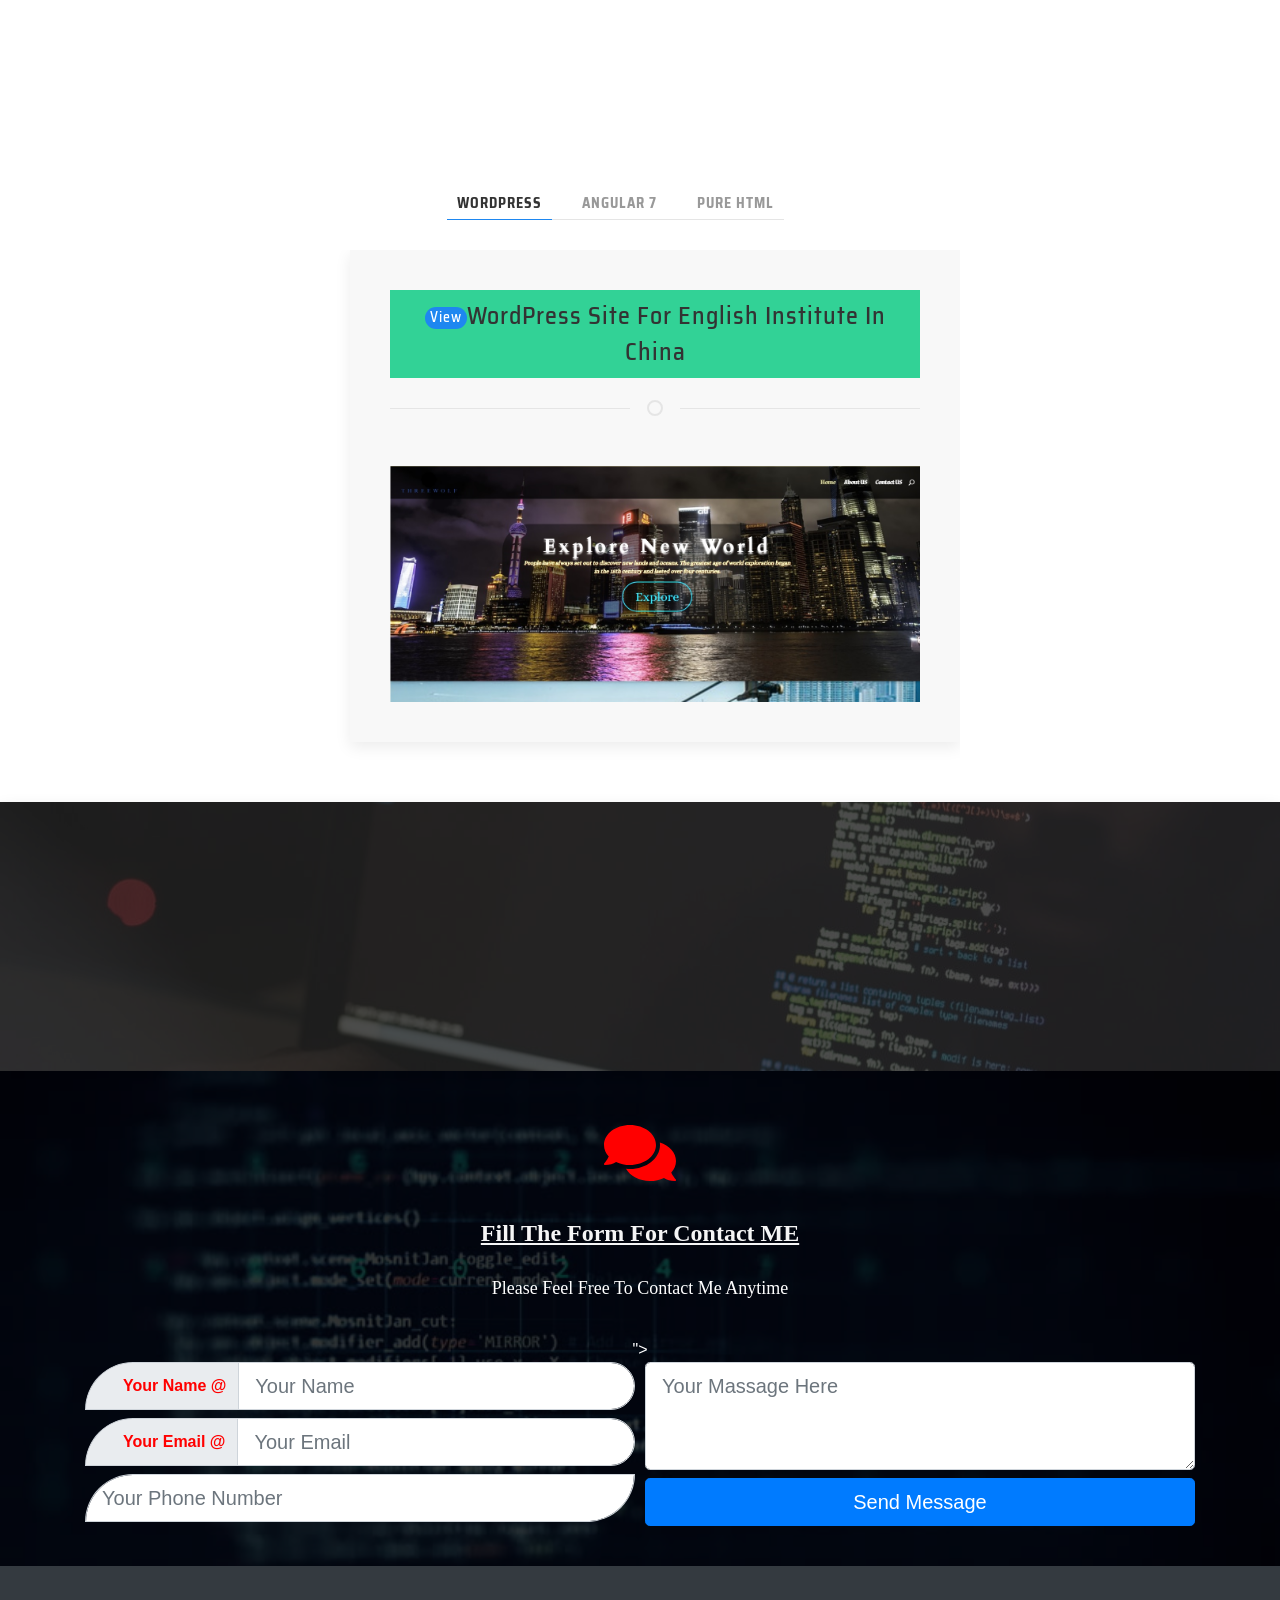
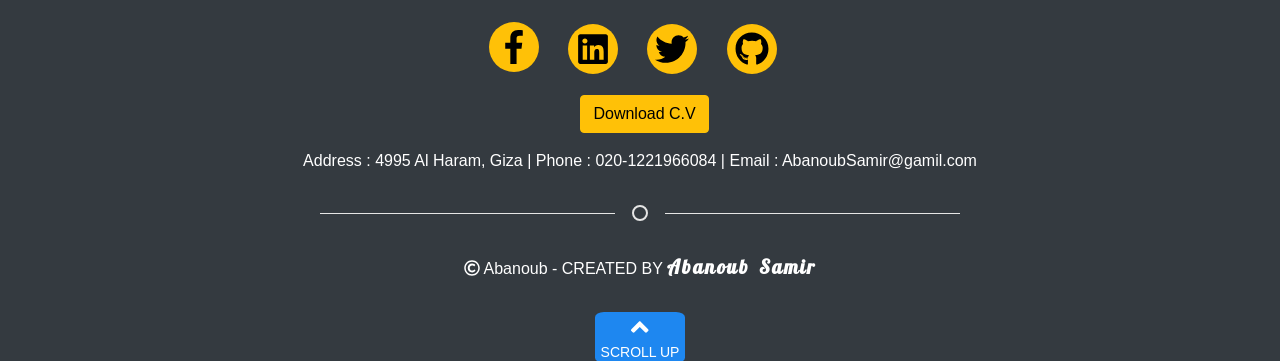
==== commit d0a83518: "Update index.html" ====
--- a/index.html
+++ b/index.html
@@ -384,7 +384,7 @@
                       </div>
                        <div class="col-md-6 ">
                            <textarea class="form-control form-control-lg mb-2" name="body" placeholder="Your Massage Here"  rows="3"></textarea>
-                           <button class="btn btn-primary btn-lg btn-block">Send Message</button>
+                           <button type="submit" class="btn btn-primary btn-lg btn-block">Send Message</button>
                        </div>
                    </div>                  
                        </form>                  
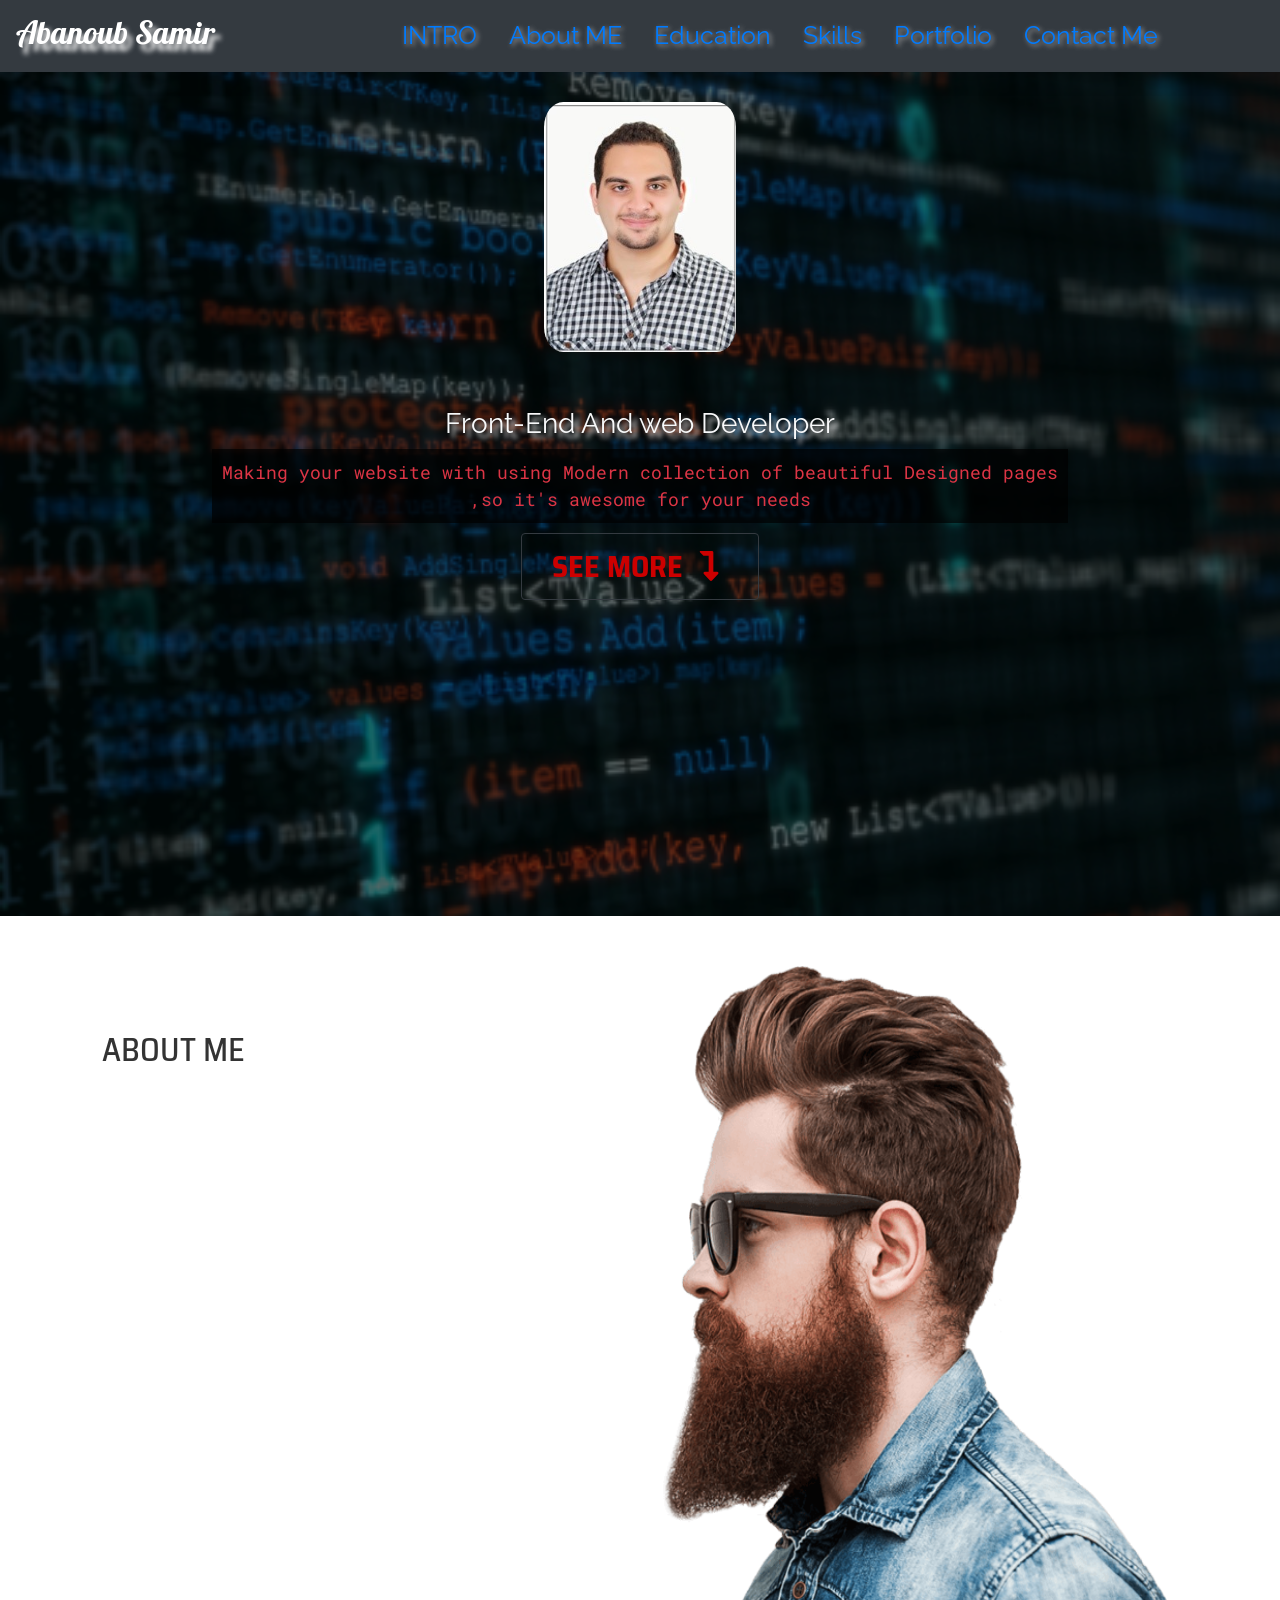
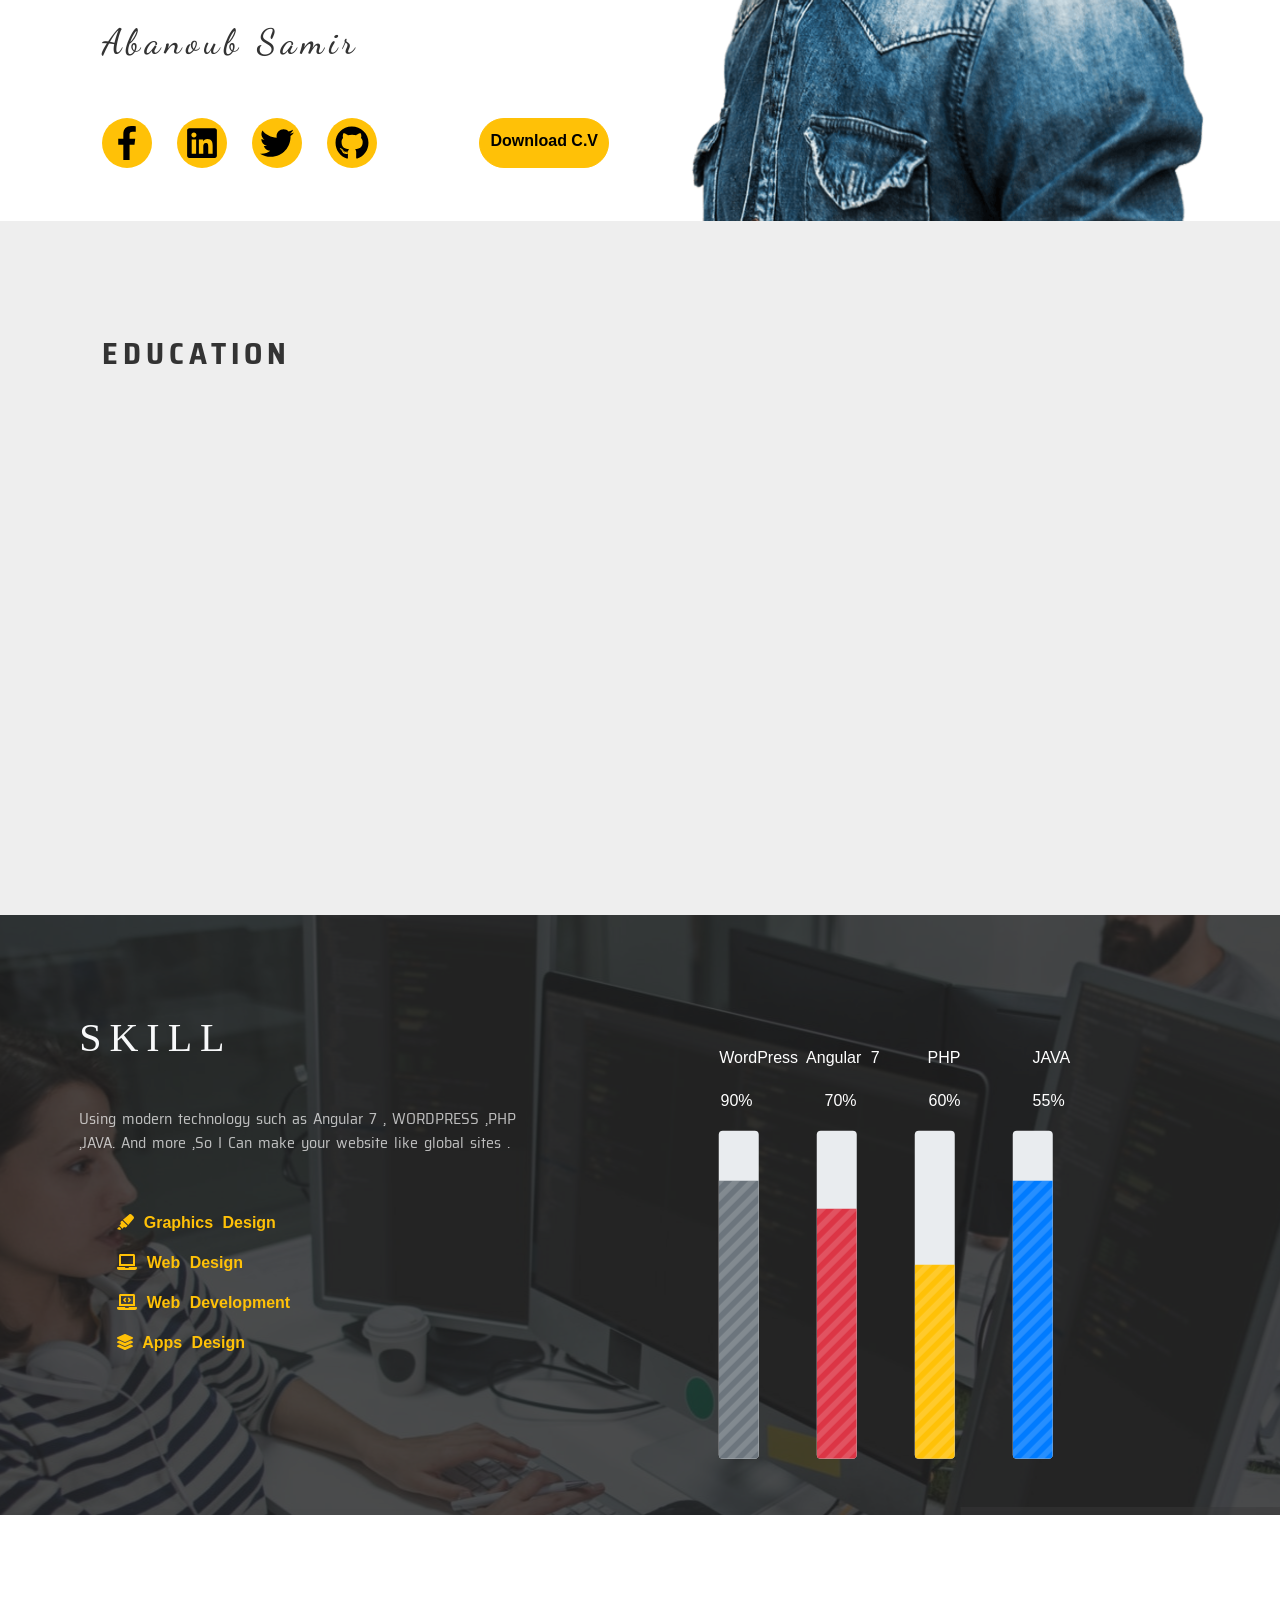
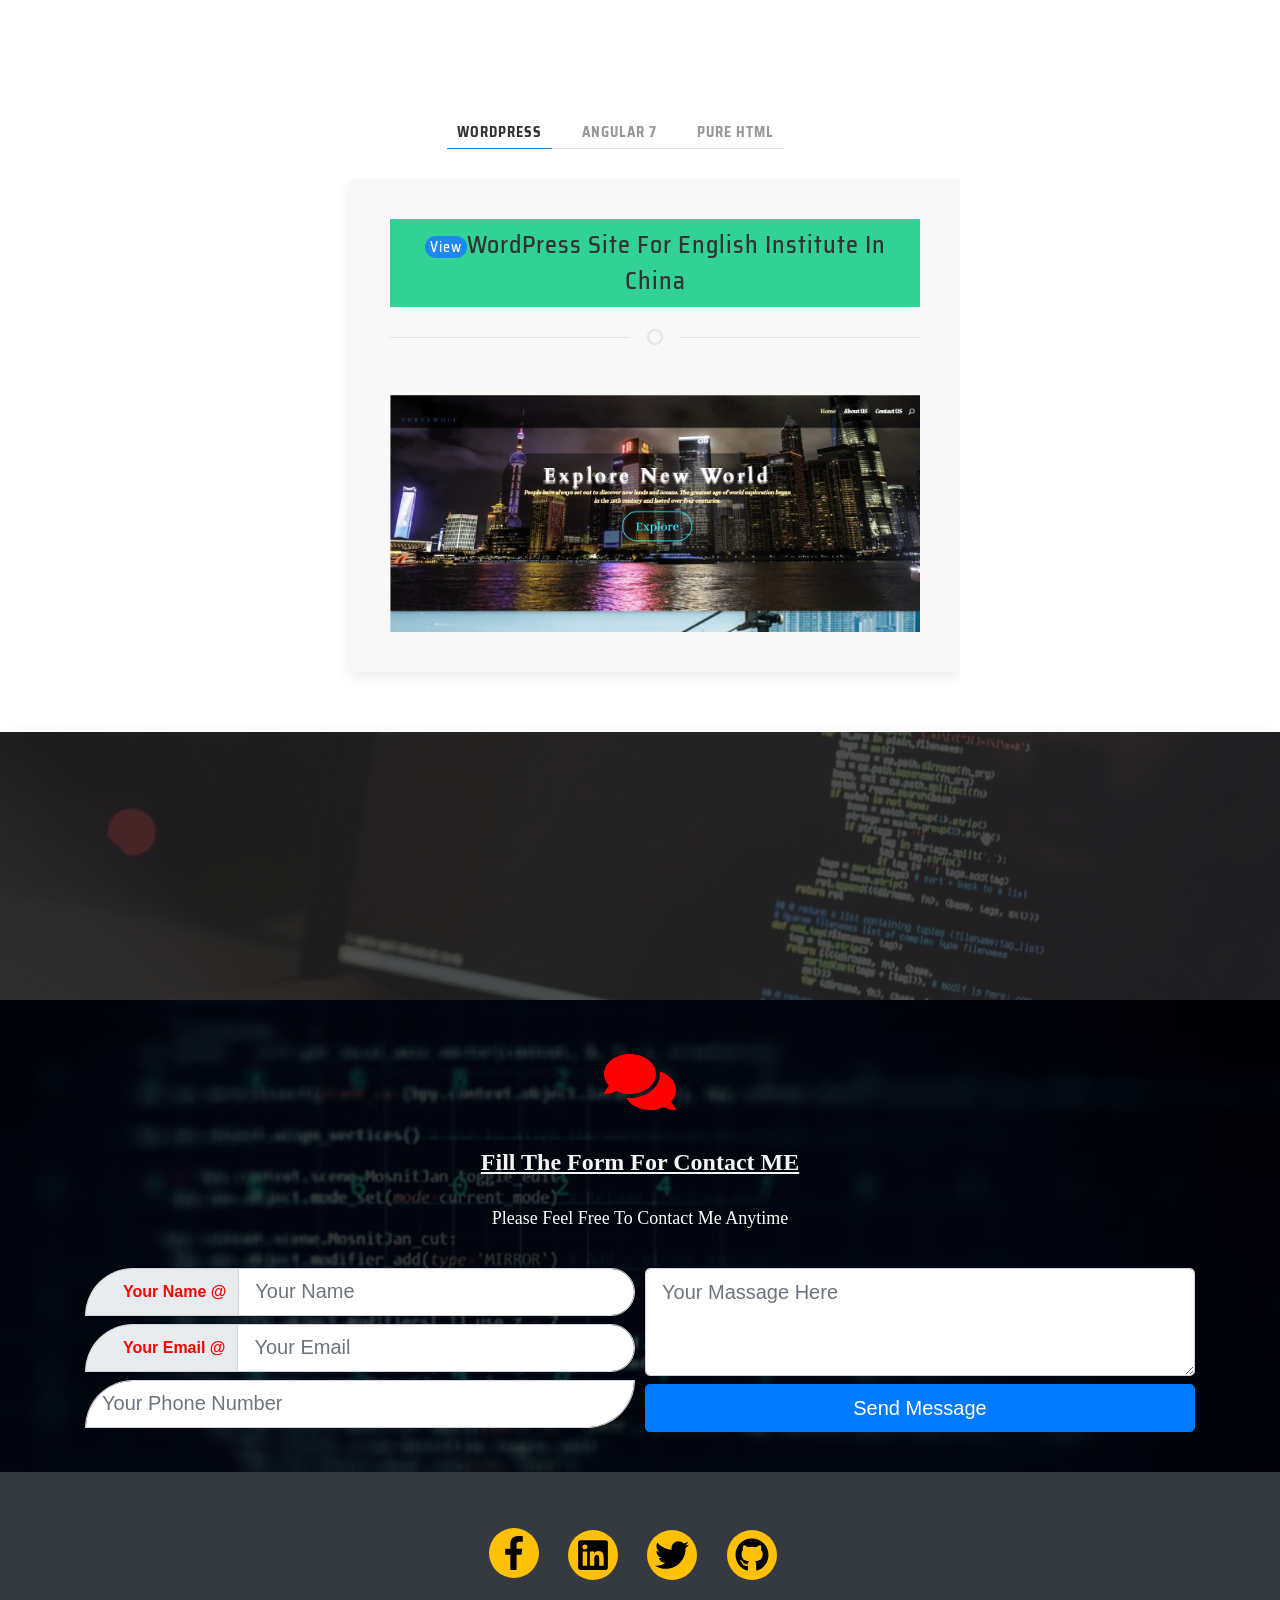
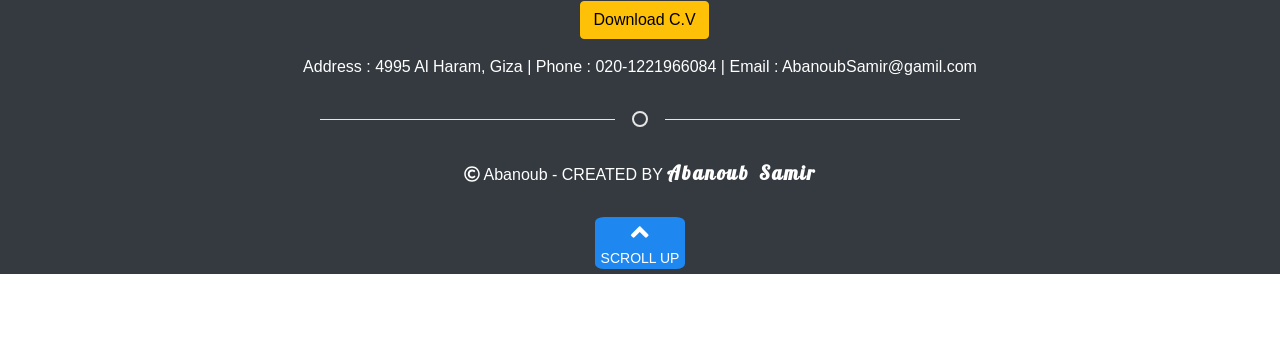
==== commit 7ca84d78: "Update index.html" ====
--- a/index.html
+++ b/index.html
@@ -368,8 +368,8 @@
                        <h4 style="color:whitesmoke; font-weight:bolder; padding-bottom:20px; text-decoration:underline;font-family: 'Nova Flat', cursive;">Fill The Form For Contact ME</h4>
                        <p style="font-size:18px; padding-bottom:20px;font-family: 'Pacifico', cursive; "> Please Feel Free To Contact Me Anytime</p>
                    </div>
-                             <form name="contactform" method="post" action="https://formspree.io/abanoubsamir@gmail.com" >
- ">
+                             <form name="contactform" method="post" action="https://formspree.io/abanoubsamir@gmail.com">
+ 
                    <div class="form-row">
                       <div class="col-md-6">
                       <div class="input-group mb-2">    
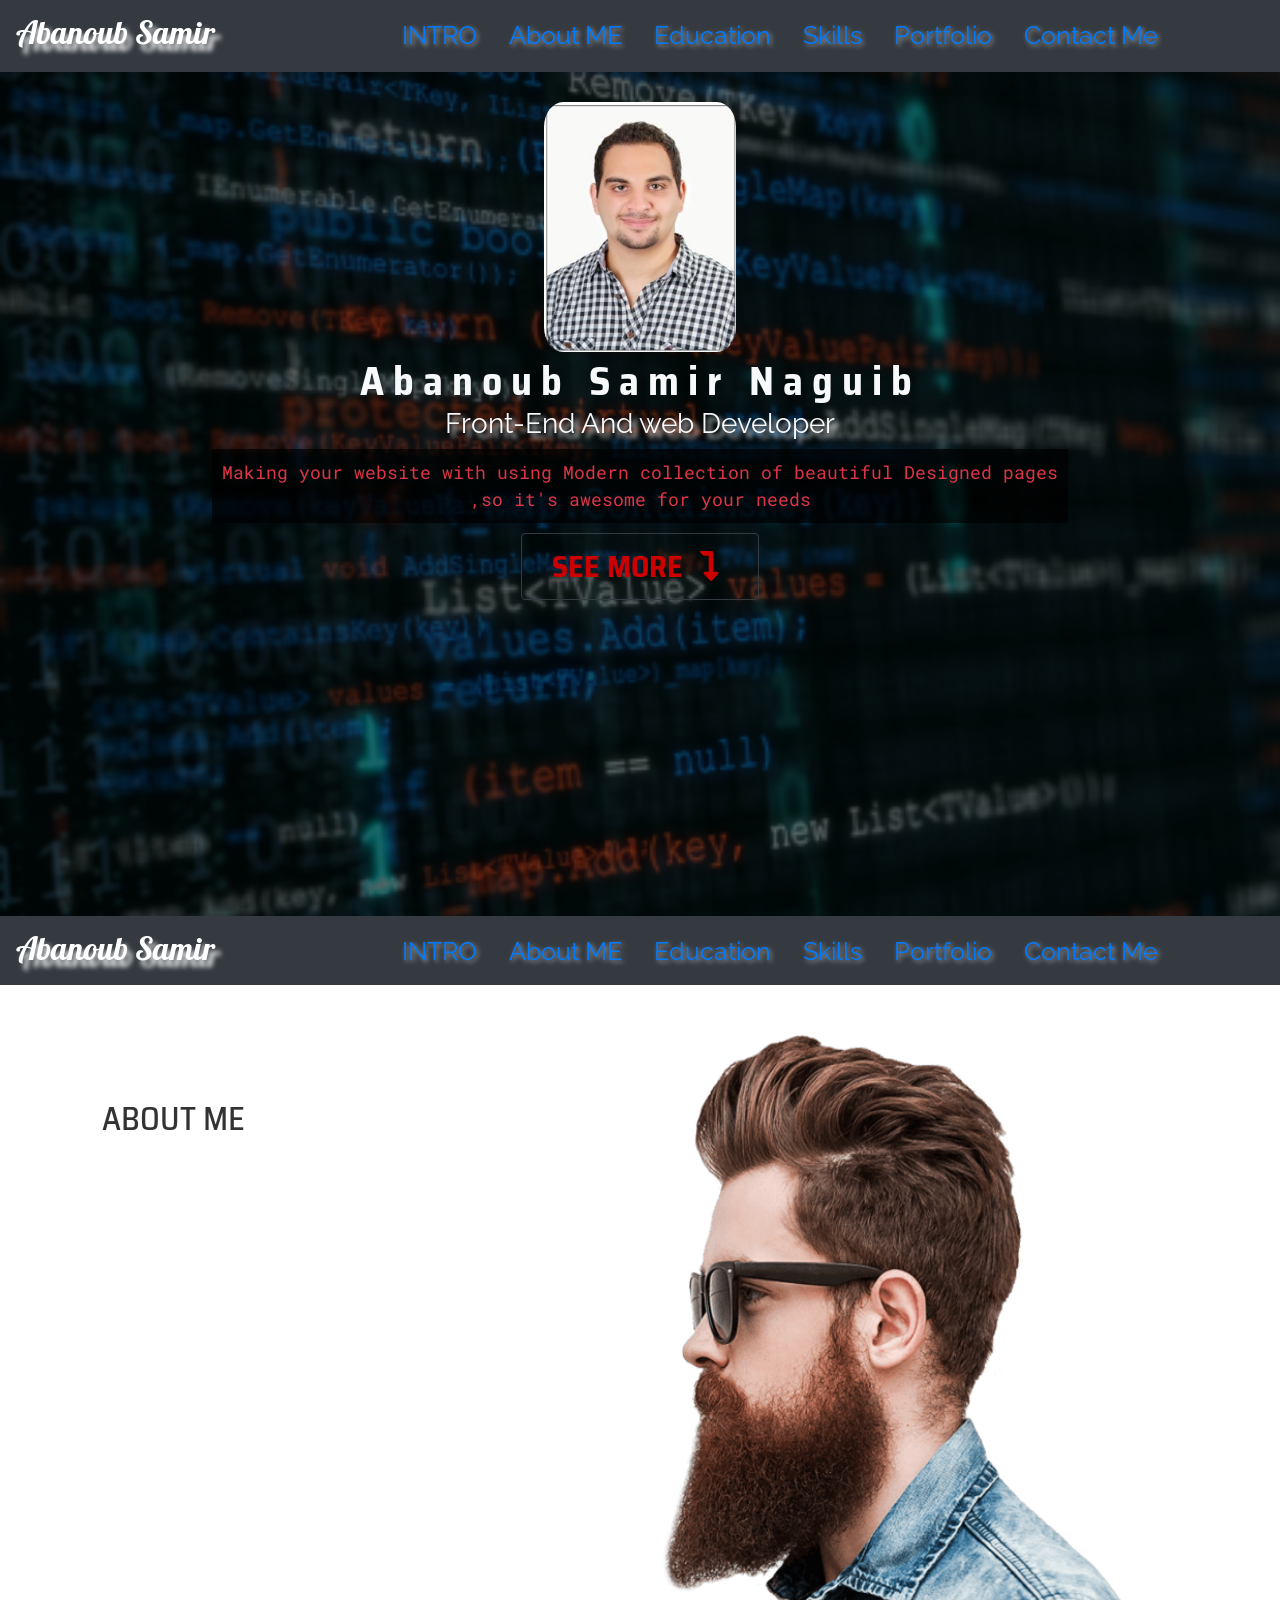
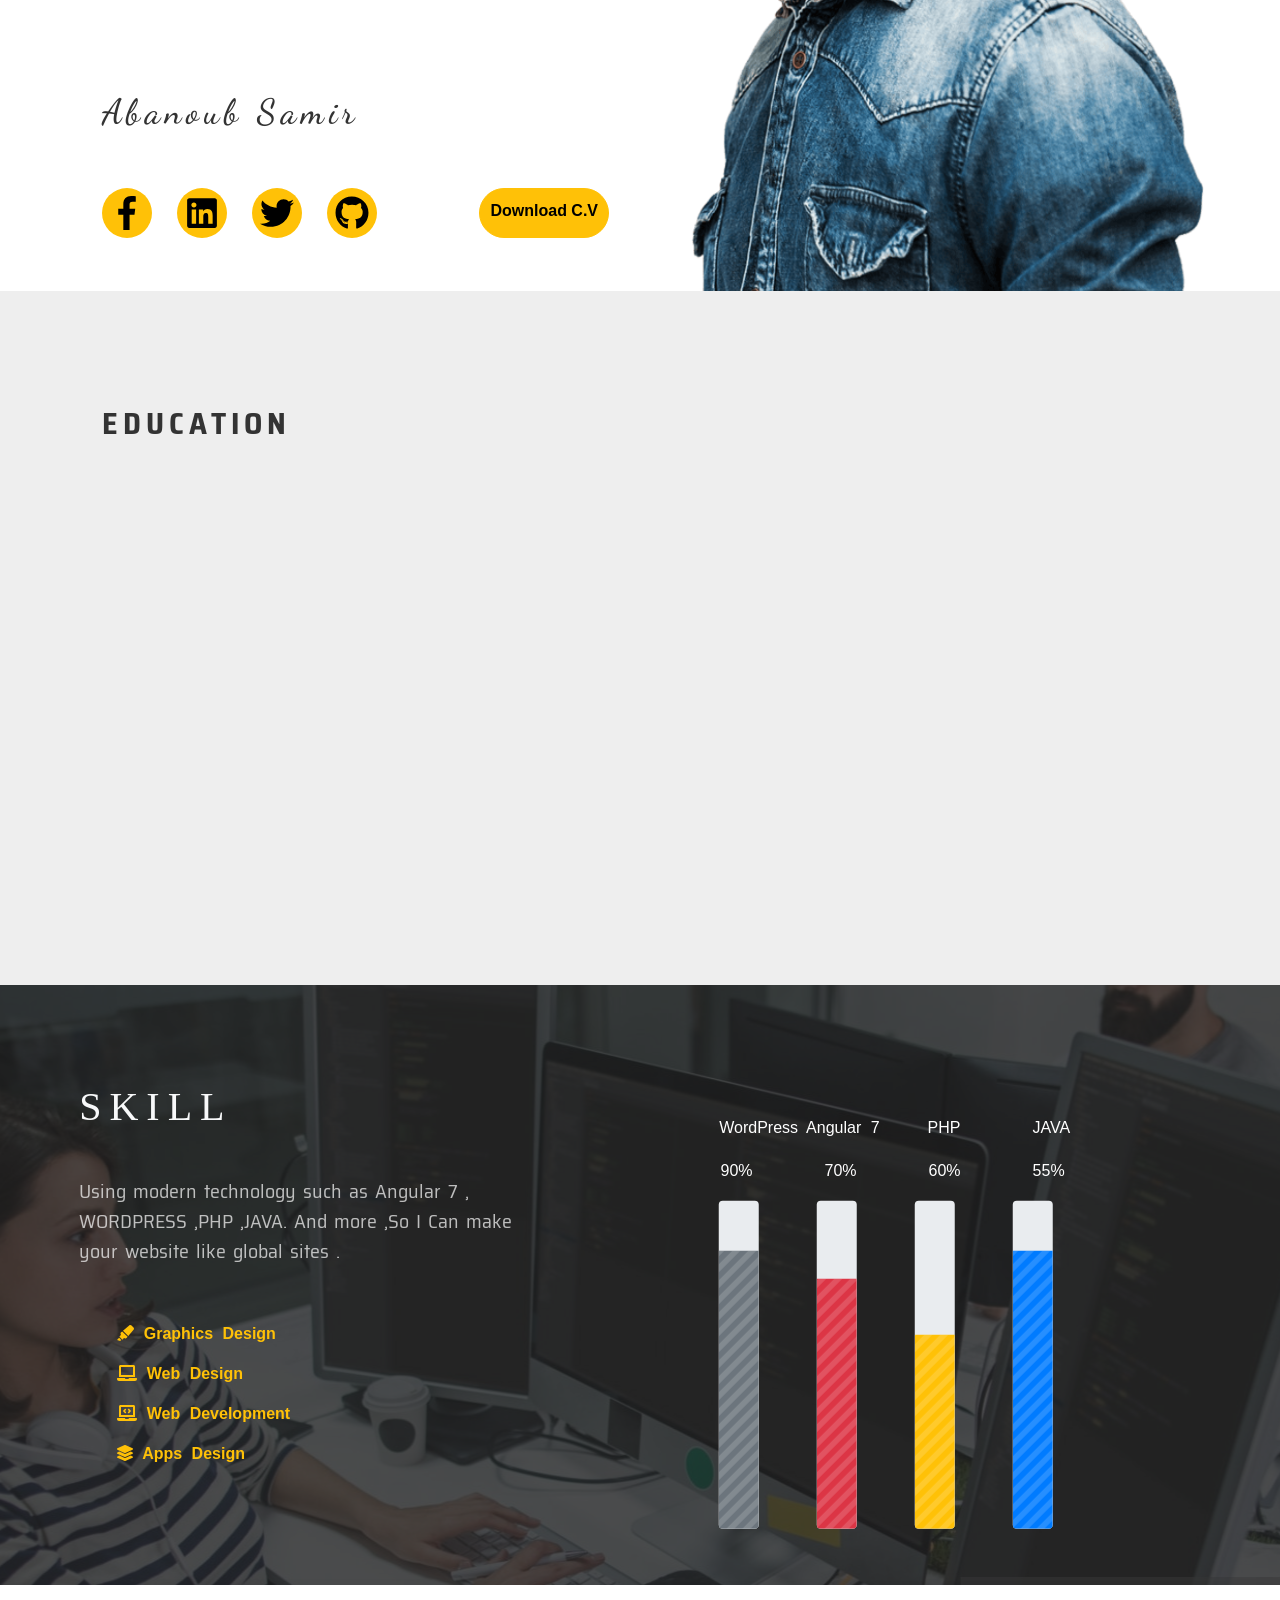
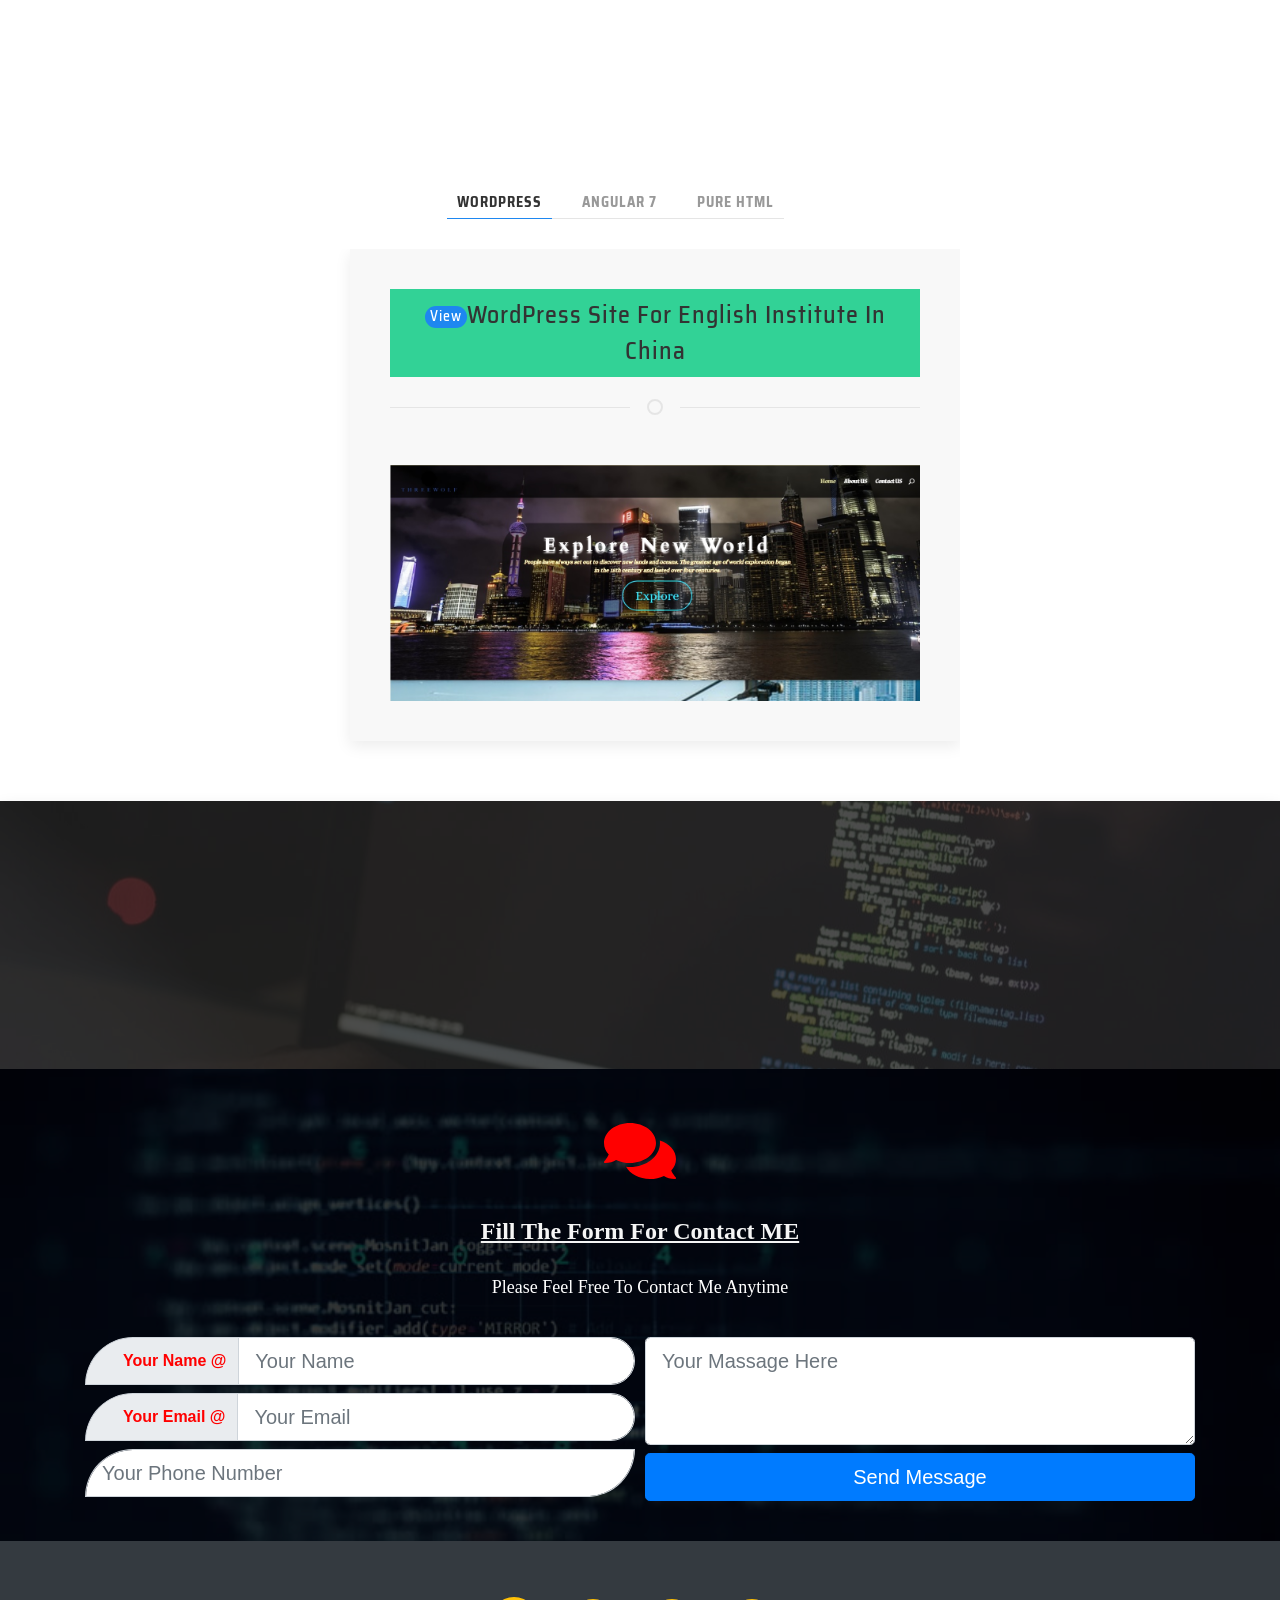
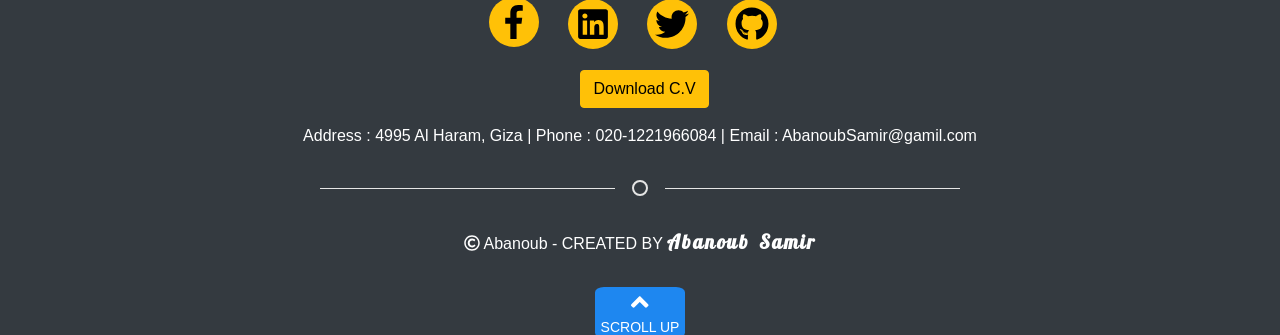
==== commit cf8bdfd4: "Update index.html" ====
--- a/index.html
+++ b/index.html
@@ -194,7 +194,7 @@
                     <a href="https://www.facebook.com/abanoub.samir.501" target="_blank" uk-scrollspy=" cls: uk-animation-slide-bottom; delay: 100;  repeat: true"><i class="twitter fab fa-twitter fa-3x "></i></a>
                     <a href="https://github.com/abanoubsamirnaguib" target="_blank" uk-scrollspy=" cls: uk-animation-slide-right; delay: 100;  repeat: true"><i class="github fab fa-github fa-3x "></i></a>
                     
-                    <a class="btn btn-warning offset-2 button"  target="_blank" href="https://drive.google.com/file/d/1x3dcYqc5BO58ghwwJf6bKOB4Shr1WI2r/view" >Download C.V</a>                     
+                    <a class="btn btn-warning offset-2 button"  target="_blank" href="https://drive.google.com/file/d/1-PSVe9irlnZNtybS-5CNAOYue9ScJyXb/view" >Download C.V</a>                     
                 </div>
 
                                 </div>
@@ -400,7 +400,7 @@
                     <a href="https://www.facebook.com/abanoub.samir.501" target="_blank"><i class="twitter fab fa-twitter fa-3x "></i></a>
                     <a href="https://github.com/abanoubsamirnaguib" target="_blank"><i class="github fab fa-github fa-3x "></i></a>
                     
-                    <a class="btn btn-warning button " id="CV2" target="_blank" href="https://drive.google.com/file/d/1x3dcYqc5BO58ghwwJf6bKOB4Shr1WI2r/view" >Download C.V</a>                     
+                    <a class="btn btn-warning button " id="CV2" target="_blank" href="https://drive.google.com/file/d/1-PSVe9irlnZNtybS-5CNAOYue9ScJyXb/view" >Download C.V</a>                     
                     </div>
                                 </div>
                             <div>
--- a/css/Css/style.css
+++ b/css/Css/style.css
@@ -235,6 +235,7 @@
 .po-first .skills > div div p {
   font-family: "Saira Semi Condensed", sans-serif;
   word-spacing: 3px;
+  font-size: 20px;
 }
 .po-first .skills > div div ul {
   line-height: 40px;
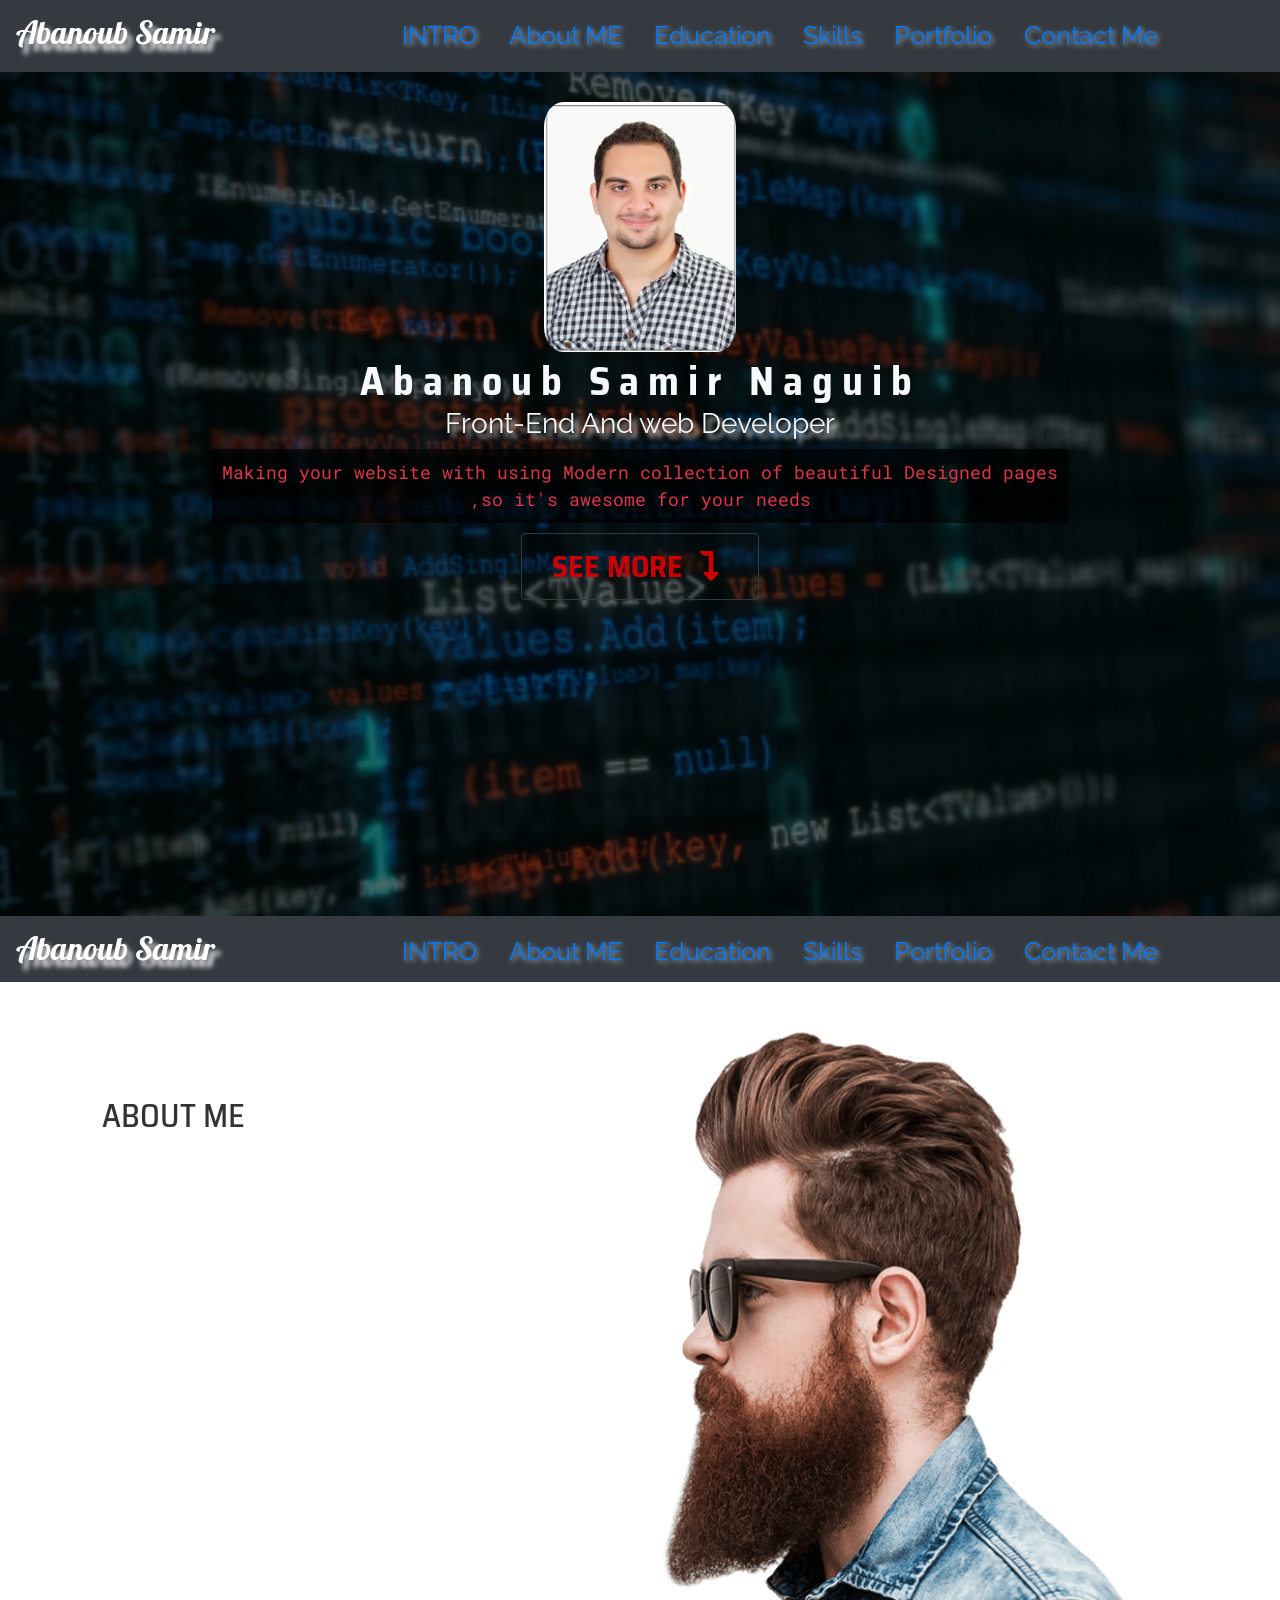
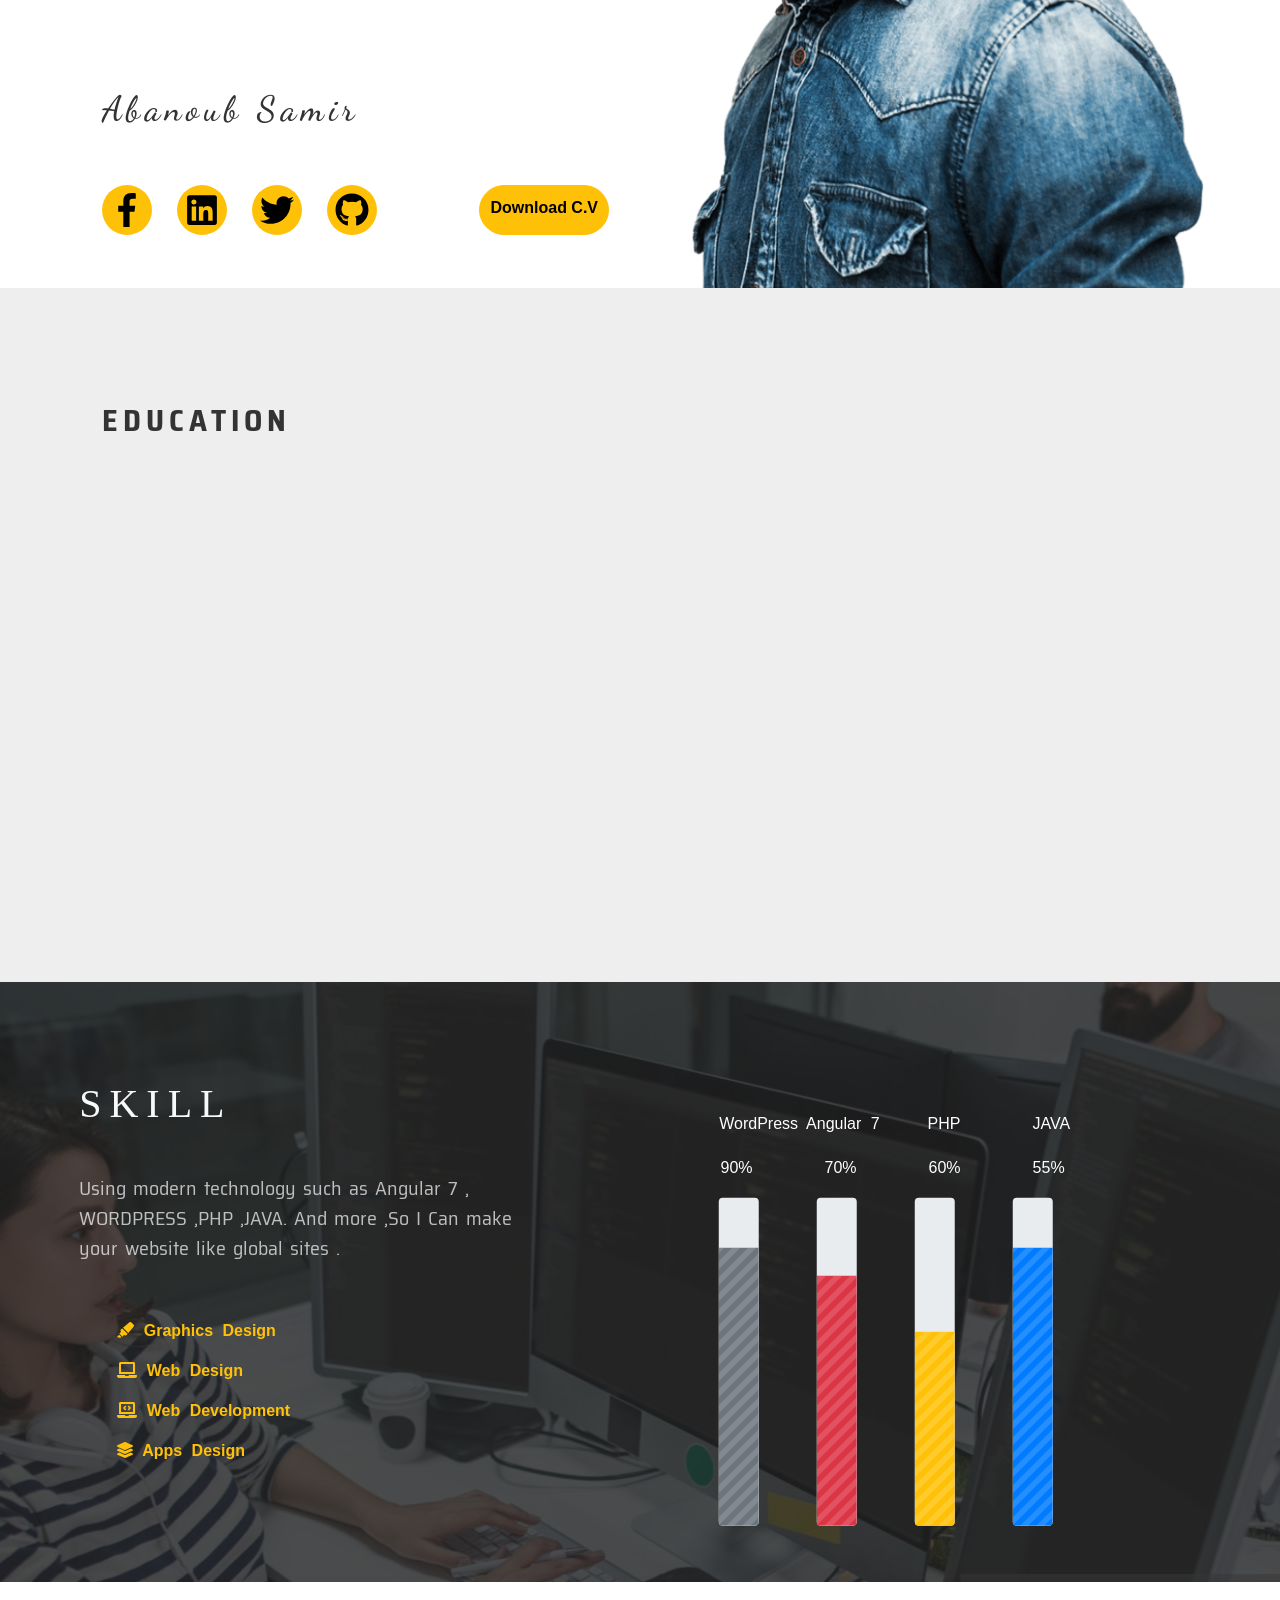
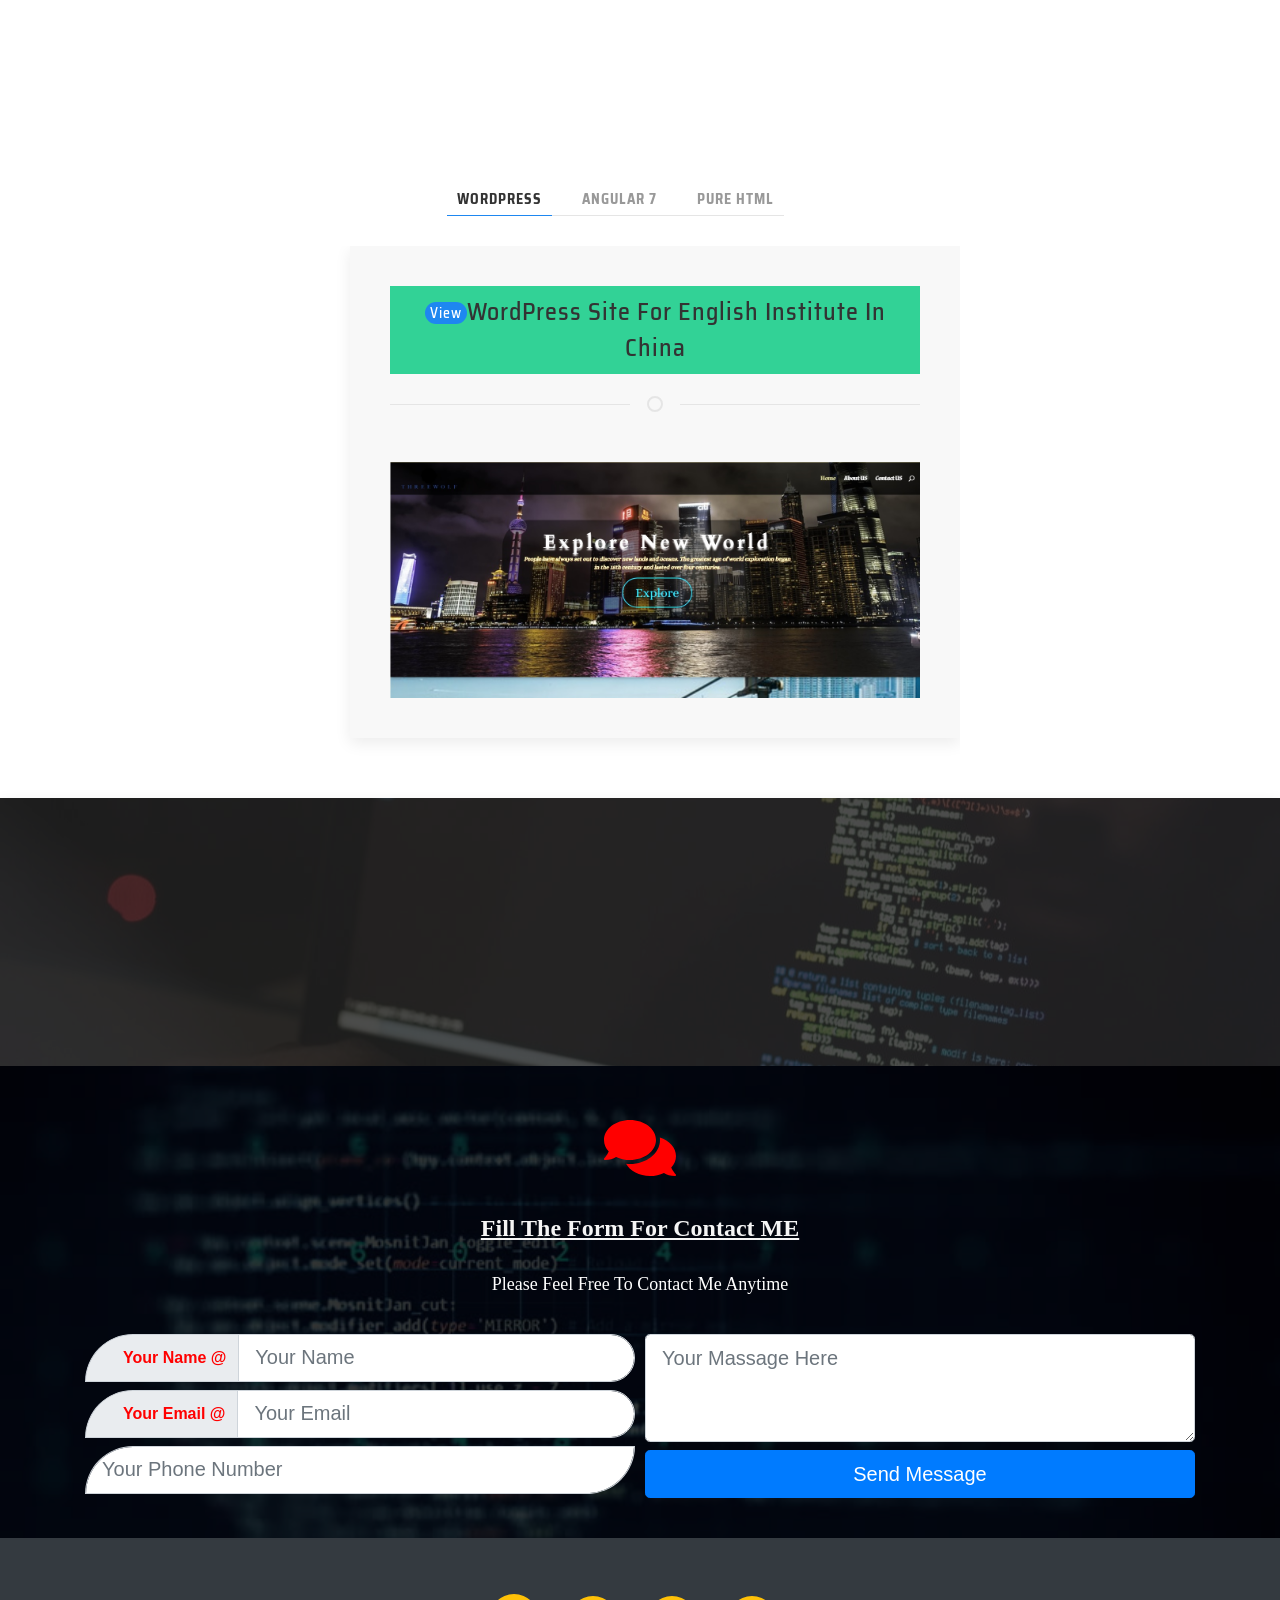
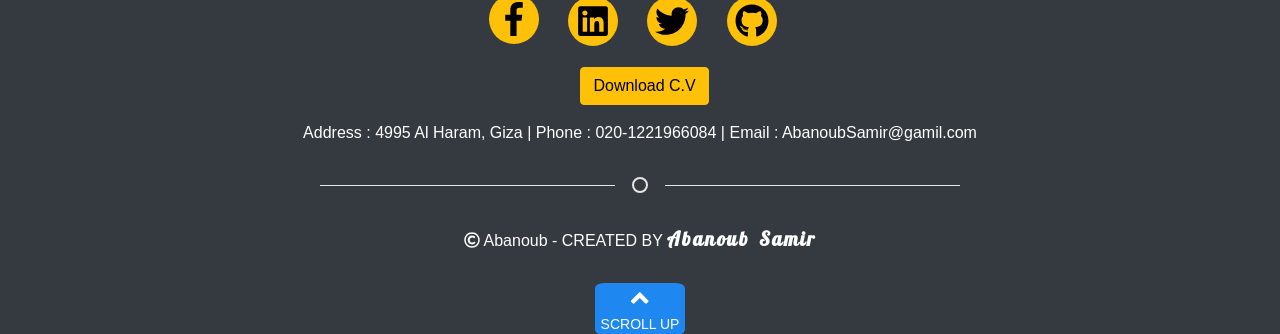
==== commit 2ce406c1: "Update index.html" ====
--- a/index.html
+++ b/index.html
@@ -9,6 +9,13 @@
         <title>Abanoub Samir portofilo</title>
         <meta charset="UTF-8">
         <meta name="viewport" content="width=device-width, initial-scale=1.0">
+        <meta content="Web,Web sites,Front end,Back end,full-stack,portofilo,Abanoub Samir,Jobs,Web Jobs,Designs,Web Designs,
+                       UI,UX,Angular,HTML,CSS,PHP
+                       " name="keywords"/>
+        <meta content="this is portofilo of Front End Developer Abanoub Samir which
+                       help people to get awesome web sites with using Modern collection of beautiful Designed pages" name="description"/>
+        <meta content="Abanoub Samir Naguib" name="author"/>
+
         <link rel="stylesheet" href="css/Css/jquery-ui.min.css" />
         <link rel="stylesheet" href="css/Css/uikit.min.css" />
         <link rel="stylesheet" href="css/Css/bootstrap.min.css" />
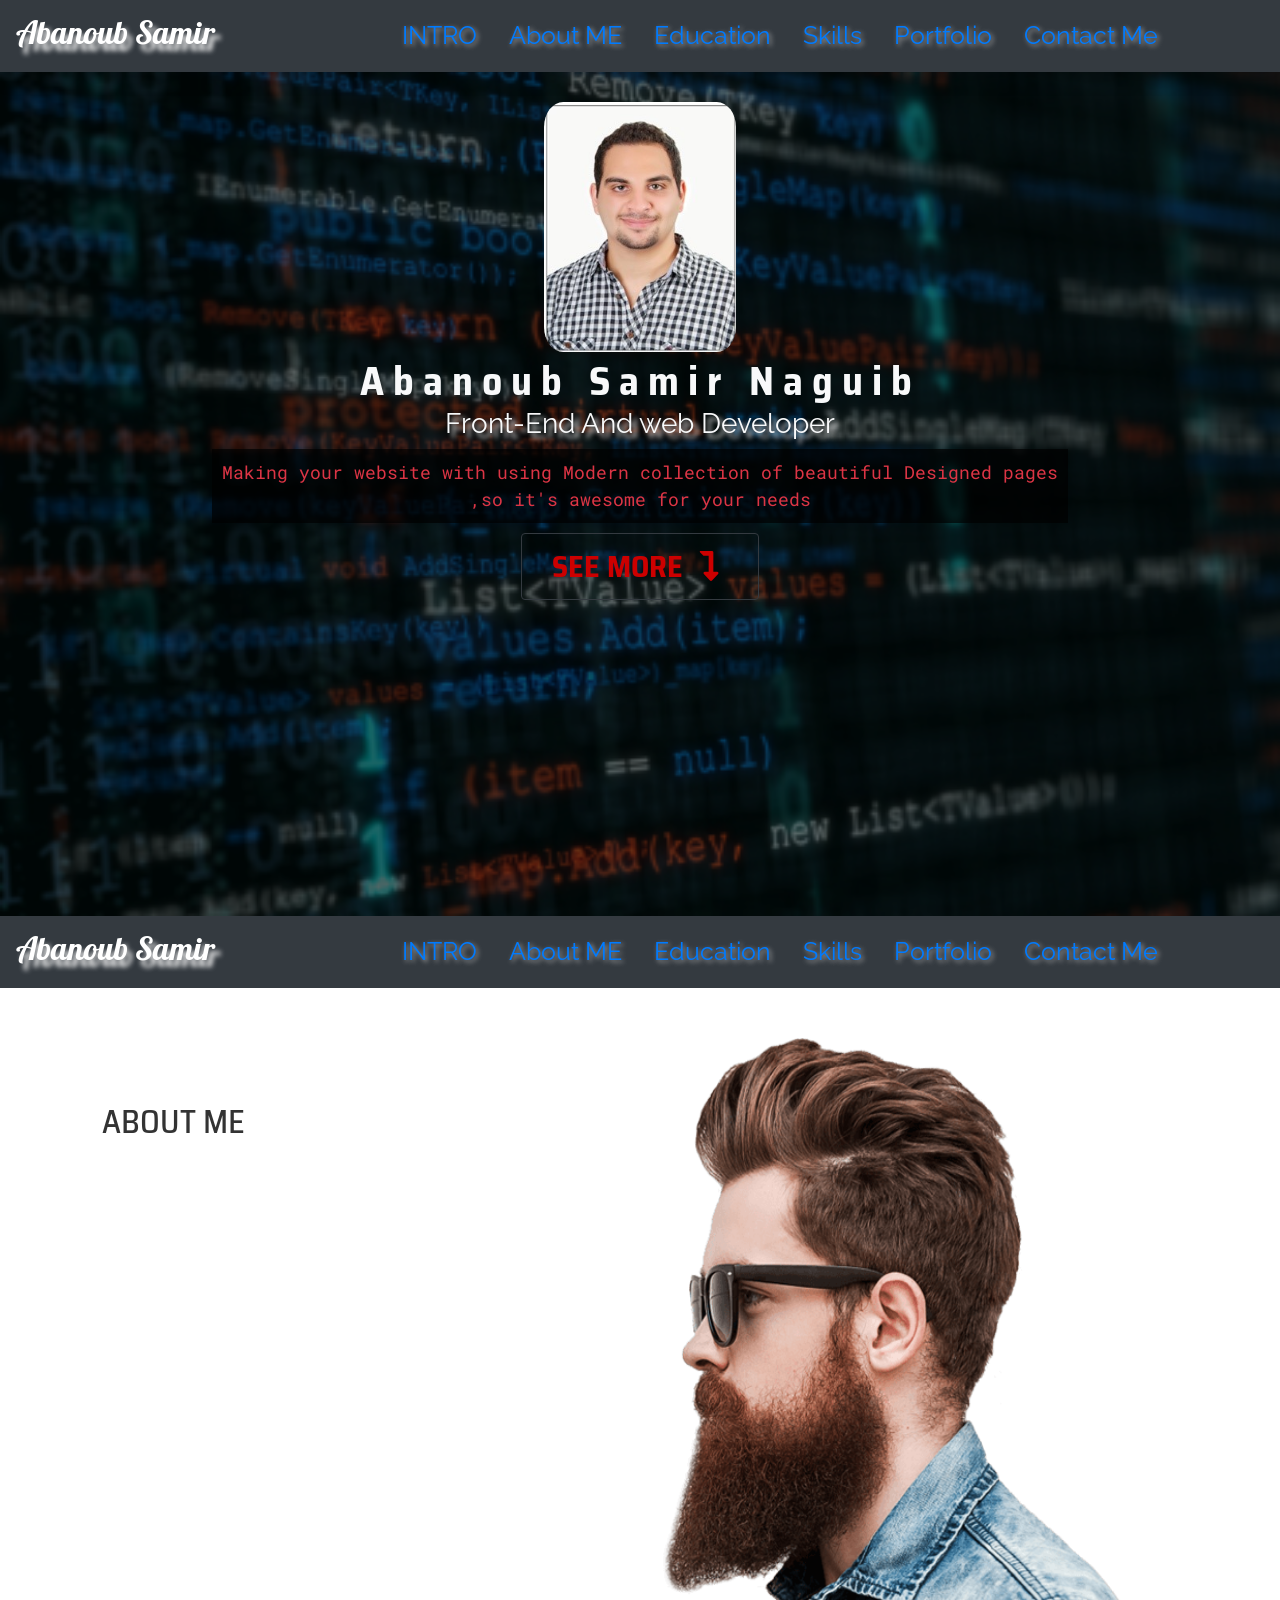
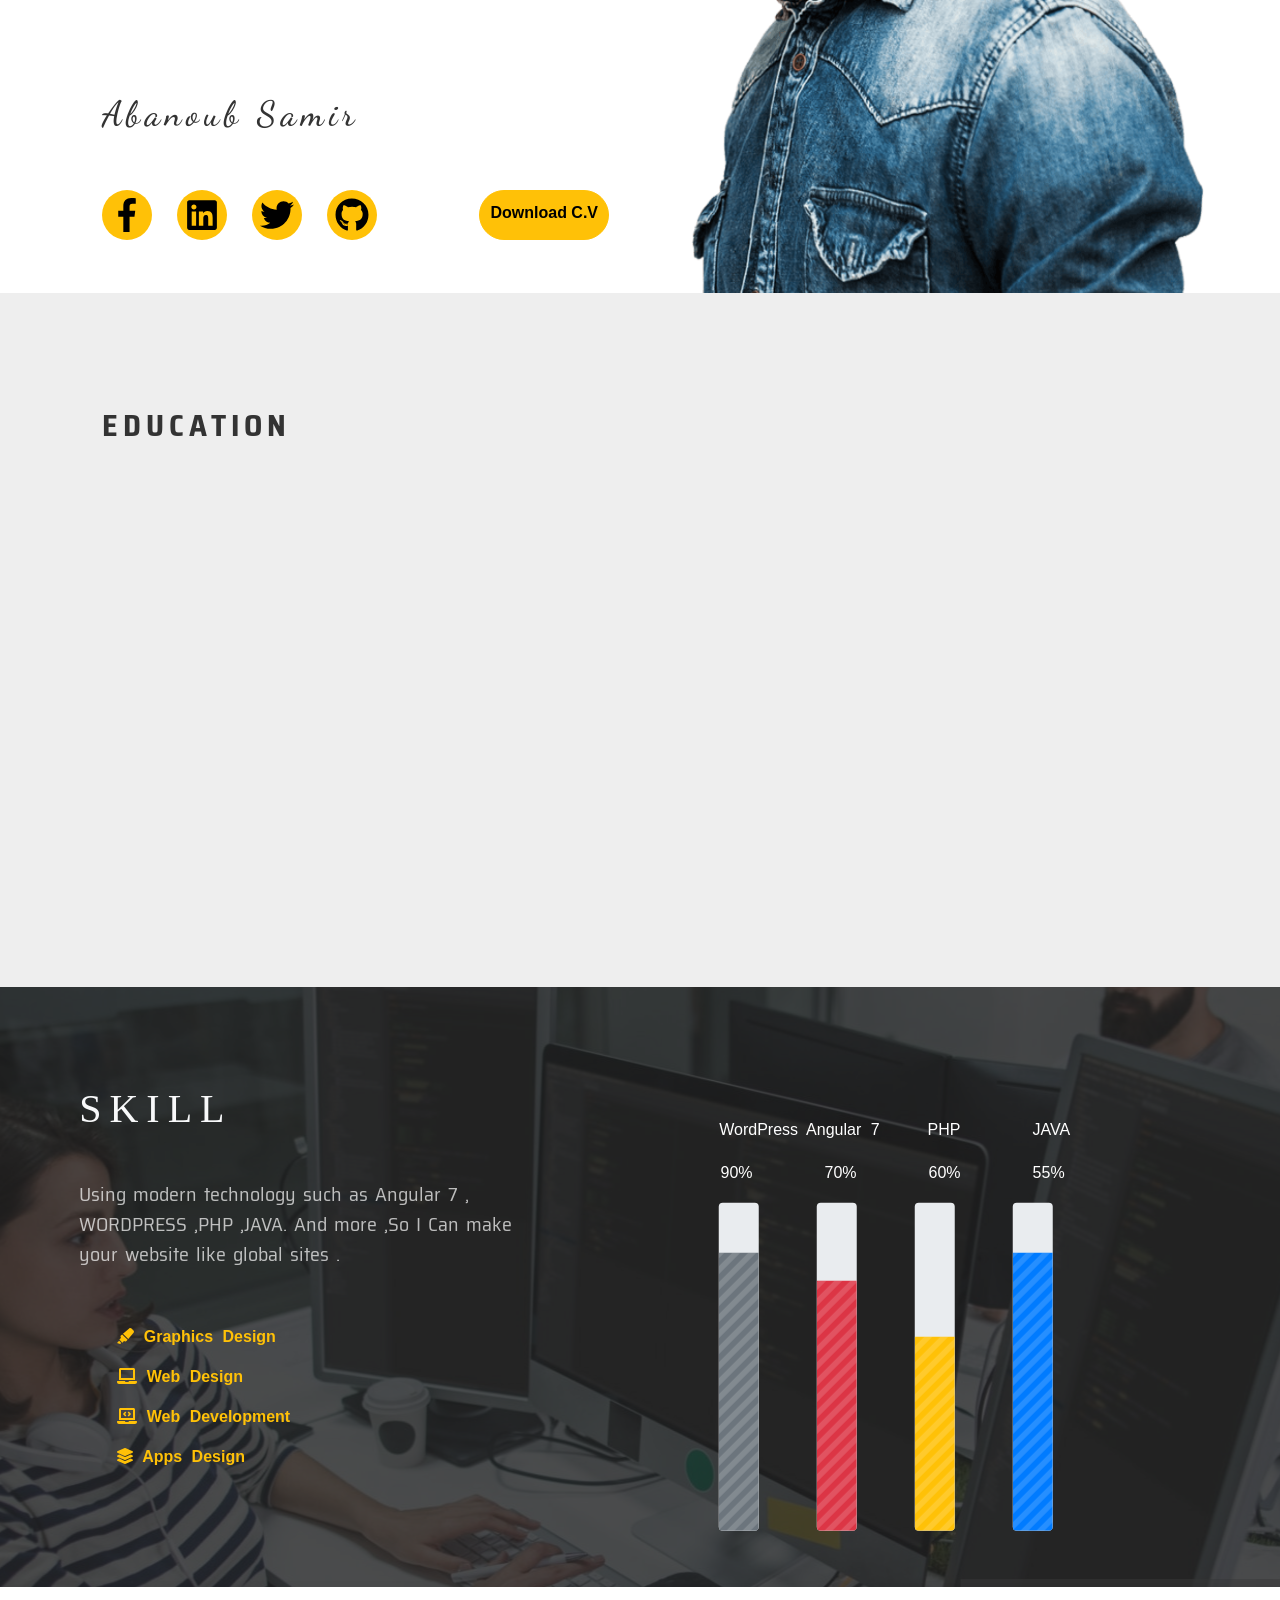
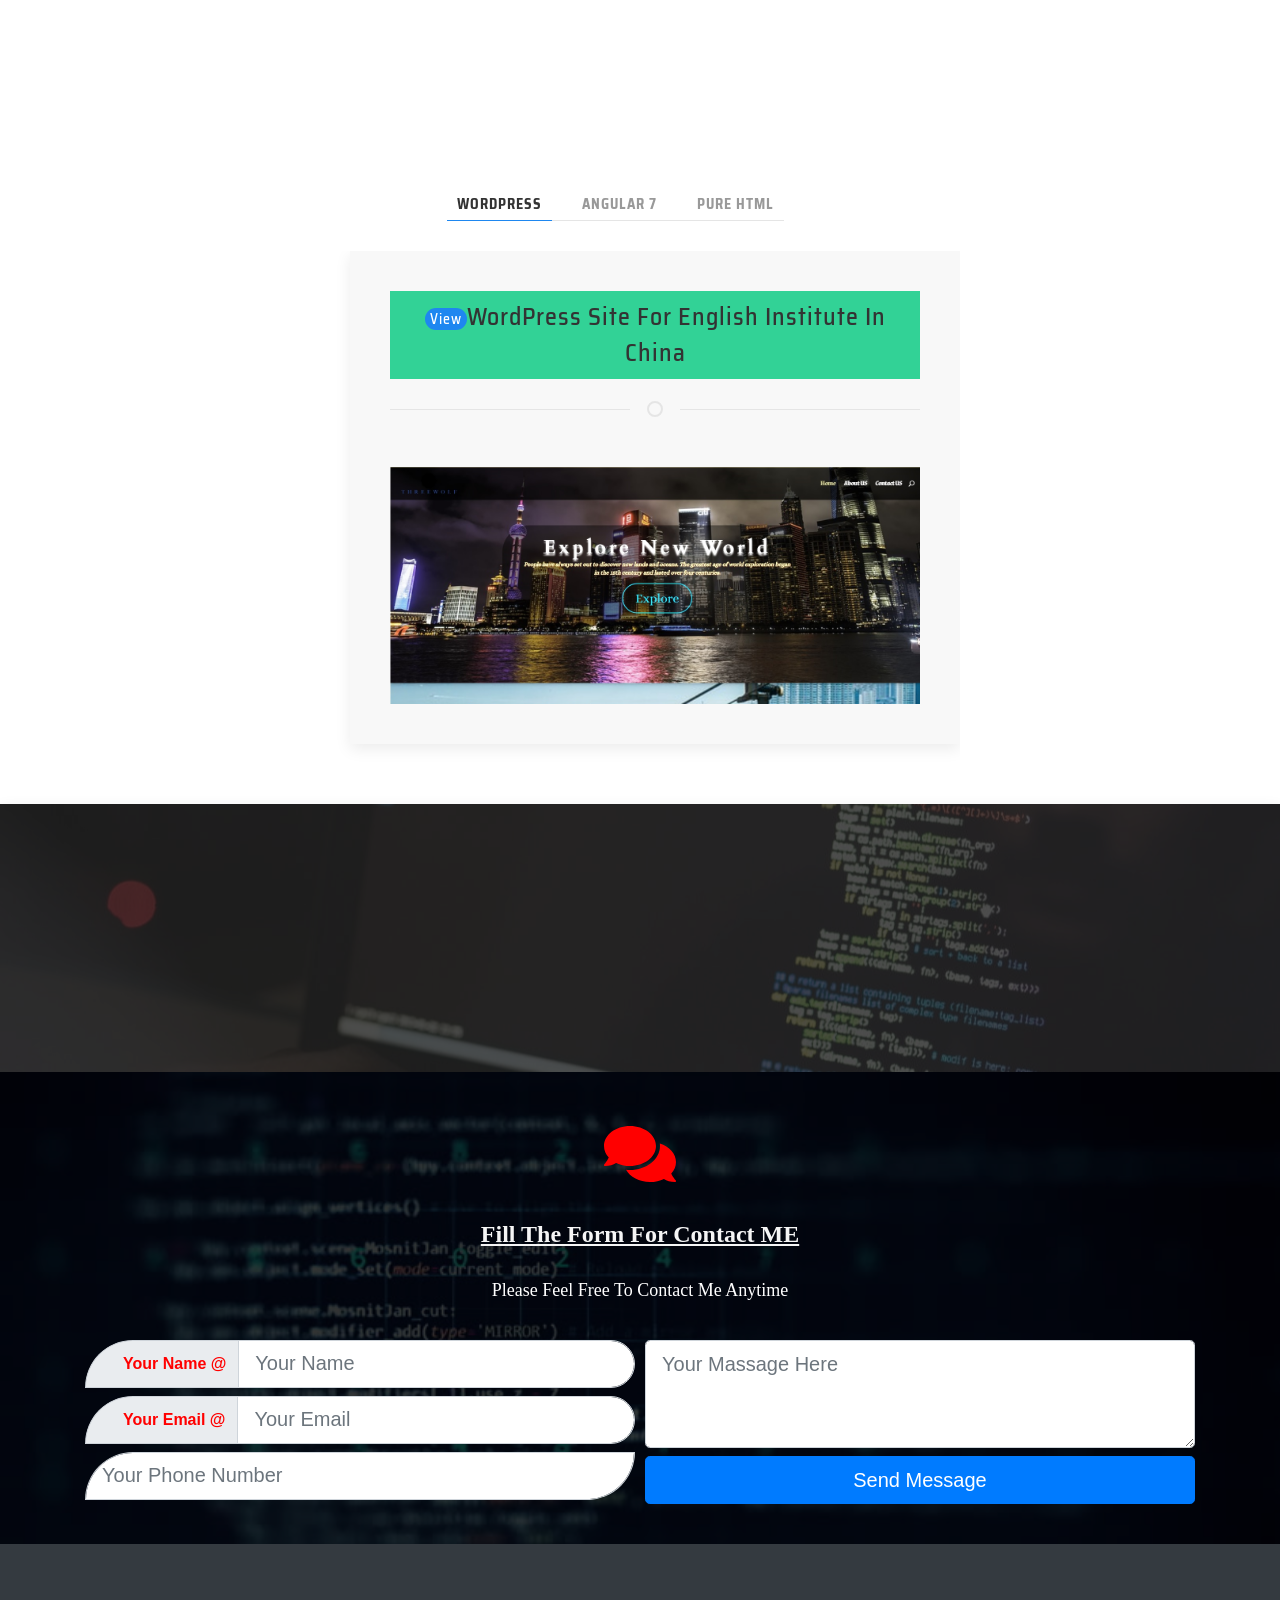
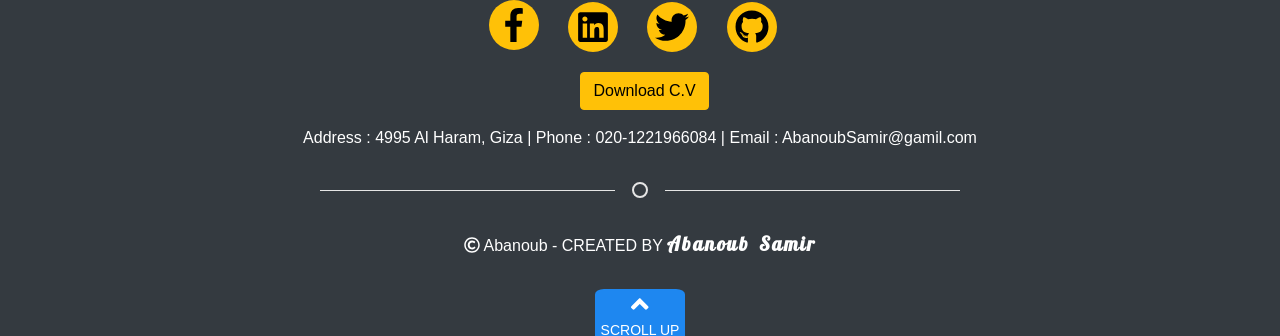
==== commit 30336abd: "Update index.html" ====
--- a/index.html
+++ b/index.html
@@ -327,7 +327,7 @@
         </li>
         <li class="tag-black uk-text-center uk-align-center uk-card-hover uk-card mt-0">
             <div class="uk-inline-clip uk-transition-toggle uk-card uk-card-default uk-card-body uk-card-hover uk-background-muted  uk-text-lead">
-                <h5 class=" uk-text-lead uk-label-success  p-2"><a class="uk-link-reset" href="http://era-edu.cf/" target="_blank"> <span class="uk-badge">View</span> HTML Site For Education Institute </a></h5>
+                <h5 class=" uk-text-lead uk-label-success  p-2"><a class="uk-link-reset" href="https://abanoub-a001e.web.app/" target="_blank"> <span class="uk-badge">View</span> HTML Site For library As CRUB SYSTEM </a></h5>
                 <hr class="uk-divider-icon mb-5">
                 <img src="img/new/html.png" alt="" />
                 <div class="uk-transition-slide-bottom uk-position-bottom uk-overlay uk-overlay-default text-center font-weight-bolder"> HTML Site</div>
